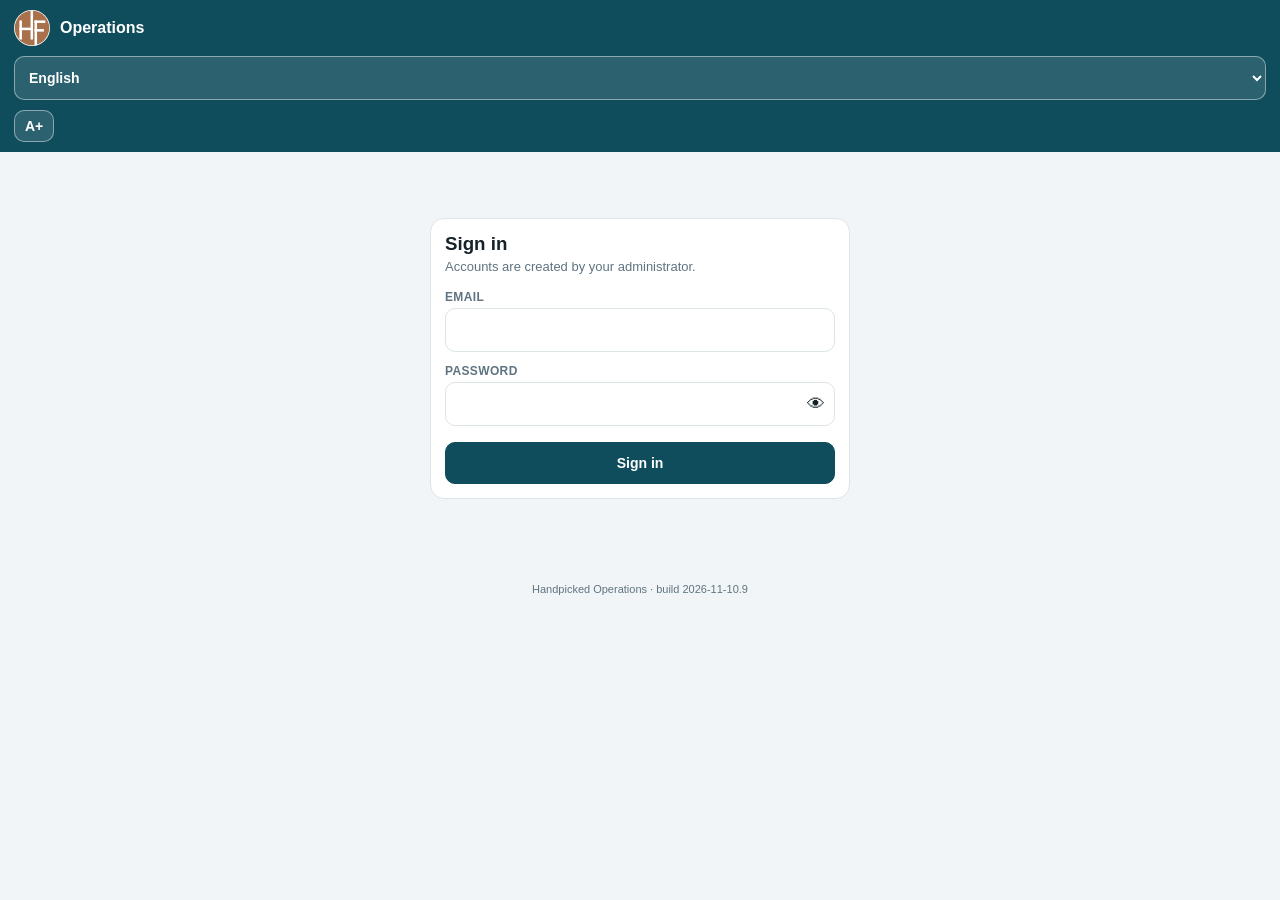
==== index.html @ 8a119082 "Reviews module: 5-star reviews from the WhatsApp group Fixer, per day and per person; build 2026-11-" ====
<!doctype html>
<html lang="en">
<head>
  <meta charset="utf-8">
  <meta name="viewport" content="width=device-width,initial-scale=1,viewport-fit=cover">
  <meta name="theme-color" content="#0f4c5c">
  <meta name="color-scheme" content="light">
  <title>Handpicked Operations</title>
  <link rel="stylesheet" href="./css/app.css?v=2026-11-10.9">
  <link rel="stylesheet" href="./css/stepper.css?v=2026-11-10.9">
  <link rel="stylesheet" href="./css/stepper-live.css?v=2026-11-10.9">
</head>
<body>

<header id="hdr"></header>
<nav class="tabs" id="tabs"></nav>

<main id="main"></main>

<div id="loading"><div class="spinner"></div><div id="loadmsg">Loading…</div></div>

<footer style="text-align:center;padding:18px;font-size:11px;color:#5f7480">
  Handpicked Operations · build <span id="build"></span>
</footer>

<!-- Native ES modules: no npm, no bundler, no transpiler. Served fine by GitHub Pages and by
     `python -m http.server`, but they DO NOT work over file:// - open the preview URL, never the
     file directly.

     The import map is what makes a deploy actually take effect. Putting ?v= only on app.js below
     versioned ONE file: every `import "./ui.js"` inside it resolved to an unversioned URL and came
     straight back out of the browser cache, so a redeploy served new HTML around old modules and
     the app half-updated. Mapping each module to a versioned URL here means bumping the version in
     this file (and BUILD in js/config.js, which is only the label in the footer) re-fetches all of
     them. Keep this list in step with the contents of js/.

     The ?v= on the <script> tag below is NOT redundant with the map. An import map only governs
     module SPECIFIER resolution - import statements and import() - so a script element's src is
     parsed as an ordinary URL and never consulted against it. Drop the query there and app.js
     becomes the one file the map cannot reach: it would come back from cache on the next deploy
     while everything it imports updated around it. -->
<script type="importmap">
{
  "imports": {
    "./js/api.js": "./js/api.js?v=2026-11-10.9",
    "./js/app.js": "./js/app.js?v=2026-11-10.9",
    "./js/auth.js": "./js/auth.js?v=2026-11-10.9",
    "./js/board.js": "./js/board.js?v=2026-11-10.9",
    "./js/brand.js": "./js/brand.js?v=2026-11-10.9",
    "./js/charts.js": "./js/charts.js?v=2026-11-10.9",
    "./js/config.js": "./js/config.js?v=2026-11-10.9",
    "./js/express.js": "./js/express.js?v=2026-11-10.9",
    "./js/docs.js": "./js/docs.js?v=2026-11-10.9",
    "./js/drawer.js": "./js/drawer.js?v=2026-11-10.9",
    "./js/filters.js": "./js/filters.js?v=2026-11-10.9",
    "./js/i18n.js": "./js/i18n.js?v=2026-11-10.9",
    "./js/links.js": "./js/links.js?v=2026-11-10.9",
    "./js/mod-audit.js": "./js/mod-audit.js?v=2026-11-10.9",
    "./js/mod-comments.js": "./js/mod-comments.js?v=2026-11-10.9",
    "./js/mod-dashboard.js": "./js/mod-dashboard.js?v=2026-11-10.9",
    "./js/mod-finance.js": "./js/mod-finance.js?v=2026-11-10.9",
    "./js/mod-home.js": "./js/mod-home.js?v=2026-11-10.9",
    "./js/mod-chotu.js": "./js/mod-chotu.js?v=2026-11-10.9",
    "./js/mod-inventory.js": "./js/mod-inventory.js?v=2026-11-10.9",
    "./js/mod-production.js": "./js/mod-production.js?v=2026-11-10.9",
    "./js/mod-menu.js": "./js/mod-menu.js?v=2026-11-10.9",
    "./js/mod-prep.js": "./js/mod-prep.js?v=2026-11-10.9",
    "./js/mod-reports.js": "./js/mod-reports.js?v=2026-11-10.9",
    "./js/mod-roles.js": "./js/mod-roles.js?v=2026-11-10.9",
    "./js/mod-expenses.js": "./js/mod-expenses.js?v=2026-11-10.9",
    "./js/mod-schedule.js": "./js/mod-schedule.js?v=2026-11-10.9",
    "./js/mod-stepper.js": "./js/mod-stepper.js?v=2026-11-10.9",
    "./js/mod-stepper-live.js": "./js/mod-stepper-live.js?v=2026-11-10.9",
    "./js/mod-status.js": "./js/mod-status.js?v=2026-11-10.9",
    "./js/mod-transfer.js": "./js/mod-transfer.js?v=2026-11-10.9",
    "./js/stepper-facts.js": "./js/stepper-facts.js?v=2026-11-10.9",
    "./js/stepper-sync.js": "./js/stepper-sync.js?v=2026-11-10.9",
    "./js/mod-isr.js": "./js/mod-isr.js?v=2026-11-10.9",
    "./js/mod-tailors.js": "./js/mod-tailors.js?v=2026-11-10.9",
    "./js/mod-reviews.js": "./js/mod-reviews.js?v=2026-11-10.9",
    "./js/receive-nopo.js": "./js/receive-nopo.js?v=2026-11-10.9",
    "./js/photos.js": "./js/photos.js?v=2026-11-10.9",
    "./js/sync.js": "./js/sync.js?v=2026-11-10.9",
    "./js/ui.js": "./js/ui.js?v=2026-11-10.9",
    "./js/voice.js": "./js/voice.js?v=2026-11-10.9"
  }
}
</script>
<script type="module" src="./js/app.js?v=2026-11-10.9"></script>

</body>
</html>
---- css/app.css ----
/* Handpicked Operations Management.
 *
 * Light theme only, deliberately: Context_overview.docx says "Avoid dark mode for interfaces".
 * color-scheme is pinned to light and prefers-color-scheme is never consulted, so a phone in dark
 * mode still renders the intended palette.
 *
 * Palette is copied from pfc-order-app so the two apps read as one system.
 * Mobile-first; the dense table layout starts at 1024px.
 */
:root{
  --brand:#0f4c5c; --brand-dark:#0a3540; --accent:#e36414; --ok:#1a7f37;
  --bg:#f2f5f7; --card:#ffffff; --line:#dde4e8; --txt:#16232a; --muted:#5f7480;
  --danger:#c0392b; --warn:#9a5b00; --warn-bg:#fff4e0; --radius:14px;
  --ok-bg:#eef7ef; --bad-bg:#fdecea; --info-bg:#e8f0f3; --mute-bg:#f2f5f7;
  color-scheme: light;
}
*{box-sizing:border-box;-webkit-tap-highlight-color:transparent;}
html,body{margin:0;padding:0;background:var(--bg);color:var(--txt);
  font-family:-apple-system,BlinkMacSystemFont,"Segoe UI",Roboto,
    "Noto Sans Devanagari","Noto Sans Bengali",Arial,sans-serif;font-size:16px;}
/* Devanagari and Bengali need more vertical room than Latin */
html[lang="hi"] body,html[lang="bn"] body{line-height:1.5;}
h1,h2,h3,h4{margin:0;}
.hidden{display:none !important;}
button{font-family:inherit;}

/* Large-text mode for the production floor */
body.big{font-size:18px;}
body.big button,body.big .btn{min-height:56px;}
body.big .cell-actions button{min-height:48px;}

/* ---------------------------------------------------------------- header */
header{background:var(--brand);color:#fff;padding:10px 14px;position:sticky;top:0;z-index:60;
  display:flex;align-items:center;gap:10px;flex-wrap:wrap;}
header .logo{width:36px;height:36px;flex:none;display:flex;align-items:center;justify-content:center;}
header .logo svg{display:block;border-radius:50%;background:#fff;}
header .titles{flex:1;min-width:120px;}
header .t1{font-size:16px;font-weight:700;line-height:1.1;}
header .t2{font-size:12px;opacity:.85;}
header select,header .hbtn{padding:7px 10px;font-size:14px;font-weight:700;
  border:1.5px solid rgba(255,255,255,.45);border-radius:10px;background:rgba(255,255,255,.12);
  color:#fff;cursor:pointer;}
header select option{color:var(--txt);}
.qbadge{background:var(--accent);color:#fff;border-radius:999px;padding:3px 9px;font-size:12px;
  font-weight:700;}
.qbadge.fail{background:var(--danger);}
/* the failed badge is a button - it opens the tray of writes that never landed */
button.qbadge{border:0;font-family:inherit;cursor:pointer;font-weight:700;}
button.qbadge.fail:hover{filter:brightness(1.15);}
.failedlist{display:grid;gap:6px;max-height:46vh;overflow-y:auto;}
.failedlist .tline{align-items:flex-start;}
.failedlist .err{font-size:12px;overflow-wrap:anywhere;}

nav.tabs{display:flex;gap:2px;background:var(--brand-dark);position:sticky;top:56px;z-index:55;
  overflow-x:auto;}
nav.tabs a{flex:1;min-width:110px;text-align:center;padding:11px 8px;color:#cfe0e6;
  text-decoration:none;font-size:14px;font-weight:600;white-space:nowrap;
  border-bottom:3px solid transparent;}
nav.tabs a.active{color:#fff;border-bottom-color:var(--accent);background:rgba(255,255,255,.06);}

main{padding:12px;max-width:1600px;margin:0 auto;}

/* ---------------------------------------------------------------- generic bits */
.card{background:var(--card);border:1px solid var(--line);border-radius:var(--radius);
  padding:14px;margin-bottom:12px;}
.btn{border:1.5px solid var(--line);background:var(--card);color:var(--txt);border-radius:10px;
  padding:9px 13px;font-size:14px;font-weight:600;cursor:pointer;min-height:42px;}
.btn:hover{border-color:var(--brand);}
.btn.primary{background:var(--brand);color:#fff;border-color:var(--brand);}
.btn.accent{background:var(--accent);color:#fff;border-color:var(--accent);}
.btn.ghost{background:transparent;}
.btn.sm{padding:5px 9px;font-size:13px;min-height:34px;}
.btn:disabled{opacity:.5;cursor:not-allowed;}
.row{display:flex;gap:8px;flex-wrap:wrap;align-items:center;}
.spread{display:flex;justify-content:space-between;align-items:center;gap:8px;flex-wrap:wrap;}
label.f{display:block;font-size:12px;font-weight:700;color:var(--muted);margin:0 0 4px;
  text-transform:uppercase;letter-spacing:.03em;}
input[type=text],input[type=date],input[type=time],input[type=number],
input[type=email],input[type=password],select,textarea{
  width:100%;padding:10px 11px;border:1.5px solid var(--line);border-radius:10px;
  font-size:15px;font-family:inherit;background:var(--card);color:var(--txt);min-height:44px;}
textarea{min-height:74px;resize:vertical;}
input:focus,select:focus,textarea:focus{outline:2px solid var(--brand);outline-offset:-1px;}
.muted{color:var(--muted);font-size:13px;}
.err{color:var(--danger);font-size:14px;font-weight:600;}
.grid2{display:grid;grid-template-columns:1fr;gap:10px;}
@media(min-width:700px){.grid2{grid-template-columns:1fr 1fr;}}
.grid3{display:grid;grid-template-columns:1fr;gap:10px;}
@media(min-width:700px){.grid3{grid-template-columns:repeat(3,1fr);}}

/* Chips. Never colour-only: every chip carries text, and status chips carry a glyph too, because a
   red/green-only signal fails on a sunlit phone and for colour-blind installers. */
.chip{display:inline-flex;align-items:center;gap:4px;border-radius:999px;padding:2px 9px;
  font-size:12px;font-weight:700;border:1px solid transparent;white-space:nowrap;}
.chip.ok{background:var(--ok-bg);color:var(--ok);border-color:#bfe0c8;}
.chip.warn{background:var(--warn-bg);color:var(--warn);border-color:#f0d9ac;}
.chip.bad{background:var(--bad-bg);color:var(--danger);border-color:#f2c3bd;}
.chip.info{background:var(--info-bg);color:var(--brand);border-color:#c5d8de;}
.chip.mute{background:var(--mute-bg);color:var(--muted);border-color:var(--line);}
.chip.wait{background:var(--mute-bg);color:var(--muted);border-color:var(--line);}

/* ---------------------------------------------------------------- filter bar
   Deliberately loud. Filters drive every screen in this app, and a white-on-white bar was being
   missed entirely - people scrolled a 600-row table instead of narrowing it. The summary strip wears
   the brand teal so it reads as a control, not a heading. */
.filterbar{background:var(--card);border:1px solid #f0d9ac;border-radius:var(--radius);
  margin-bottom:12px;overflow:hidden;box-shadow:0 1px 4px rgba(227,100,20,.22);}
.filterbar .fsummary{display:flex;justify-content:space-between;align-items:center;gap:8px;
  padding:13px 15px;cursor:pointer;font-weight:800;font-size:14px;
  background:var(--accent);color:#fff;letter-spacing:.01em;}
.filterbar .fsummary:hover{background:#c85610;}
.filterbar .fsummary .muted{color:rgba(255,255,255,.9);}
.filterbar.collapsed .fsummary{border-radius:0;}
/* a warm tint below, so the open panel still reads as one control with the orange strip */
.filterbar .fbody{padding:0 14px 14px;border-top:1px solid #f0d9ac;background:#fdf4ec;}
.filterbar .fbody label.f{color:#8a4a10;}
.filterbar.collapsed .fbody{display:none;}
.fgrid{display:grid;grid-template-columns:1fr;gap:10px;margin:12px 0;}
@media(min-width:640px){.fgrid{grid-template-columns:1fr 1fr;}}
@media(min-width:1024px){.fgrid{grid-template-columns:repeat(4,1fr);}}
.bucketrow{display:flex;gap:6px;flex-wrap:wrap;margin-bottom:10px;}
.bucketrow button{border:1.5px solid var(--line);background:var(--card);border-radius:10px;
  padding:7px 11px;font-size:13px;font-weight:700;cursor:pointer;color:var(--txt);}
.bucketrow button.on{border-color:var(--brand);background:var(--info-bg);}
/* The date buckets keep their chip shape but are real checkboxes now, so more than one bucket can
   be on at a time - "today and tomorrow" is one list, not two visits to the filter. */
.bucketrow label{display:inline-flex;gap:6px;align-items:center;border:1.5px solid var(--line);
  background:var(--card);border-radius:10px;padding:6px 11px;font-size:13px;font-weight:700;
  cursor:pointer;color:var(--txt);}
.bucketrow label.on{border-color:var(--brand);background:var(--info-bg);}
.bucketrow input{width:16px;height:16px;flex:none;accent-color:var(--brand);cursor:pointer;}

/* ---------------------------------------------------------------- checkbox filter lists
   Every value filter is a list of checkboxes rather than a dropdown, so a coordinator can say
   "Dubai and Abu Dhabi" in one pass. Long lists scroll inside a fixed box and get their own search
   field: window ref has ~2,500 distinct values, and 2,500 rows of DOM rebuilt on every render is
   not a filter, it is a stall. */
/* Each filter is a button that opens its list. Eleven lists sitting open pushed the orders
   themselves off the bottom of the screen; folded away they cost about what the old dropdowns did,
   and multi-select survives. */
.fchips{display:flex;gap:7px;flex-wrap:wrap;margin:10px 0;}
.cbf{position:relative;}
.cbbtn{display:inline-flex;align-items:center;gap:6px;border:1.5px solid var(--line);
  background:var(--card);color:var(--txt);border-radius:10px;padding:8px 11px;font-size:13px;
  font-weight:600;cursor:pointer;font-family:inherit;min-height:38px;}
.cbbtn:hover{border-color:var(--brand);}
.cbbtn[aria-expanded="true"]{border-color:var(--brand);background:var(--info-bg);}
.cbcaret{font-size:10px;color:var(--muted);}
/* the count is what tells you a folded-away filter is doing something */
.cbn:not(:empty){background:var(--brand);color:#fff;border-radius:999px;padding:1px 7px;
  font-size:11px;font-weight:700;}
/* FIXED, not absolute, and deliberately so.
   .filterbar carries overflow:hidden (it is what rounds the orange strip's corners). An absolutely
   positioned panel inside it is a descendant of that box, so the bar CLIPPED it - and the two fields
   drawn last, Marks and Procurement requirement, open lowest and lost the most: their lists were cut
   off entirely. Sizing the list against the window, which place() already did, could never help,
   because the clip is upstream of the height. Out of flow entirely, no ancestor can clip it.
   The cost is that a fixed panel does not follow the page, so filters.js closes any open one on
   scroll. Every offset is written by place(); there is nothing to set here. */
.cbpop{position:fixed;z-index:140;min-width:240px;max-width:320px;
  border:1.5px solid var(--brand);border-radius:10px;background:var(--card);overflow:hidden;
  box-shadow:0 8px 24px rgba(10,30,40,.18);}
.cbpop[hidden]{display:none;}
.cbpop .cbsearch{width:100%;border:0;border-bottom:1px solid var(--line);border-radius:0;
  min-height:38px;padding:7px 10px;font-size:13px;}
/* The cap here is only a starting point - place() in filters.js overrides it per open with the room
   actually available, so a short list never scrolls and a long one never runs off the screen. */
.cbopts{max-height:204px;overflow-y:auto;padding:3px;}
.cbopts label{display:flex;gap:8px;align-items:center;padding:5px 7px;border-radius:7px;
  font-size:13px;line-height:1.3;cursor:pointer;overflow-wrap:anywhere;}
.cbopts label:hover{background:var(--info-bg);}
.cbopts input{width:17px;height:17px;flex:none;accent-color:var(--brand);cursor:pointer;}
.cbnone,.cbmore{font-size:11px;color:var(--muted);padding:6px 9px;}
.cbmore{border-top:1px solid var(--line);background:var(--mute-bg);}
body.big .cbopts label{font-size:15px;padding:8px;}
body.big .cbopts input{width:21px;height:21px;}
body.big .cbopts{max-height:276px;}

/* ---------------------------------------------------------------- line review (Comments)
   4,409 lines that coordinators have to read every one of. Everything here is in service of not
   losing your place: the order block you are in, the lines you have already done, and the handful
   that procurement has to act on before anything can be made. */
.revwrap{overflow-x:auto;}
table.rev{width:100%;border-collapse:collapse;font-size:12px;}
table.rev th{position:sticky;top:var(--stickytop,0px);background:var(--info-bg);text-align:left;
  padding:7px 8px;font-size:10px;text-transform:uppercase;letter-spacing:.03em;color:var(--brand);
  border-bottom:2px solid var(--line);white-space:nowrap;z-index:5;}
table.rev td{padding:6px 8px;border-bottom:1px solid var(--line);vertical-align:top;
  max-width:230px;overflow-wrap:anywhere;}
/* Banded BY ORDER, not by row: an order is the thing you read as one block, and a 12-window order
   striped row by row reads as twelve unrelated things. */
table.rev tr.ordA td{background:var(--card);}
table.rev tr.ordB td{background:#f4f8fa;}
table.rev tr.isread td{opacity:.62;}
table.rev tr:hover td{background:#eef6f9;}
table.rev tr.firstofblock td{border-top:2px solid var(--line);}
/* Bright, and never colour alone - the cell carries the requirement as a chip too. */
td.procreq{background:#fff3c4 !important;box-shadow:inset 3px 0 0 var(--accent);}
tr.isread td.procreq{background:#fdf6dd !important;}
.revmarks{display:flex;gap:4px;flex-wrap:wrap;align-items:center;}
.revmarks button{border:1.5px solid var(--line);background:var(--card);border-radius:999px;
  padding:3px 9px;font-size:11px;font-weight:700;cursor:pointer;color:var(--muted);
  font-family:inherit;white-space:nowrap;}
.revmarks button.on{border-color:var(--brand);background:var(--info-bg);color:var(--brand);}
.revmarks button.on.done{border-color:var(--ok);background:var(--ok-bg,#e7f6ec);color:var(--ok);}
.revmarks button:disabled{opacity:.5;cursor:not-allowed;}
.revprogress{display:flex;align-items:center;gap:9px;font-size:13px;font-weight:700;}
.revprogress .bar{width:120px;height:9px;}
body.big table.rev{font-size:14px;}
body.big .revmarks button{font-size:13px;padding:6px 12px;}

/* ---------------------------------------------------------------- order list
   Cards on mobile, a dense sticky-header table from 1024px. */
.olist{display:grid;gap:10px;}
.ocard{background:var(--card);border:1px solid var(--line);border-radius:var(--radius);
  overflow:hidden;border-left:5px solid var(--line);}
.ocard.b-overdue{border-left-color:var(--danger);}
.ocard.b-today{border-left-color:var(--accent);}
.ocard.b-tomorrow{border-left-color:#d98324;}
.ocard.b-day_after{border-left-color:#7fa6b3;}
.ocard.b-this_week{border-left-color:var(--brand);}
.ocard.b-done{border-left-color:var(--ok);}
.ocard.b-later,.ocard.b-nodate{border-left-color:var(--line);}
.ohead{padding:11px 13px;display:flex;gap:10px;align-items:flex-start;cursor:pointer;}
.ohead:hover{background:#fafcfd;}
.oid{font-weight:800;font-size:16px;}
.ometa{flex:1;min-width:0;}
.oname{font-weight:600;font-size:14px;overflow:hidden;text-overflow:ellipsis;white-space:nowrap;}
.osub{font-size:12px;color:var(--muted);margin-top:2px;}
.ochips{display:flex;gap:5px;flex-wrap:wrap;margin-top:7px;}
.ocaret{color:var(--muted);font-size:18px;flex:none;padding-top:2px;}

.progress{display:inline-flex;align-items:center;gap:5px;font-size:12px;font-weight:700;}
.bar{width:52px;height:7px;border-radius:4px;background:var(--line);overflow:hidden;flex:none;}
.bar > i{display:block;height:100%;background:var(--ok);}
.bar.part > i{background:var(--accent);}

table.dense{width:100%;border-collapse:collapse;font-size:13px;}
/* --stickytop is set by the module when a bar pins above the table (see bulkBar); 0 everywhere else */
table.dense th{position:sticky;top:var(--stickytop,0px);background:var(--info-bg);text-align:left;padding:8px 9px;
  font-size:11px;text-transform:uppercase;letter-spacing:.03em;color:var(--brand);
  border-bottom:2px solid var(--line);cursor:default;white-space:nowrap;z-index:5;}
/* Only the columns that actually sort look clickable. The blanket cursor:pointer this replaces
   promised a sort on Actions and the tick box that was never coming. */
table.dense th[data-sort]{cursor:pointer;user-select:none;}
table.dense th[data-sort]:hover{background:#d6e8ef;}
table.dense th[data-sort]:focus-visible{outline:2px solid var(--brand);outline-offset:-2px;}
/* The arrow is faint until the column is the one being sorted on - never colour alone, it is a
   different glyph (↕ / ▲ / ▼) as well as a different weight. */
.sarrow{font-size:9px;margin-left:3px;opacity:.35;}
th[aria-sort="ascending"] .sarrow,th[aria-sort="descending"] .sarrow{opacity:1;}
table.dense td{padding:8px 9px;border-bottom:1px solid var(--line);vertical-align:top;}
table.dense tr:hover td{background:#fafcfd;}
.scrollx{overflow-x:auto;-webkit-overflow-scrolling:touch;}

/* ---------------------------------------------------------------- fit-to-width table
   Production's list divides the container up by percentage instead of sizing to its content, so
   every column is on screen at once. Content wraps inside its cell rather than widening it. */
table.dense.fit{table-layout:fixed;width:100%;}
table.dense.fit th,table.dense.fit td{padding:7px 6px;white-space:normal;overflow-wrap:anywhere;}
table.dense.fit th{font-size:10px;letter-spacing:0;}
/* chips are nowrap everywhere else; in here a long one has to be able to break, or its intrinsic
   width pushes past the column and bleeds over the neighbouring cell */
table.dense.fit .chip{max-width:100%;white-space:normal;font-size:11px;padding:2px 7px;}
table.dense.fit th.selcol,table.dense.fit td.selcol{padding-left:4px;padding-right:2px;}
/* the two receiving bars share one column, each still labelled - never colour alone */
table.dense.fit .recvline{display:flex;align-items:center;gap:4px;font-size:11px;color:var(--muted);}
table.dense.fit .recvline + .recvline{margin-top:3px;}
table.dense.fit .bar{width:30px;}
table.dense.fit .progress{font-size:11px;gap:3px;}
/* stacked via block children, NOT display:flex on the td - that drops it out of the table
   formatting context and the colgroup widths stop applying */
table.dense.fit .actcell .btn{display:block;width:100%;text-align:center;}
table.dense.fit .actcell .btn + .btn{margin-top:4px;}
table.dense.fit .dispcell{font-size:11px;}

/* ---------------------------------------------------------------- bulk selection */
th.selcol,td.selcol{width:34px;cursor:default;padding-left:11px;}
.selcol input,.oselect{width:18px;height:18px;accent-color:var(--brand);cursor:pointer;}
.oselect{flex:none;margin-top:3px;}
table.dense tr.selected td{background:var(--info-bg);}
.ocard.selected{box-shadow:inset 0 0 0 2px var(--brand);}
/* sticky so the actions stay reachable after scrolling a long list to tick the last order */
.selbar{position:sticky;top:0;z-index:20;display:flex;gap:8px;align-items:center;flex-wrap:wrap;
  background:var(--brand);color:#fff;border-radius:var(--radius);padding:9px 12px;margin-bottom:10px;}
/* display:flex above beats the UA's [hidden]{display:none}, so restate it - without this the bar
   sits there reading "0 selected" with nothing ticked */
.selbar[hidden]{display:none;}
.selbar .selcount{margin-right:auto;font-size:14px;}
/* the bar is brand-coloured, so .btn.primary's own white text would land on white - restate the
   colour here rather than only the background */
.selbar .btn{background:#fff;border-color:#fff;color:var(--brand);}
.selbar .btn.primary{background:var(--accent);border-color:var(--accent);color:#fff;}
.selbar .btn.ghost{background:transparent;border-color:rgba(255,255,255,.6);color:#fff;}

/* ---------------------------------------------------------------- drawer */
.drawer{border-top:1px solid var(--line);background:#fbfdfe;padding:12px 13px;}
.dsec{margin-bottom:14px;}
.dsec > h4{font-size:12px;text-transform:uppercase;letter-spacing:.04em;color:var(--brand);
  margin-bottom:6px;display:flex;align-items:center;gap:6px;}
.dsec ul{margin:0;padding-left:18px;font-size:13px;}
.dsec li{margin-bottom:3px;}
.dnone{color:var(--muted);font-size:13px;font-style:italic;}
.subtabs{display:flex;gap:4px;flex-wrap:wrap;margin-bottom:10px;}
.subtabs button{border:1.5px solid var(--line);background:var(--card);border-radius:999px;
  padding:6px 12px;font-size:13px;font-weight:700;cursor:pointer;color:var(--muted);}
.subtabs button.on{background:var(--brand);border-color:var(--brand);color:#fff;}

.unit{display:flex;gap:8px;align-items:center;padding:8px;border:1px solid var(--line);
  border-radius:10px;background:var(--card);margin-bottom:6px;flex-wrap:wrap;}
.unit .uname{font-weight:700;font-size:13px;flex:1;min-width:110px;}
.unit .usub{font-size:12px;color:var(--muted);}
/* an add-on line (tie back, velcro with stitching, lining) made into this window's curtain */
.unit .uaddon{font-size:12px;font-weight:700;color:var(--warn);margin-top:3px;}
.addonlist{margin:6px 0 0;padding-left:18px;font-weight:500;}

/* ---------------------------------------------------------------- preparation (mod-prep.js)
   Rows you TICK rather than rows you read, so the whole row is the target - a workshop tap lands
   somewhere near the label, not on a 17px box. */
/* ---- the order panel's status row and split alteration counts */
.statusrow{display:flex;gap:8px;align-items:center;}
.statusrow select{flex:1;min-width:0;}

.altsplit{display:grid;grid-template-columns:1fr 1fr;gap:10px;margin-top:12px;}
@media(max-width:640px){.altsplit{grid-template-columns:1fr;}}
.altgrp{border:1px solid var(--line);border-radius:9px;padding:9px 10px;background:var(--bg);}
.altgrph{display:flex;align-items:center;gap:7px;margin-bottom:7px;font-size:12.5px;}
.altgrph .chip{margin-left:auto;}

/* ---- the visit calculator
   Every line shows its own working - count, rate, and what the two make - because a total nobody
   can check is a total nobody argues with, and these are the numbers a client queries. */
.calcbox{margin-top:14px;border:1px solid var(--brand);border-radius:11px;padding:11px 12px;
  background:var(--card);}
.calcbox > h4{font-size:12px;text-transform:uppercase;letter-spacing:.04em;color:var(--brand);
  margin:0 0 9px;}
.calcrow{display:grid;grid-template-columns:1fr 78px auto 92px;gap:8px;align-items:center;
  padding:5px 0;border-bottom:1px solid var(--line);}
.calcrow .f{margin:0;}
.calcrow > b{text-align:right;font-variant-numeric:tabular-nums;}
.calcrow .muted{font-size:11.5px;white-space:nowrap;}

.calcsec{padding:7px 0;border-bottom:1px solid var(--line);}
.calcsech{display:flex;align-items:center;font-size:11px;text-transform:uppercase;
  letter-spacing:.03em;color:var(--muted);margin-bottom:5px;}
.calcsech > b{margin-left:auto;font-variant-numeric:tabular-nums;color:var(--fg);
  text-transform:none;letter-spacing:0;font-size:12.5px;}
.rwrow{display:grid;grid-template-columns:1fr 96px 54px 74px 92px;gap:6px;align-items:center;
  padding:4px 5px;border-radius:7px;font-size:12.5px;}
.rwrow.on{background:var(--info-bg);}
.rwrow > b{text-align:right;font-variant-numeric:tabular-nums;}
.rwname{display:flex;gap:6px;align-items:center;min-width:0;cursor:pointer;}
.rwname > span{overflow:hidden;text-overflow:ellipsis;white-space:nowrap;}
@media(max-width:640px){
  .calcrow{grid-template-columns:1fr 66px 84px;}
  .calcrow .muted{grid-column:2/4;font-size:11px;}
  .rwrow{grid-template-columns:1fr 84px;row-gap:4px;}
  .rwrow > b{grid-column:2;}
}

.calctotal{display:flex;gap:8px;align-items:center;padding-top:10px;flex-wrap:wrap;}
.calctotal .f{margin:0;font-size:13px;color:var(--fg);font-weight:700;}
.calctotal input{width:120px;font-weight:700;font-variant-numeric:tabular-nums;}
.summarybox{font-family:ui-monospace,SFMono-Regular,Menlo,monospace;font-size:12px;
  white-space:pre;overflow-wrap:normal;overflow-x:auto;}

/* The two switches on the visit-or-charge sheet. They read as section headings rather than as
   ordinary tick boxes, because that is what they are - each one decides whether a whole block of
   the form gets written at all. Big hit area: this is tapped on a phone with one thumb. */
.wtoggle{display:flex;align-items:center;gap:9px;margin-top:14px;padding:10px 11px;
  border:1px solid var(--line);border-radius:9px;background:var(--bg);cursor:pointer;
  font-size:13px;}
.wtoggle:has(input:checked){border-color:var(--brand);background:var(--info-bg);}
.wtoggle:has(input:disabled){opacity:.6;cursor:default;}
.wtoggle input{width:17px;height:17px;flex:none;}
.wtoggle .muted{margin-left:auto;font-size:12px;}

.unitpick{display:grid;gap:5px;margin-bottom:11px;}
.unitrow{display:flex;gap:9px;align-items:center;padding:9px 10px;border:1px solid var(--line);
  border-radius:10px;background:var(--card);cursor:pointer;min-height:46px;}
.unitrow:hover{border-color:var(--brand);}
.unitrow input{width:20px;height:20px;flex:none;accent-color:var(--brand);cursor:pointer;}
.unitrow .uname{font-weight:700;font-size:13px;flex:1;min-width:110px;
  display:flex;flex-direction:column;gap:1px;}
.unitrow .usub{font-size:12px;color:var(--muted);font-weight:500;}
/* already placed, or already received - faded back so what is LEFT is what stands out */
.unitrow.placed{background:var(--ok-bg);border-color:var(--ok);}
.unitrow.on{border-color:var(--brand);background:var(--info-bg);box-shadow:inset 3px 0 0 var(--brand);}
.stackform{border:1px dashed var(--brand);border-radius:11px;padding:11px;background:var(--card);}

/* ---------------------------------------------------------------- Chotu (mod-chotu.js)
   One big target in the middle, because the whole point is that it is usable by somebody holding a
   folded curtain in the other hand. Answers appear on screen as well as being spoken - a workshop is
   loud, and a spoken-only answer is no answer at all. */
.visually-hidden{position:absolute;width:1px;height:1px;padding:0;margin:-1px;overflow:hidden;
  clip:rect(0 0 0 0);white-space:nowrap;border:0;}

.chotu{display:flex;flex-direction:column;gap:12px;}
.chotuhead{display:flex;justify-content:space-between;align-items:flex-start;gap:10px;
  flex-wrap:wrap;}
.chotuhead b{font-size:17px;}
.chotulog{display:grid;gap:7px;max-height:34vh;overflow-y:auto;padding:2px;}
.chotulog:empty{display:none;}
.chotumsg{border-radius:13px;padding:9px 12px;font-size:14px;line-height:1.45;max-width:88%;}
.chotumsg.me{background:var(--brand);color:#fff;justify-self:end;font-weight:600;}
.chotumsg.it{background:var(--card);border:1px solid var(--line);justify-self:start;}

.chotumid{display:flex;justify-content:center;padding:6px 0 2px;}
.chotucircle{width:172px;height:172px;border-radius:50%;border:3px solid var(--brand);
  background:var(--card);color:var(--brand);cursor:pointer;font-family:inherit;
  display:flex;flex-direction:column;align-items:center;justify-content:center;gap:7px;
  box-shadow:0 3px 16px rgba(15,76,92,.16);transition:transform .12s ease,background .12s ease;}
.chotucircle:hover{transform:scale(1.02);}
.chotucircle:disabled{opacity:.5;cursor:not-allowed;}
.chotuicon{font-size:47px;line-height:1;}
.chotustate{font-size:13px;font-weight:700;padding:0 12px;text-align:center;}
/* listening: the ring pulses, so it is obvious across a workshop that the mic is live */
.chotucircle.on{background:var(--accent);border-color:var(--accent);color:#fff;
  animation:chotupulse 1.3s ease-in-out infinite;}
.chotucircle.busy{background:var(--info-bg);}
@keyframes chotupulse{
  0%,100%{box-shadow:0 0 0 0 rgba(227,100,20,.45);}
  50%    {box-shadow:0 0 0 17px rgba(227,100,20,0);}
}
@media(prefers-reduced-motion:reduce){.chotucircle.on{animation:none;}}

.chotutype{display:flex;gap:8px;}
.chotutype input{flex:1;}
.card.chotucard.blocked{border-color:var(--accent);}
table.chotufields{width:100%;border-collapse:collapse;font-size:14px;}
table.chotufields th{text-align:left;vertical-align:top;color:var(--muted);font-weight:600;
  padding:5px 10px 5px 0;white-space:nowrap;width:1%;}
table.chotufields td{padding:5px 0;font-weight:700;overflow-wrap:anywhere;}

/* ---------------------------------------------------------------- voice */
.mic{border:1.5px solid var(--line);background:var(--card);border-radius:10px;width:44px;
  height:44px;font-size:18px;cursor:pointer;flex:none;color:var(--brand);}
.mic.on{background:var(--accent);border-color:var(--accent);color:#fff;}
.mic:disabled{opacity:.4;cursor:not-allowed;}
.withmic{display:flex;gap:8px;align-items:flex-start;}
.withmic > :first-child{flex:1;}

/* ---------------------------------------------------------------- dashboard */
/* auto-fit rather than a fixed count, so adding a date bucket never silently breaks the row */
.tiles{display:grid;grid-template-columns:repeat(2,1fr);gap:8px;margin-bottom:12px;}
@media(min-width:700px){.tiles{grid-template-columns:repeat(4,1fr);}}
@media(min-width:1024px){.tiles{grid-template-columns:repeat(8,1fr);}}
.tile{background:var(--card);border:1px solid var(--line);border-radius:var(--radius);padding:11px;
  cursor:pointer;text-align:left;border-top:4px solid var(--line);}
.tile.on{outline:2px solid var(--brand);}
.tile .tn{font-size:24px;font-weight:800;line-height:1;}
.tile .tl{font-size:12px;color:var(--muted);margin-top:4px;font-weight:600;}
.tile.b-overdue{border-top-color:var(--danger);background:var(--bad-bg);}
.tile.b-today{border-top-color:var(--accent);background:var(--warn-bg);}
.tile.b-tomorrow{border-top-color:#d98324;background:var(--warn-bg);}
.tile.b-day_after{border-top-color:#7fa6b3;background:var(--info-bg);}
.tile.b-this_week{border-top-color:var(--brand);background:var(--info-bg);}
.tile.b-done{border-top-color:var(--ok);background:var(--ok-bg);}

/* ---------------------------------------------------------------- charts
   Inline SVG, no library. Bars carry a text label and a value, so the chart is readable without
   relying on colour alone. */
.chartwrap{display:grid;grid-template-columns:1fr;gap:12px;}
@media(min-width:900px){.chartwrap{grid-template-columns:1fr 1fr;}}
.chart{width:100%;height:auto;overflow:visible;}
.chart .track{fill:var(--mute-bg);}
.chart .lbl{font-size:11px;fill:var(--muted);}
.chart .val{font-size:11px;font-weight:700;fill:var(--txt);}
.stat{display:flex;flex-direction:column;gap:2px;}
.stat .sn{font-size:20px;font-weight:800;}
.stat .sl{font-size:11px;color:var(--muted);text-transform:uppercase;letter-spacing:.03em;}
.statrow{display:grid;grid-template-columns:repeat(2,1fr);gap:10px;}
@media(min-width:700px){.statrow{grid-template-columns:repeat(5,1fr);}}

/* ---------------------------------------------------------------- overlays */
#loading{position:fixed;inset:0;background:rgba(255,255,255,.85);display:none;
  align-items:center;justify-content:center;z-index:200;flex-direction:column;gap:10px;
  font-weight:700;color:var(--brand);}
.toast{position:fixed;left:50%;transform:translateX(-50%);bottom:22px;background:var(--txt);
  color:#fff;padding:11px 17px;border-radius:11px;font-size:14px;z-index:300;max-width:90vw;
  box-shadow:0 6px 20px rgba(0,0,0,.25);}
.toast.ok{background:var(--ok);}
.toast.bad{background:var(--danger);}
.modal{position:fixed;inset:0;background:rgba(10,30,40,.45);display:flex;align-items:flex-end;
  justify-content:center;z-index:250;}
@media(min-width:700px){.modal{align-items:center;}}
.modal .sheet{background:var(--card);border-radius:16px 16px 0 0;padding:16px;width:100%;
  max-width:620px;max-height:92vh;overflow-y:auto;}
@media(min-width:700px){.modal .sheet{border-radius:16px;}}

.banner{border-radius:10px;padding:9px 12px;font-size:13px;font-weight:600;margin-bottom:10px;}
.banner.warn{background:var(--warn-bg);color:var(--warn);border:1px solid #f0d9ac;}
.banner.bad{background:var(--bad-bg);color:var(--danger);border:1px solid #f2c3bd;}
.banner.info{background:var(--info-bg);color:var(--brand);border:1px solid #c5d8de;}

/* ---------------------------------------------------------------- photos */
.photostrip{margin-top:8px;}
.photostrip label.btn{display:inline-flex;align-items:center;gap:6px;cursor:pointer;}
.thumbs{display:flex;gap:6px;flex-wrap:wrap;margin-top:8px;}
.thumb{width:52px;height:52px;border:1.5px solid var(--line);border-radius:9px;background:var(--mute-bg);
  font-size:20px;cursor:pointer;display:flex;align-items:center;justify-content:center;padding:0;
  overflow:hidden;}
.thumb img{width:100%;height:100%;object-fit:cover;display:block;}
.thumb:hover{border-color:var(--brand);}
.thumb.gone{opacity:.45;border-style:dashed;}

/* ---------------------------------------------------------------- inventory item picture
   The tile on each stock row: the picture when there is one, the way to add one when there is not. */
.itemthumb{position:relative;flex:none;width:64px;height:64px;border-radius:10px;overflow:hidden;
  border:1.5px solid var(--line);background:var(--mute-bg);cursor:pointer;display:flex;
  align-items:center;justify-content:center;}
.itemthumb img{width:100%;height:100%;object-fit:cover;display:block;}
.itemthumb .ph{font-size:24px;color:var(--muted);}
.itemthumb.empty{border-style:dashed;}
.itemthumb:hover{border-color:var(--brand);}
.itemthumb.busy{opacity:.5;pointer-events:none;}
.itemthumb .badge{position:absolute;right:2px;bottom:2px;width:19px;height:19px;border-radius:50%;
  background:var(--brand);color:#fff;font-size:12px;font-weight:700;line-height:19px;
  text-align:center;border:1.5px solid var(--card);}
body.big .itemthumb{width:84px;height:84px;}
.lightbox img{width:100%;height:auto;border-radius:11px;background:var(--mute-bg);}
.mono{font-family:ui-monospace,SFMono-Regular,Menlo,Consolas,monospace;font-size:11px;}

.pgrid{display:grid;grid-template-columns:repeat(2,1fr);gap:10px;}
@media(min-width:700px){.pgrid{grid-template-columns:repeat(4,1fr);}}
@media(min-width:1200px){.pgrid{grid-template-columns:repeat(6,1fr);}}
.pcard{background:var(--card);border:1px solid var(--line);border-radius:11px;overflow:hidden;
  cursor:pointer;text-align:left;padding:0;}
.pcard .pimg{width:100%;aspect-ratio:4/3;background:var(--mute-bg);display:flex;
  align-items:center;justify-content:center;font-size:26px;color:var(--muted);}
.pcard .pmeta{padding:7px 9px;font-size:11px;line-height:1.35;}
.pcard.gone{opacity:.55;border-style:dashed;}

/* ---------------------------------------------------------------- transfers / inventory */
.tline{display:grid;grid-template-columns:1fr auto auto auto;gap:8px;align-items:center;
  padding:8px;border:1px solid var(--line);border-radius:10px;margin-bottom:6px;background:var(--card);}
@media(max-width:640px){.tline{grid-template-columns:1fr 1fr;}}
.qty{width:82px;text-align:right;}
.memgrid{display:grid;grid-template-columns:repeat(2,1fr);gap:6px;}
@media(min-width:700px){.memgrid{grid-template-columns:repeat(3,1fr);}}
.statebtns{display:flex;gap:4px;flex-wrap:wrap;}

/* A failed quality check after stitching. Red, but never red ALONE - every one of these also carries
   a "Quality check failed" chip and the stated reason, so it reads on a sunlit phone and for a
   colour-blind coordinator. */
.qcfail{background:var(--bad-bg) !important;}
.ocard.qcfail{border-left-color:var(--danger) !important;
  box-shadow:inset 0 0 0 1px rgba(192,57,43,.35);}
tr.qcfail td{background:var(--bad-bg);}
tr.qcfail:hover td{background:#fbdfdb;}
.unit.qcfail{border-color:var(--danger);}

/* ---------------------------------------------------------------- home */
.hero{display:flex;justify-content:space-between;align-items:flex-start;gap:12px;
  flex-wrap:wrap;margin-bottom:12px;}
.hero h2{font-size:20px;}
.tilegrid{display:grid;grid-template-columns:1fr;gap:8px;}
@media(min-width:640px){.tilegrid{grid-template-columns:1fr 1fr;}}
@media(min-width:1024px){.tilegrid{grid-template-columns:repeat(3,1fr);}}
.ltile{display:flex;gap:10px;align-items:center;padding:11px 12px;border:1px solid var(--line);
  border-radius:11px;background:var(--card);text-decoration:none;color:var(--txt);}
.ltile:hover{border-color:var(--brand);background:var(--info-bg);}
.ltile.dead{opacity:.5;border-style:dashed;cursor:default;}
.ltile.dead:hover{border-color:var(--line);background:var(--card);}
.lico{font-size:19px;flex:none;width:24px;text-align:center;}
.ltxt{display:flex;flex-direction:column;gap:1px;min-width:0;font-size:14px;}
.ltxt .muted{font-size:12px;}
/* ---------------------------------------------------------------- launcher (mod-menu.js)
   The first screen after signing in, and the only one deliberately built for a glance and a thumb:
   two columns at most, so a target is never smaller than a workshop glove, and numbered so the
   docked keyboard on the workshop tablet can pick one without aiming. */
.menugrid{display:grid;grid-template-columns:1fr;gap:10px;}
@media(min-width:700px){.menugrid{grid-template-columns:1fr 1fr;}}
.mtile{display:flex;gap:13px;align-items:center;padding:17px 16px;border:1.5px solid var(--line);
  border-radius:14px;background:var(--card);text-decoration:none;color:var(--txt);min-height:74px;
  box-shadow:0 1px 3px rgba(10,30,40,.07);}
.mtile:hover,.mtile:focus-visible{border-color:var(--brand);background:var(--info-bg);}
.mnum{flex:none;width:26px;height:26px;border-radius:999px;background:var(--mute-bg);
  color:var(--muted);font-size:12px;font-weight:800;display:flex;align-items:center;
  justify-content:center;}
.mico{font-size:27px;flex:none;width:34px;text-align:center;}
.mtxt{display:flex;flex-direction:column;gap:2px;min-width:0;font-size:17px;font-weight:700;}
.mtxt .muted{font-size:12.5px;font-weight:500;line-height:1.35;}

.attn{display:inline-flex;gap:6px;align-items:baseline;padding:7px 12px;border-radius:999px;
  text-decoration:none;font-size:13px;font-weight:700;border:1px solid transparent;}
.attn b{font-size:16px;}
.attn.bad{background:var(--bad-bg);color:var(--danger);border-color:#f2c3bd;}
.attn.warn{background:var(--warn-bg);color:var(--warn);border-color:#f0d9ac;}

/* ---------------------------------------------------------------- sync stamp */
.syncstamp{display:inline-flex;align-items:center;gap:5px;font-size:11px;font-weight:700;
  padding:3px 9px;border-radius:999px;white-space:nowrap;}
.syncstamp.ok{background:var(--ok-bg);color:var(--ok);}
.syncstamp.warn{background:var(--warn-bg);color:var(--warn);}
.syncstamp.bad{background:var(--bad-bg);color:var(--danger);}
.sectionbar{display:flex;justify-content:space-between;align-items:center;gap:10px;
  flex-wrap:wrap;margin-bottom:10px;}

/* ---------------------------------------------------------------- schedule question box
   A transcript rather than a single answer field, because the useful pattern is a follow-up:
   "what is wrong" then "why is 70890 there". Answers are left-aligned and plain - they are facts
   read out of the run, and dressing them up as a chat personality would oversell them. */
.askbox{margin-top:10px;}
.asklog{display:grid;gap:7px;max-height:260px;overflow-y:auto;margin-bottom:9px;}
.asklog:empty{display:none;}
.askmsg{border-radius:10px;padding:8px 11px;font-size:13px;line-height:1.45;}
.askmsg.me{background:var(--brand);color:#fff;justify-self:end;max-width:85%;font-weight:600;}
.askmsg.bot{background:var(--info-bg);border:1px solid var(--line);}
.askmsg.bot b{display:block;margin-bottom:3px;color:var(--brand);}
.askmsg.bot div{overflow-wrap:anywhere;}
.askquick{gap:6px;flex-wrap:wrap;margin-top:8px;}
/* .withmic makes its own first child flex:1, but is itself a content-sized item of the row around
   it - so the question field came out 197px inside a 657px card. min-width:0 lets it shrink below
   the input's intrinsic width instead of forcing the Ask button off the end on a phone. */
.askbox .withmic{flex:1;min-width:0;}
.askbox .withmic > :first-child{width:100%;}
body.big .askmsg{font-size:15px;}

/* ---------------------------------------------------------------- kit to order ahead
   Bend rail, motors and scaffolding, with the order numbers rather than just a count - the only
   question anyone asks of these is "which ones do I go and check". */
.kitbar{display:grid;gap:7px;padding:10px 12px;border-left:4px solid var(--accent);}
.kitrow{display:flex;gap:9px;align-items:baseline;flex-wrap:wrap;}
.kitname{flex:none;}
.kitids{display:flex;gap:7px;flex-wrap:wrap;font-size:12px;}
.kitids a{color:var(--brand);font-weight:700;text-decoration:none;}
.kitids a:hover{text-decoration:underline;}
.ochips.kitline{gap:5px;}

/* ---------------------------------------------------------------- totals strip */
.totalsbar{display:flex;gap:6px;flex-wrap:wrap;padding:10px 12px;}
.tot{display:flex;flex-direction:column;align-items:center;min-width:74px;flex:1;
  padding:6px 8px;border-radius:9px;background:var(--info-bg);}
.tot b{font-size:17px;line-height:1.1;}
.tot span{font-size:10px;color:var(--muted);text-transform:uppercase;letter-spacing:.02em;
  text-align:center;margin-top:2px;}
.dispstate{margin-top:3px;}
/* tailor name with its state written underneath, in the production table's dispatch column */
.dispcell{padding:3px 0;line-height:1.35;}
.dispcell + .dispcell{border-top:1px dashed var(--line);margin-top:3px;}
.dispcell b{font-size:12px;text-transform:capitalize;}

/* ---------------------------------------------------------------- documents */
.docs{display:flex;flex-direction:column;gap:6px;}
.docrow{display:flex;align-items:center;gap:10px;padding:8px 10px;border:1px solid var(--line);
  border-radius:10px;background:var(--card);}
.docrow .dico{font-size:18px;flex:none;}
.docrow .dmeta{flex:1;display:flex;flex-direction:column;gap:1px;min-width:0;font-size:13px;}
.docrow .dmeta .muted{font-size:11px;}
table.dense th.wide, table.dense td.wide{max-width:260px;white-space:normal;}
table.dense tfoot th{position:sticky;bottom:0;background:var(--info-bg);border-top:2px solid var(--line);
  font-size:12px;color:var(--brand);}

/* a cell whose write has not been acknowledged yet */
.pending{position:relative;}
.pending::after{content:"";position:absolute;top:2px;right:2px;width:7px;height:7px;
  border-radius:50%;background:var(--accent);}

/* ---------------------------------------------------------------- schedule
 * The board scrolls horizontally, one column per team. Cards are tinted by the TEAM's utilisation
 * band, not by anything about the order itself, so a coordinator can see an overloaded column at a
 * glance without reading a number. Emaar orders override that tint - a wrongly crewed Emaar job is
 * a bigger problem than an unevenly loaded day.
 *
 * Never colour-only: every tint is paired with a percentage, a chip or a glyph, per the rule the
 * rest of this stylesheet follows. */
.schhead{display:flex;align-items:center;justify-content:space-between;gap:12px;flex-wrap:wrap;}
.schdate{display:flex;align-items:center;gap:10px;}
.schdateinner{text-align:center;}
.schdatelabel{font-size:11px;color:var(--muted);text-transform:uppercase;letter-spacing:.5px;}
.schdatebig{font-size:24px;font-weight:700;color:var(--brand);line-height:1.15;}
.schdateinner input[type=date]{margin-top:4px;font-size:12px;padding:3px 6px;}
.schver{display:flex;align-items:center;gap:8px;}

.schbtns{flex-wrap:wrap;gap:8px;align-items:center;}
.spacer{flex:1;}
.btn.schbig{font-size:16px;padding:12px 22px;min-height:48px;font-weight:700;
  box-shadow:0 2px 0 var(--brand-dark);}
.schinstr{margin-top:10px;}
.schinstr textarea{width:100%;}
.sm{font-size:11px;}
.warnbit{color:var(--warn);}
.schsuggest{background:var(--info-bg);border-left:3px solid var(--brand);padding:8px 10px;
  border-radius:6px;margin:6px 0 12px;}
.rchk{display:flex;justify-content:center;}

.schfloatcard{margin-top:12px;}
.schfloat{display:flex;gap:8px;overflow-x:auto;padding:8px 2px 2px;min-height:56px;align-items:flex-start;}
.schfloat .schcard{flex:0 0 200px;}

.schboard{display:flex;gap:12px;overflow-x:auto;padding:12px 2px 8px;align-items:flex-start;}
.schcol{flex:0 0 250px;background:var(--card);border:1px solid var(--line);border-radius:var(--radius);
  display:flex;flex-direction:column;overflow:hidden;}
.schcolhead{padding:10px;border-bottom:1px solid var(--line);background:var(--mute-bg);}
.schcolmeta{margin-top:6px;}
.schmembers{display:flex;flex-wrap:wrap;gap:4px;margin-top:6px;min-height:26px;}
/* Where this team's day actually is. Directly under the names, because "who" and "where" are read
   together when a van is being loaded. */
.schcity{margin-top:5px;}
.schcitytag{display:inline-block;font-size:12px;font-weight:800;letter-spacing:.01em;
  background:var(--info-bg);color:var(--brand);border:1px solid #c5d8de;border-radius:999px;
  padding:2px 9px;}
/* both emirates in one day is a 90-minute drive somebody should see before the van leaves */
.schcitytag.split{background:var(--bad-bg);color:var(--danger);border-color:#f3c2bc;}

/* ---------------------------------------------------------------- schedule summary
   What the run contains and why it came out this way. An optimiser nobody can interrogate is one
   nobody trusts - the reaction to a board that looks wrong is to drag things about instead of
   asking what it was solving for. */
.schsummary .sumgrid{display:grid;gap:8px;grid-template-columns:repeat(3,1fr);}
@media(min-width:640px){.schsummary .sumgrid{grid-template-columns:repeat(5,1fr);}}
@media(min-width:1024px){.schsummary .sumgrid{grid-template-columns:repeat(9,1fr);}}
.schsummary .sumgrid > div{display:flex;flex-direction:column;gap:1px;padding:7px 9px;
  background:var(--mute-bg);border-radius:9px;}
.schsummary .sumgrid b{font-size:17px;line-height:1.15;}
.schsummary .sumgrid span{font-size:11px;color:var(--muted);}
.schsummary .sumwhy{margin-top:10px;padding:9px 11px;border-left:3px solid var(--brand);
  background:var(--info-bg);border-radius:0 9px 9px 0;font-size:13px;line-height:1.5;}
.schsummary .sumwhy b{display:block;margin-bottom:2px;color:var(--brand);}
.schmem{display:inline-flex;align-items:center;gap:3px;font-size:12px;background:var(--card);
  border:1px solid var(--line);border-radius:12px;padding:2px 8px 2px 4px;}
.schstops{padding:8px;display:flex;flex-direction:column;gap:2px;min-height:70px;}

.grip{cursor:grab;color:var(--muted);font-style:normal;font-size:13px;line-height:1;
  padding:2px 3px;touch-action:none;flex:none;}
.grip:active{cursor:grabbing;}

.schcard{border:1px solid var(--line);border-left:4px solid var(--muted);border-radius:10px;
  background:var(--card);padding:7px 8px;font-size:12px;}
.schcardtop{display:flex;align-items:center;gap:5px;}
.schtime{font-weight:700;font-size:13px;color:var(--brand);}
.schlate{font-size:11px;font-weight:700;color:var(--danger);}
.schtag{margin-left:auto;}
.schmenu{border:0;background:none;cursor:pointer;font-size:15px;line-height:1;color:var(--muted);
  padding:0 2px;min-height:24px;}
.schoid{font-weight:600;margin-top:2px;word-break:break-word;}
.schsub{font-size:11px;}
.schbits{display:flex;flex-wrap:wrap;gap:5px;margin-top:4px;font-size:11px;color:var(--txt);}
.schfoot{display:flex;align-items:center;gap:5px;margin-top:5px;flex-wrap:wrap;}
.schetabtn{border:1px solid var(--line);background:var(--mute-bg);border-radius:8px;cursor:pointer;
  font-size:11px;padding:2px 6px;min-height:26px;}
.schtravel{font-size:10px;color:var(--muted);text-align:center;padding:2px 0;}

/* team utilisation -> card tint. Paired with the % chip in the column head. */
.schcol.b-under     .schcard{background:#dff0e2;border-left-color:#1a7f37;}
.schcol.b-optimum   .schcard{background:#f2faf3;border-left-color:#5cb85c;}
.schcol.b-stretched .schcard{background:#fdeef0;border-left-color:#e08a97;}
.schcol.b-over      .schcard{background:#fbdbdb;border-left-color:var(--danger);}
/* Emaar must beat the band tint above, which is `.schcol.b-x .schcard` at 0-3-0. A bare
 * `.schcard.emaar` is 0-2-0 and silently loses, painting Emaar jobs the same green as the rest. */
.schboard .schcard.emaar, .schfloat .schcard.emaar{background:#fff4e0;border-left-color:var(--accent);}
.schcard.late-warn{box-shadow:inset 0 0 0 1px var(--warn);}
.schcard.late-bad{box-shadow:inset 0 0 0 2px var(--danger);}

/* drag feedback */
.dragghost{position:fixed;z-index:80;pointer-events:none;opacity:.92;
  box-shadow:0 8px 20px rgba(0,0,0,.22);transform:rotate(1.5deg);}
.dragsrc{opacity:.35;}
.dropline{height:3px;border-radius:2px;background:var(--accent);margin:2px 0;}

@media (max-width:700px){
  .schcol{flex:0 0 82vw;}
  .schfloat .schcard{flex:0 0 74vw;}
  .schdatebig{font-size:20px;}
}

/* ---------------------------------------------------------------- finance (mod-finance.js)
   A wide grid on a desktop, which is where the accounts team actually sit - so this is the one
   screen in the app that scrolls sideways rather than reflowing to a phone. The alternative was
   hiding columns, and a finance grid that hides a column is a finance grid nobody trusts. */
.finfilters .fgrid{display:grid;gap:9px;grid-template-columns:repeat(auto-fit,minmax(150px,1fr));}
.finactions{display:flex;justify-content:space-between;align-items:center;gap:10px;flex-wrap:wrap;}
.fintotals{display:flex;gap:6px;flex-wrap:wrap;}

.fintablewrap{overflow-x:auto;border:1px solid var(--line);border-radius:11px;background:var(--card);}
.fintable{border-collapse:collapse;width:100%;font-size:12.5px;white-space:nowrap;}
.fintable th,.fintable td{padding:6px 8px;border-bottom:1px solid var(--line);text-align:left;
  vertical-align:middle;}
.fintable thead th{position:sticky;top:0;z-index:2;background:var(--card);font-size:11px;
  text-transform:uppercase;letter-spacing:.03em;color:var(--muted);border-bottom:2px solid var(--line);}
.fintable th.sortable{cursor:pointer;user-select:none;}
.fintable th.sortable:hover{color:var(--brand);}
.fintable td.tick,.fintable th.tick{width:28px;}
.fintable td.oid{font-weight:700;font-variant-numeric:tabular-nums;}
.fintable td.ro{font-variant-numeric:tabular-nums;color:var(--muted);}
.fintable td.wide{white-space:normal;max-width:300px;min-width:180px;}
.fintable td.rv{white-space:normal;max-width:260px;}

/* The amount cell carries three things now - the editable figure, where it came from, and what the
   rate card would say - so it is the one cell allowed to be two lines tall. min-width stops the
   System calculated chip from squeezing the input down to nothing. */
.fintable td.amt{white-space:normal;min-width:132px;}
.fintable td.amt .chip{margin-top:3px;}
.amthint{font-size:11px;margin-top:2px;}

/* Never-credit lines are faded rather than hidden: the accountant still has to see that the tie-back
   is on the order, they just must never bill for it. */
.finrow.nocredit{opacity:.55;background:var(--line);}
.finrow.nocredit td.oid{opacity:.8;}

/* Bright, deliberately. A review flag that blends in is a review flag nobody actions - and every
   one of these is a line where the money is probably wrong. */
.finrow.review{background:#fff4d6;box-shadow:inset 4px 0 0 var(--danger);}
.finrow.review.nocredit{background:#f2ece0;}

.fincell{width:100%;min-width:74px;padding:3px 5px;font-size:12.5px;border:1px solid transparent;
  border-radius:5px;background:transparent;color:inherit;font-family:inherit;}
.fincell:hover:not(:disabled){border-color:var(--line);}
.fincell:focus{border-color:var(--brand);background:var(--card);outline:none;}
.fincell:disabled{color:var(--muted);}
.fincell.saved{border-color:var(--ok);}
.fincell.bad{border-color:var(--danger);}

.linkish{border:none;background:none;color:var(--brand);cursor:pointer;font-size:13px;padding:0 2px;}

/* The full 93-column PO row, only for the line somebody opened. */
.finpo > td{background:var(--info-bg);white-space:normal;}
.pogrid{display:grid;gap:4px 14px;grid-template-columns:repeat(auto-fit,minmax(210px,1fr));
  padding:4px 2px;}
.pokv{display:flex;gap:6px;font-size:12px;}
.pokv b{color:var(--muted);font-weight:600;flex:none;}
.pokv span{word-break:break-word;}

/* The alteration pair inside the calculator: two small counts that make one curtain total, kept on
   one line so the "1 layer / 2 layer" relationship is visible rather than implied. */
.calcalt{grid-template-columns:1fr auto auto 92px;}
.altpair{display:flex;gap:8px;}
.altpair label{display:flex;align-items:center;gap:5px;font-size:11.5px;color:var(--muted);}
.altpair input{width:54px;}
@media(max-width:640px){.calcalt{grid-template-columns:1fr auto;}
  .altpair{grid-column:1/3;}}

/* A window with no priceable line on the order is still offered - it can still have been reworked -
   but it starts with no width and says why, so a zero amount is explained rather than mysterious. */
.rwrow.nowidth > b{color:var(--muted);}
.rwname i{font-size:10.5px;font-style:normal;white-space:nowrap;}

/* The one comment box: built from the calculation, edited or dictated, copied, saved, and used as
   the charge's reason. It sits directly under the calculator because that is where it comes from. */
.commentbox{margin-top:14px;}
.commentbox .spread{margin-bottom:5px;}

/* The cause on an adjustment: a dropdown in the grid, because the person on site picks it in the
   moment and finance is the one who later has to explain the bill. */
.fintable td.rsn{white-space:normal;min-width:150px;}
.fintable td.rsn select.fincell{min-height:30px;}
.fintable td.rsn .chip{margin-top:3px;}

/* ---- the charge tick boxes in the calculator
   Same row shape as the rework list so the two read as one kind of thing. The quantity box is
   hidden until the row is ticked: a flat charge never needs one, and an always-visible box on ten
   rows is ten invitations to type a number that changes nothing. */
.chrow{display:grid;grid-template-columns:1fr auto 76px 92px;gap:6px;align-items:center;
  padding:4px 5px;border-radius:7px;font-size:12.5px;}
.chrow.on{background:var(--info-bg);}
.chrow > b{text-align:right;font-variant-numeric:tabular-nums;}
.chname{display:flex;gap:6px;align-items:center;min-width:0;cursor:pointer;}
.chname > span{overflow:hidden;text-overflow:ellipsis;white-space:nowrap;}
.chhint{font-size:11px;white-space:nowrap;}
@media(max-width:640px){
  .chrow{grid-template-columns:1fr 76px 84px;}
  .chhint{grid-column:1/4;}
}

/* ---- why, several at once */
.rsnbox{margin-top:14px;}
.rsngrid{display:grid;grid-template-columns:repeat(auto-fit,minmax(190px,1fr));gap:2px 10px;}
.rsnpick{display:flex;gap:7px;align-items:center;padding:5px 4px;font-size:13px;cursor:pointer;}
.rsnpick input{width:16px;height:16px;flex:none;}

/* the Finance cell: what is picked, and a click to change it */
.rsnbtn{border:1px solid transparent;background:none;padding:3px 4px;border-radius:6px;
  cursor:pointer;text-align:left;font:inherit;display:flex;gap:3px;flex-wrap:wrap;width:100%;}
.rsnbtn:hover:not(:disabled){border-color:var(--line);}
.rsnbtn:disabled{cursor:default;}

/* ---------------------------------------------------------------- reports (18 Sep 2026)
   Numeric columns right-align so the heat-shaded figures line up; the shading itself is inline
   (see heatStyle in mod-reports.js) because it depends on the column's maximum in the filtered set.
   Sub-rows are the per-city split under a date; the group rows in the order-value table are
   headings, not data. */
table.dense.report th.num,table.dense.report td.num{text-align:right;font-variant-numeric:tabular-nums;white-space:nowrap;}
table.dense.report tfoot th{position:static;background:var(--mute-bg);color:var(--ink);text-transform:none;
  font-size:12px;border-top:2px solid var(--line);}
table.dense.report tr.sub td{padding-top:3px;padding-bottom:3px;font-size:12px;border-bottom:1px dashed var(--line);}
table.dense.report tr.grp td{background:var(--info-bg);color:var(--brand);font-size:11px;text-transform:uppercase;
  letter-spacing:.03em;font-weight:700;padding:5px 9px;}
table.dense.report tr.today td{background:var(--warn-bg);}
.cardhead{display:flex;flex-wrap:wrap;gap:4px 12px;align-items:baseline;padding:12px 12px 8px;border-bottom:1px solid var(--line);}
.cardhead h3{margin:0;}
.cardhead .muted{font-size:12px;}
.wapreview{display:grid;gap:10px;margin-top:10px;grid-template-columns:repeat(auto-fit,minmax(280px,1fr));}
pre.wa{white-space:pre-wrap;font:13px/1.4 -apple-system,"Segoe UI",Roboto,sans-serif;background:#e7f6ec;
  border-radius:12px;padding:10px 12px;margin:0;overflow-wrap:anywhere;}

/* WhatsApp senders on the Roles screen */
.waline.revoked > div:first-child{opacity:.55;}
.wacaps{display:flex;flex-wrap:wrap;gap:4px 10px;}
.wacap{display:inline-flex;align-items:center;gap:4px;font-size:12px;white-space:nowrap;}

/* Planning's stage tick boxes: empty = to be marked by hand on the printed sheet, ticked = the
   database already knows (fabric all in, preparation started, packed). The glyph carries the state;
   the green is a courtesy. */
table.dense th.tickcol,table.dense td.tickcol{text-align:center;padding-left:3px;padding-right:3px;}
.tick{display:inline-block;width:18px;height:18px;border:1.5px solid var(--muted);border-radius:4px;
  font-size:13px;line-height:16px;text-align:center;color:var(--ok);font-weight:700;vertical-align:middle;}
.tick.on{border-color:var(--ok);background:var(--ok-bg);}

/* Planning: fixed column widths (style="width" on the header) with wrapping in the cells that give
   room to the stage boxes - the dense table otherwise sizes every column to its longest value. */
table.dense.report th.wrap,table.dense.report td.wrap{white-space:normal;overflow-wrap:anywhere;}

/* Planning, live: a tick is a button; one the app's records set is locked (padlock tint, no hand
   cursor); the comment box is a plain input that fits the cell. */
button.tick{cursor:pointer;padding:0;background:var(--card);}
button.tick:hover{border-color:var(--brand);}
.tick.sys{background:var(--info-bg);border-color:#c5d8de;color:var(--brand);cursor:default;}
textarea.plancmt{display:block;width:100%;min-height:38px;font:inherit;font-size:11.5px;line-height:1.3;
  padding:3px 5px;border:1px solid var(--line);border-radius:6px;background:#fff;resize:vertical;
  overflow:hidden;field-sizing:content;}
textarea.plancmt:focus{border-color:var(--brand);outline:none;}

/* Planning on screen (25 Sep 2026): one view, no sideways scroll. The table is laid out fixed at
   100%, so the `w` on each header is a proportion of the width there is; the type steps down a
   size, the cells tighten, and a header wraps onto at most two short lines instead of standing
   tall. Below 960px (a phone) it keeps that width and scrolls sideways rather than squash. */
table.dense.report.plan{table-layout:fixed;width:100%;min-width:960px;font-size:11.5px;}
table.dense.report.plan th{padding:4px 4px;font-size:10px;letter-spacing:0;line-height:1.15;text-transform:none;
  white-space:normal;overflow-wrap:normal;word-break:normal;vertical-align:bottom;}
table.dense.report.plan td{padding:4px 4px;overflow-wrap:anywhere;}
table.dense.report.plan td.num{white-space:nowrap;}
table.dense.report.plan .chip{font-size:10px;padding:1px 5px;max-width:100%;white-space:normal;}
table.dense.report.plan .sarrow{margin-left:2px;}
table.dense.report.plan .tick{width:17px;height:17px;line-height:15px;font-size:12px;}
table.dense.report.plan tfoot th{font-size:11px;}

/* Planning's priority mark (22 Sep 2026): High / Medium / Low, asked for as a colour and given no
   column - the letter sits in the order cell and the colour runs down the row's left edge. Dashed
   and grey = no priority yet, which is most rows. Green is not one of the three: on this sheet
   green means a stage is DONE. */
.prio{display:inline-block;width:17px;height:17px;border:1.5px dashed var(--line);border-radius:4px;
  font-size:11px;line-height:14px;text-align:center;font-weight:800;color:var(--muted);
  background:var(--card);vertical-align:middle;padding:0;}
button.prio{cursor:pointer;}
button.prio:hover{border-color:var(--brand);}
.prio.bad{border:1.5px solid var(--danger);background:var(--bad-bg);color:var(--danger);}
.prio.warn{border:1.5px solid var(--warn);background:var(--warn-bg);color:var(--warn);}
.prio.info{border:1.5px solid var(--brand);background:var(--info-bg);color:var(--brand);}
table.dense.report tr.prio-bad td:first-child,
table.dense.report tr.prio-warn td:first-child,
table.dense.report tr.prio-info td:first-child{padding-left:12px;}
table.dense.report tr.prio-bad  td:first-child{box-shadow:inset 5px 0 0 var(--danger);}
table.dense.report tr.prio-warn td:first-child{box-shadow:inset 5px 0 0 var(--warn);}
table.dense.report tr.prio-info td:first-child{box-shadow:inset 5px 0 0 var(--brand);}

/* Planning, one day at a time (19 Sep 2026): the day strip above the filter bar. The big date and
   its arrows borrow the Schedule board's dress (.schdate); the week ahead is a row of chips in the
   bucket row's shape, the day on screen filled in. Every control here switches the sheet at once. */
.plandate{display:flex;align-items:center;justify-content:space-between;gap:10px 16px;flex-wrap:wrap;padding:10px 14px;margin-bottom:10px;}
.daychips{display:flex;gap:6px;flex-wrap:wrap;}
.daychips button{border:1.5px solid var(--line);background:var(--card);border-radius:10px;
  padding:7px 11px;font-size:13px;font-weight:700;cursor:pointer;color:var(--txt);white-space:nowrap;min-height:34px;}
.daychips button:hover{border-color:var(--brand);}
.daychips button.on{background:var(--brand);border-color:var(--brand);color:#fff;}
/* the server could not be reached and the sheet on screen is the device's copy - said in words */
.plannote{background:var(--warn-bg);border:1px solid #f0d9ac;border-radius:var(--radius);padding:8px 12px;
  font-size:13px;margin-bottom:10px;}

/* Planning (24 Sep 2026): the sheet scrolls inside its own box so the column titles stay put at the
   top of it and the three city subtotals at the bottom (fitPlan in mod-reports.js sizes the box to
   the window). Each foot row's cells stick at their own `bottom`, set by fitPlan from the heights of
   the rows under it - three rows all at bottom:0 would stack on one another, and a sticky <tfoot>
   leaves gaps between its rows that the body shows through. */
.planscroll{overflow:auto;-webkit-overflow-scrolling:touch;}
.planscroll table.dense thead th{top:0;}
.planscroll table.dense.report tfoot th{position:sticky;top:auto;z-index:6;border-top:1px solid var(--line);}
.planscroll table.dense tfoot tr:first-child th{border-top:2px solid var(--line);}
.planscroll table.dense tfoot tr.grand th{background:#d6e8ef;font-size:13px;}
table.dense tfoot th.footlabel{text-align:left;white-space:nowrap;}
table.dense tfoot .footnote{font-weight:400;font-size:11px;color:var(--muted);text-transform:none;letter-spacing:0;}
/* tick to add up: a plain checkbox, and the bar above the sheet that carries the sum */
table.dense th.selcol,table.dense td.selcol{text-align:center;padding-left:4px;padding-right:4px;}
input.pickbox{width:17px;height:17px;margin:0;cursor:pointer;accent-color:var(--brand);vertical-align:middle;}
.planpick{gap:14px;}
.planpick .picksum{font-size:14px;white-space:nowrap;}
.planpick .picksum b{font-size:16px;}

/* Reports > Materials (24 Oct 2026): the date / city / type / "only orders with" strip, the day header
   rows, and the blinds count in a large figure - the number the van is loaded by. */
.matstrip{display:flex;flex-direction:column;gap:8px;padding:10px 14px;margin-bottom:10px;}
.matrow{display:flex;align-items:center;gap:8px 14px;flex-wrap:wrap;}
.matrow .f{margin:0;font-size:12px;font-weight:700;color:var(--muted);display:flex;align-items:center;gap:6px;}
.matrow input[type=date]{width:auto;min-height:34px;}
.seg{display:inline-flex;flex-wrap:wrap;gap:6px;}
.seg button{border:1.5px solid var(--line);background:var(--card);border-radius:10px;padding:6px 11px;font-size:13px;
  font-weight:700;cursor:pointer;color:var(--txt);white-space:nowrap;min-height:34px;}
.seg button:hover{border-color:var(--brand);}
.seg button.on{background:var(--brand);border-color:var(--brand);color:#fff;}
table.dense.report tr.grp td{background:#dfe8f2;font-weight:700;border-top:2px solid var(--line);}
.bigfig{font-size:20px;font-weight:800;color:#a03a00;line-height:1;}
table.dense.report td.num .bigfig{display:inline-block;}

/* "Express" pill beside an order number - added by js/express.js */
.xtag{display:inline-block;margin-left:6px;padding:1px 7px;border-radius:999px;background:#c2410c;color:#fff;
  font:800 10px/1.5 system-ui,sans-serif;letter-spacing:.04em;text-transform:uppercase;vertical-align:middle;white-space:nowrap;}
/* "Repeat" pill: the same customer (name + address) has another order */
.xtag.rtag{background:#6d28d9;cursor:help;}

/* PO module: expandable orders, remarks column */
table.rev tr.collapsed{display:none;}
.revtoggle{border:0;background:none;cursor:pointer;font-size:13px;padding:0 4px 0 0;color:var(--brand);}
table.rev td.remarkcell{min-width:170px;}
table.rev td.remarkcell textarea{width:100%;min-height:34px;font:inherit;font-size:12px;resize:vertical;box-sizing:border-box;}

/* Expense tracking */
.expgrid{display:grid;grid-template-columns:repeat(auto-fit,minmax(135px,1fr));gap:8px;margin-bottom:10px;}
table.dense tr.exp-out td{background:var(--bad-bg);}
table.dense tr.exp-watch td{background:var(--warn-bg);}

.tablewrap{overflow-x:auto;}
.exp-line{padding:9px 0;border-bottom:1px solid var(--line);}
.exp-line:last-child{border-bottom:0;}

/* Planning: optional end day of a range (10 Nov 2026) */
.planuntil{display:flex;flex-direction:column;align-items:flex-start;gap:2px;margin-left:8px}
.planuntil .btn{padding:0 6px}
---- css/stepper.css ----
/* Step-by-step Scheduler (#/stepper). Generated from the prototype's stylesheet with every rule
 * scoped under .stp, so nothing here can restyle the rest of the app. */
.stp{--bg:#f5f6f8;--card:#fff;--ink:#1c2430;--mute:#667385;--line:#dfe3e9;--accent:#1f6fb4;--good:#1f8a4c;--warn:#b7791f;--bad:#d4262d;--emaar:#8a6500;--emaarbg:#fff4b8;--emaarln:#d9b92e;--f:system-ui,-apple-system,"Segoe UI",Roboto,sans-serif}
.stp *{box-sizing:border-box}
.stp{margin:0;background:var(--bg);color:var(--ink);font:14px/1.45 var(--f)}
.stp .stp-hdr{background:#14202e;color:#fff;padding:10px 16px;display:flex;flex-wrap:wrap;gap:12px;align-items:center}
.stp .stp-hdr h1{font-size:17px;margin:0 8px 0 0;font-weight:650}
.stp .stp-hdr .sub{color:#aebccd;font-size:12.5px}
.stp .steps{display:flex;gap:6px;margin-left:auto}
.stp .steps button{background:#243449;color:#cfd9e6;border:1px solid #33475f;border-radius:20px;padding:6px 14px;font:inherit;cursor:pointer}
.stp .steps button.on{background:#fff;color:#14202e;font-weight:650;border-color:#fff}
.stp .steps button .n{display:inline-block;width:18px;height:18px;border-radius:50%;background:#33475f;color:#fff;text-align:center;font-size:11px;line-height:18px;margin-right:6px}
.stp .steps button.on .n{background:var(--accent)}
.stp .stp-main{padding:12px 16px 40px}
.stp .s1,.stp .s2,.stp .s3{display:none}
.stp[data-stage="1"] .s1,.stp[data-stage="2"] .s2,.stp[data-stage="3"] .s3{display:block}
.stp[data-stage="1"] .stage1grid{display:grid}
.stp .stage1grid{grid-template-columns:minmax(0,1.15fr) minmax(0,1fr);gap:12px;align-items:start}
.stp .panel{background:var(--card);border:1px solid var(--line);border-radius:10px;padding:12px 14px}
.stp .panel h2{margin:0 0 8px;font-size:15px}
.stp #stp-mapwrap{position:relative}
.stp #stp-map{height:560px;border-radius:10px;border:1px solid var(--line)}
.stp[data-stage="2"] #stp-map{height:calc(100vh - 90px);min-height:640px}
.stp[data-stage="3"] #stp-mapwrap{display:none}
.stp .mapbar{display:flex;flex-wrap:wrap;gap:12px;align-items:center;margin:8px 0;font-size:13px;color:var(--mute)}
.stp .mapbar label{display:flex;align-items:center;gap:5px;cursor:pointer}
.stp button,.stp select,.stp input{font:inherit}
.stp .btn{border:1px solid var(--line);background:#fff;border-radius:8px;padding:6px 12px;cursor:pointer;color:var(--ink)}
.stp .btn:hover{border-color:var(--accent)}
.stp .btn.primary{background:var(--accent);border-color:var(--accent);color:#fff;font-weight:600}
.stp .btn.small{padding:3px 9px;font-size:12.5px}
.stp .btn.danger{background:var(--bad);border-color:var(--bad);color:#fff;font-weight:700}
.stp .btn:disabled{opacity:.45;cursor:not-allowed}
.stp .muted{color:var(--mute)}
.stp .chip{display:inline-block;border:1px solid var(--line);background:#f2f4f7;border-radius:12px;padding:1px 8px;font-size:12px;margin:2px 4px 2px 0}
.stp .chip.emaar{background:var(--emaarbg);color:var(--emaar);border-color:var(--emaarln);font-weight:700}
.stp .chip.hot{background:#fff4e1;border-color:#f0d29a;color:#8a5a0a}
.stp .chip.bad{background:#fde9ea;border-color:#f3b9bc;color:var(--bad);font-weight:600}
.stp .chip.good{background:#e6f5ec;border-color:#b6dfc6;color:var(--good)}
.stp .chip.warn{background:#fff4e1;border-color:#f0d29a;color:var(--warn)}
.stp .progress{height:8px;background:#e8ebf0;border-radius:5px;overflow:hidden;margin:6px 0 10px}
.stp .progress i{display:block;height:100%;background:var(--accent)}
.stp .cur{border:2px solid #14202e;border-radius:10px;padding:10px 12px;background:#fffdf3}
.stp .cur .big{font-size:20px;font-weight:700}
.stp .cur .slot{float:right;text-align:right;font-size:12px;color:var(--mute)}
.stp .cur .slot b{display:block;font-size:22px;color:var(--ink)}
.stp table{border-collapse:collapse;width:100%}
.stp th,.stp td{padding:6px 7px;border-bottom:1px solid var(--line);text-align:left;vertical-align:top;font-size:13px}
.stp th{font-size:11.5px;text-transform:uppercase;letter-spacing:.03em;color:var(--mute);font-weight:600}
.stp td.num,.stp th.num{text-align:right;font-variant-numeric:tabular-nums}
.stp tr.cand:hover{background:#f3f8fd}
.stp tr.cand.best{background:#eaf7ef}
.stp tr.cand.bad{opacity:.82}
.stp .sw{display:inline-block;width:12px;height:12px;border-radius:50%;vertical-align:-1px;margin-right:5px}
.stp .rank{display:inline-block;min-width:20px;text-align:center;border-radius:10px;background:#e8ebf0;font-size:11.5px;font-weight:700;padding:0 5px}
.stp tr.best .rank{background:var(--good);color:#fff}
.stp .why{font-size:12px;color:var(--mute);margin-top:2px}
.stp .queue{display:flex;flex-direction:column;gap:4px;max-height:210px;overflow:auto}
.stp .queue button{display:flex;gap:8px;align-items:center;text-align:left;border:1px solid var(--line);background:#fff;border-radius:8px;padding:5px 8px;cursor:pointer}
.stp .queue button:hover{border-color:var(--accent)}
.stp .queue .t{font-weight:700;min-width:44px;font-variant-numeric:tabular-nums}
.stp[data-stage="1"] .stp-main{display:grid;grid-template-columns:minmax(260px,var(--mapw,42%)) 10px minmax(0,1fr);gap:6px;align-items:start}
.stp[data-stage="1"] #stp-mapwrap{position:sticky;top:8px}
.stp[data-stage="1"] #stp-map{height:calc(100vh - 130px);min-height:420px}
.stp .strip{display:flex;flex-wrap:wrap;gap:6px 12px;align-items:center;padding:8px 12px;font-size:13px}
.stp .strip .progress{width:120px;margin:0;display:inline-block}
.stp .strip label{display:flex;gap:4px;align-items:center;font-size:12.5px}
.stp .focus{margin-top:8px;font-size:13px}
.stp .alts{margin-top:6px;display:flex;flex-wrap:wrap;gap:6px}
.stp #stp-tw{max-height:calc(100vh - 290px);overflow:auto}
.stp #stp-tw thead th{position:sticky;top:0;background:#fff;z-index:2}
.stp tr.orow{cursor:pointer}
.stp tr.orow.emaar{background:var(--emaarbg)}
.stp tr.orow.emaar:hover{background:#ffec99}
.stp tr.orow.focused:not(.emaar){background:#fffdf3;outline:2px solid #14202e;outline-offset:-2px}
.stp tr.orow input[type=time]{width:92px;padding:3px;border:1px solid var(--line);border-radius:6px}
.stp tr.orow select{max-width:230px;padding:3px;border:1px solid var(--line);border-radius:6px;font-size:12.5px}
.stp .wins{display:flex;gap:6px;align-items:center}
.stp .wins b{font-size:15px;min-width:16px}
.stp .wgs{display:flex;flex-wrap:wrap;gap:2px;max-width:84px}
.stp .wg{display:inline-block;width:9px;height:11px;border-radius:2px;background:#3b5b7a}
.stp .wg.bl{background:#fff;border:1.5px solid #3b5b7a}
.stp .trk{position:relative;width:190px;height:14px;border-radius:4px;background:repeating-linear-gradient(90deg,#eef1f5 0,#eef1f5 calc(100%/13 - 1px),#d9dee6 calc(100%/13 - 1px),#d9dee6 calc(100%/13))}
.stp .seg{position:absolute;top:2px;bottom:2px;border-radius:3px}
.stp .seg.drv{background:#aab4c2}
.stp .seg.wait{background:repeating-linear-gradient(45deg,#f1c94f,#f1c94f 3px,#fff 3px,#fff 6px)}
.stp .seg.work{background:#3b5b7a}
.stp .seg.ghost{background:transparent;border:1.5px dashed #7d8da1}
.stp .appt{position:absolute;top:-2px;bottom:-2px;width:2px;background:#14202e;border-radius:1px}
.stp .etalab{font-size:11.5px;color:var(--mute);margin-top:2px;white-space:nowrap}
.stp .lnk{border:0;background:none;color:var(--accent);cursor:pointer;padding:0;font-size:11.5px;text-decoration:underline}
.stp .hsel{background:#243449;color:#fff;border:1px solid #33475f;border-radius:8px;padding:6px 8px;font:inherit}
.stp .cityseg{display:flex;border:1px solid #33475f;border-radius:20px;overflow:hidden}
.stp .cityseg button{background:#243449;color:#cfd9e6;border:0;padding:6px 16px;font:inherit;cursor:pointer}
.stp .cityseg button.on{background:#fff;color:#14202e;font-weight:700}
.stp .cityseg .n2{opacity:.65;font-weight:500;margin-left:4px}
.stp #stp-split{display:none;cursor:col-resize;width:10px;align-self:stretch;position:relative;border-radius:5px}
.stp #stp-split::after{content:"";position:absolute;left:3px;top:50%;height:48px;width:4px;margin-top:-24px;border-radius:2px;background:#aab4c2}
.stp #stp-split:hover,.stp #stp-split:focus{background:#dbe6f3;outline:none}
.stp[data-stage="1"] #stp-split{display:block}
.stp .smodal{position:fixed;inset:0;background:rgba(20,32,46,.45);z-index:2000;display:flex;align-items:flex-start;justify-content:center;padding:40px 12px;overflow:auto}
.stp .smodal[hidden]{display:none}
.stp .modalbox{background:#fff;border-radius:12px;padding:16px 18px;width:min(640px,100%);box-shadow:0 8px 30px rgba(0,0,0,.35)}
.stp .modalbox h3{font-size:13px;text-transform:uppercase;letter-spacing:.04em;color:var(--mute);margin:12px 0 6px}
.stp .heldrow{display:flex;justify-content:space-between;gap:10px;align-items:center;border:1px solid var(--line);border-radius:8px;padding:6px 8px;margin:4px 0}
.stp .formgrid{display:grid;grid-template-columns:1fr 1fr;gap:8px 10px;margin-bottom:6px}
.stp .formgrid label{display:flex;flex-direction:column;font-size:12px;color:var(--mute);gap:2px}
.stp .formgrid label.wide{grid-column:1/-1}
.stp .formgrid label.chk{flex-direction:row;align-items:center;gap:6px;margin-top:16px}
.stp .formgrid input{padding:5px 7px;border:1px solid var(--line);border-radius:6px;font:inherit;color:var(--ink)}
.stp .playctl{display:inline-flex;gap:6px;align-items:center;padding-left:8px;border-left:1px solid var(--line)}
.stp .playctl select{font-size:12.5px}
.stp .caption{margin-top:8px;font-size:14px;line-height:1.5;border-left:5px solid var(--accent)}
.stp .caption.live{background:#eef6ff}
.stp .caption .cl{display:inline-block;font-size:11px;font-weight:700;text-transform:uppercase;color:var(--accent);margin-right:6px}
.stp .top2{display:flex;gap:10px;align-items:flex-start}
.stp .sheett{min-width:46px;text-align:center;border:1px solid var(--line);border-radius:6px;padding:1px 3px;background:#f7f9fb}
.stp .sheett span{display:block;font-size:8.5px;text-transform:uppercase;letter-spacing:.04em;color:var(--mute)}
.stp .sheett b{display:block;font-size:17px;line-height:1.1;font-variant-numeric:tabular-nums}
.stp .sheett em{display:block;font-style:normal;font-size:9.5px;color:var(--bad);font-weight:700}
.stp .plan{flex:1;min-width:0}
.stp .plan .pt{font-size:12.5px;color:var(--mute)}
.stp .plan .pt b{color:var(--ink)}
.stp .specs{margin-top:2px;display:flex;flex-wrap:wrap;gap:2px;align-items:center}
.stp .spec{display:flex;gap:6px;align-items:baseline;flex-wrap:wrap}
.stp .spec .sd{font-size:12px;color:var(--mute)}
.stp ul.cm{margin:4px 0;padding-left:18px;font-size:12px;color:var(--mute)}
.stp .notecard{border:1px solid var(--line);border-left:5px solid var(--tc);border-radius:8px;padding:8px 10px;margin:8px 0}
.stp .notecard textarea{width:100%;border:1px solid var(--line);border-radius:6px;padding:6px;font:inherit;margin:4px 0}
.stp .onote{display:flex;gap:8px;align-items:center;flex-wrap:wrap;margin:4px 0}
.stp .onote .ot{min-width:230px;font-size:13px}
.stp .onote input{flex:1;min-width:180px;border:1px solid var(--line);border-radius:6px;padding:4px 6px;font:inherit}
.stp pre.wa{white-space:pre-wrap;background:#f0f7ee;border:1px solid #cfe6c8;border-radius:8px;padding:8px 10px;font:12.5px/1.45 ui-monospace,Consolas,monospace}
.stp .timealert{border:2px solid var(--good)}
.stp .timealert.on{border-color:var(--bad);background:#fff4f4}
.stp .iablock{margin-top:4px;background:#fff8e6;border:1px solid #f0d29a;border-radius:6px;padding:4px 8px;font-size:12.5px}
.stp .iablock ul,.stp details.ia ul{margin:2px 0;padding-left:18px}
.stp details.ia{font-size:12.5px}
.stp details.ia summary{cursor:pointer;color:var(--warn);font-weight:600}
.stp .s3bar{display:flex;flex-wrap:wrap;gap:6px 10px;align-items:center;padding:8px 12px;position:sticky;top:0;z-index:5}
.stp .s3bar .acts{display:inline-flex;flex-wrap:wrap;gap:4px}
.stp .s3bar .act{display:inline-flex;align-items:center;gap:4px;border:1px solid var(--line);border-radius:14px;padding:2px 9px;font-size:12.5px;cursor:pointer;background:#fff}
.stp .s3bar .act.off{opacity:.45;cursor:not-allowed}
.stp .s3teams{display:grid;grid-template-columns:repeat(auto-fill,minmax(205px,1fr));gap:8px;margin-top:8px}
.stp [hidden]{display:none !important}
.stp .tcard{background:var(--card);border:1px solid var(--line);border-top:4px solid var(--tc);border-radius:8px;padding:6px 8px;font-size:12.5px}
.stp .tcard .th{display:flex;flex-wrap:wrap;gap:2px 6px;align-items:baseline}
.stp .tcard .th .lv{margin-left:auto;color:var(--mute);font-size:11.5px;white-space:nowrap}
.stp .tcard .tnote{width:100%;border:1px solid var(--line);border-radius:5px;padding:3px 6px;font:inherit;font-size:12px;margin:4px 0}
.stp .tjobs{list-style:none;margin:0;padding:0}
.stp .tjobs li{display:flex;flex-wrap:wrap;gap:2px 6px;align-items:center;padding:2px 0;border-top:1px dashed var(--line)}
.stp .tjobs li.emaar{background:var(--emaarbg)}
.stp .tjobs .tt{font-weight:700;font-variant-numeric:tabular-nums;min-width:40px}
.stp .tjobs .tt.ed{color:var(--bad)}
.stp .tjobs .tj{flex:1;min-width:0;white-space:nowrap;overflow:hidden;text-overflow:ellipsis}
.stp .tjobs .chip{margin:0;padding:0 5px;font-size:11px}
.stp .tjobs .jd{flex-basis:100%;padding-left:46px;line-height:1.3}
.stp .tjobs .ja{font-size:11.5px;color:var(--mute)}
.stp .tjobs .jw{font-size:11.5px;color:var(--ink)}
.stp .tjobs .onote{flex-basis:100%;border:1px solid var(--line);border-radius:5px;padding:2px 6px;font:inherit;font-size:12px}
.stp .tcard details summary{cursor:pointer;color:var(--accent);font-size:12px;margin-top:4px}
.stp .tcard pre.wa{font-size:11.5px;max-height:260px;overflow:auto}
.stp .timealert b{display:block;margin-bottom:4px}
.stp .top2{gap:6px}
.stp .plan .pt{font-size:10.5px}
.stp .jw2{font-size:11px;margin-top:2px}
.stp .team .chip{font-size:10px;padding:0 5px;margin:1px 2px 1px 0}
.stp .specs details{flex-basis:100%;font-size:10.5px}
.stp .specs details summary{cursor:pointer;color:var(--accent)}
.stp ul.cm{font-size:10.5px;margin:2px 0}
.stp[data-stage="2"] .stp-main{display:flex;flex-direction:column}
.stp[data-stage="2"] #stp-mapwrap{order:3;margin-top:8px}
.stp[data-stage="2"] .s2{order:1}
.stp[data-stage="2"] .s2 > .panel{padding:5px 10px;margin-top:4px !important}
.stp[data-stage="2"] .s2 > .panel h2{font-size:12.5px;margin:0 0 2px}
.stp[data-stage="2"] ul.checks{font-size:11.5px;columns:2;column-gap:24px}
.stp[data-stage="2"] .tray .chip{padding:1px 8px;font-size:11px}
.stp .stop .l1{display:flex;align-items:baseline;gap:5px;min-width:0}
.stp .stop .sheett{display:inline-flex;align-items:baseline;gap:2px;min-width:0;border:0;padding:0;background:none;text-align:left}
.stp .stop .sheett span{display:inline;font-size:8.5px}
.stp .stop .sheett b{display:inline;font-size:16px;line-height:1.1}
.stp .stop .youset{font-style:normal;font-size:10px;color:var(--bad);font-weight:700;white-space:nowrap}
.stp .stop .who{flex:1;min-width:0;white-space:nowrap;overflow:hidden;text-overflow:ellipsis}
.stp .stop .ad{white-space:nowrap;overflow:hidden;text-overflow:ellipsis}
.stp .stop .pt{font-size:10.5px;color:var(--mute)}
.stp .stop .pt b{color:var(--ink)}
.stp[data-stage="2"] #stp-tray{display:block;min-width:0}
.stp .specs .spl{font-size:10.5px;color:var(--warn);line-height:1.3}
.stp .specs .sp{cursor:help}
.stp .specs .sp.bad{color:var(--bad);font-weight:700}
.stp .specs .sp.emaar{color:var(--emaar);font-weight:700}
.stp[data-stage="2"] .s2{display:grid !important;grid-template-columns:minmax(0,1fr) minmax(0,1fr);gap:0 8px;align-items:stretch}
.stp[data-stage="2"] .s2 > .teams{grid-column:1/-1}
.stp[data-stage="2"] ul.checks{font-size:11px;margin:0;padding-left:16px}
.stp[data-stage="2"] ul.checks li{margin:0}
.stp[data-stage="2"] #stp-tray .muted{font-size:11.5px}
.stp .specs details{flex-basis:auto !important}
.stp .stop .l1{line-height:1.15}
.stp .mapbar .allteams{padding-right:10px;margin-right:2px;border-right:1px solid var(--line)}
.stp[data-stage="2"] .team{border-top:1px solid var(--line)}
.stp[data-stage="2"] .stop{border-left:1px solid var(--line)}
.stp .kit{display:inline-block;border-radius:4px;padding:0 4px;font-weight:700;font-size:10.5px;line-height:1.45;border:1px solid}
.stp .kit.motor{background:#efe7fb;color:#5b2ea6;border-color:#c9b5ee}
.stp .kit.pelmet{background:#fff0dc;color:#9a4d00;border-color:#f2c48a}
.stp .kit.bend{background:#dff4f1;color:#0b6b66;border-color:#9fd8d0}
.stp .kit.scaf{background:#fde4e4;color:#b42020;border-color:#f3a9a9}
.stp .legend{display:flex;gap:4px;flex-wrap:wrap;margin:2px 0}
.stp[data-stage="2"] .team .chip:not(.emaar),.stp[data-stage="2"] .stop .chip:not(.emaar){background:#f2f4f7;color:var(--ink);border-color:var(--line);font-weight:500}
.stp[data-stage="2"] .specs .spl,.stp[data-stage="2"] .specs .sp{color:var(--mute) !important;font-weight:400 !important}
.stp[data-stage="2"] .stop .youset{color:var(--ink)}
.stp[data-stage="2"] .specs details summary{color:var(--mute)}
.stp[data-stage="2"] ul.checks li.bad,.stp[data-stage="2"] ul.checks li.soft,.stp[data-stage="2"] ul.checks li.ok{color:var(--ink)}
.stp[data-stage="2"] ul.checks li.bad{font-weight:600}
.stp .etog{display:inline-flex;align-items:center;gap:3px;cursor:pointer;color:var(--mute)}
.stp .etog input{margin:0;width:13px;height:13px}
.stp .etog.on{color:var(--emaar);font-weight:700}
.stp .stop .rmx{margin-left:auto;color:var(--mute);text-decoration:none;font-size:11px;padding:0 2px}
.stp .stop .rmx:hover{color:var(--bad)}
.stp .ribbon{display:flex;flex-wrap:wrap;gap:4px 8px;align-items:center;background:#fff8e6;border-bottom:1px solid #f0d29a;padding:6px 16px;font-size:12px}
.stp .ribbon .rbt{font-weight:700;color:#7a5200}
.stp .ribbon .rbi{display:inline-flex;gap:5px;align-items:center;background:#fff;border:1px solid #f0d29a;border-radius:14px;padding:1px 4px 1px 9px}
.stp .ribbon .btn.small{padding:1px 8px;font-size:11.5px}
.stp .stop .onote2{width:100%;margin-top:3px;border:1px dashed var(--line);border-radius:4px;padding:2px 5px;font:inherit;font-size:11px;background:#fbfcfd}
.stp .stop .onote2:focus{outline:none;border-style:solid;border-color:var(--accent);background:#fff}
.stp #stp-tray .trh{display:flex;justify-content:space-between;align-items:center;gap:4px 10px;flex-wrap:wrap}
.stp #stp-tray .trh h2{margin:0}
.stp #stp-tray .trb{display:inline-flex;gap:6px;align-items:center;flex-wrap:wrap}
.stp #stp-tray label{display:inline-flex;align-items:center;gap:4px;margin:0}
.stp #stp-tray select{width:auto}
.stp #stp-tray .trr{display:flex;justify-content:space-between;align-items:flex-start;gap:4px 10px;flex-wrap:wrap;margin-top:3px}
.stp #stp-tray .trr .tray{flex:1 1 260px;min-width:0;margin:0;gap:4px;align-items:center}
.stp #stp-tray .legend{margin:0}
.stp #stp-tray.waiting{background:#fff4f2;border-color:#f3b4ab}
.stp .qcard{display:inline-block;max-width:100%;overflow:hidden;text-overflow:ellipsis;white-space:nowrap;cursor:grab;background:#fff;border:1px solid #9aa5b3;border-radius:6px;padding:2px 8px;font-size:11.5px}
.stp .qcard.emaar{background:var(--emaarbg);border-color:var(--emaarln)}
.stp .qcard.dragging{opacity:.4}
.stp .team .th{display:flex;align-items:center;gap:2px}
.stp .team .th .nm{flex:1;min-width:0}
.stp .team .tdel{color:var(--mute);text-decoration:none;font-size:11px;padding:0 3px;white-space:nowrap}
.stp .team .tdel:hover{color:var(--bad)}
.stp .team .tdel.armed{color:#fff;background:var(--bad);border-radius:4px;font-weight:700;padding:1px 5px}
.stp /* map pins */
.pin{position:relative;width:30px;height:30px;border-radius:50%;color:#fff;font-weight:700;font-size:13px;text-align:center;line-height:26px;border:3px solid #fff;box-shadow:0 1px 5px rgba(0,0,0,.45)}
.stp .pin.emaar{box-shadow:0 0 0 4px #ffe066,0 1px 5px rgba(0,0,0,.45)}
.stp .pin.emaar .lab{background:var(--emaarbg);border-color:var(--emaarln)}
.stp .pin .lab small{display:block;font-weight:500;color:var(--mute);font-size:10.5px;line-height:12px}
.stp .pin.cur .lab{top:40px}
.stp .pin.hot{transform:scale(1.25);z-index:9}
.stp .pin .lab{position:absolute;top:30px;left:50%;transform:translateX(-50%);white-space:nowrap;background:#fff;color:var(--ink);border:1px solid var(--line);border-radius:6px;font-size:11px;line-height:15px;padding:0 5px;font-weight:600;text-align:center}
.stp .pin.cur{background:#14202e;width:38px;height:38px;line-height:32px;font-size:18px;animation:pulse 1.4s infinite}
@keyframes pulse{0%{box-shadow:0 0 0 0 rgba(20,32,46,.55)}70%{box-shadow:0 0 0 14px rgba(20,32,46,0)}100%{box-shadow:0 0 0 0 rgba(20,32,46,0)}}
.stp .pin.grey{background:#9aa5b3}
.stp .leg-label{background:#fff;border:2px solid;border-radius:8px;font-size:11px;font-weight:700;padding:0 5px;white-space:nowrap;transform:translate(-50%,-50%)}
.stp .leaflet-popup-content{margin:10px 12px;font:13px/1.4 var(--f)}
.stp /* stage 2 */
.teams{display:grid;grid-template-columns:repeat(auto-fill,minmax(200px,1fr));gap:6px;margin-top:6px}
.stp .team{background:var(--card);border:1px solid var(--line);border-top:4px solid var(--tc);border-radius:8px;padding:4px 6px;min-height:80px;font-size:11.5px;line-height:1.3}
.stp .team.drop{outline:3px dashed var(--accent);background:#f2f8fe}
.stp .team .nm{width:100%;font-size:12.5px;font-weight:650;border:1px solid transparent;border-bottom-color:var(--line);padding:3px 2px;background:transparent}
.stp .team .nm:focus,.stp .team .mem:focus{outline:none;border-color:var(--accent);background:#fff}
.stp .team .mem{width:100%;border:1px solid transparent;border-bottom-color:var(--line);padding:1px 2px;background:transparent;font-size:11px;color:var(--mute)}
.stp .metrics{display:flex;flex-wrap:wrap;gap:2px 8px;font-size:11px;color:var(--mute);margin:3px 0}
.stp .metrics b{color:var(--ink)}
.stp .stop{border:1px solid var(--line);border-left:4px solid var(--tc);border-radius:6px;padding:3px 5px;margin:2px 0;background:#fff;cursor:grab}
.stp .stop.emaar{background:var(--emaarbg)}
.stp .stop.dragging{opacity:.4}
.stp .stop .top{display:flex;gap:8px;align-items:baseline}
.stp .stop .tm{font-weight:700;font-variant-numeric:tabular-nums;min-width:92px}
.stp .stop .oid{font-weight:700}
.stp .stop .ad{font-size:10.5px;color:var(--mute);line-height:1.2}
.stp .stop .ctl{display:flex;gap:6px;margin-top:4px;align-items:center}
.stp .stop select{max-width:170px;font-size:12px}
.stp .drv{font-size:10px;color:var(--mute);text-align:center;margin:0;line-height:1.3}
.stp .tray{display:flex;flex-wrap:wrap;gap:6px;margin-top:6px}
.stp .tray .chip{cursor:grab;background:#fff;border-color:#9aa5b3;padding:3px 10px}
.stp ul.checks{margin:0;padding-left:18px}
.stp ul.checks li{margin:2px 0}
.stp ul.checks li.bad{color:var(--bad);font-weight:600}
.stp ul.checks li.ok{color:var(--good);font-weight:600}
.stp ul.checks li.soft{color:var(--warn)}
.stp /* stage 3 */
.actions label{display:flex;gap:10px;align-items:flex-start;padding:10px;border:1px solid var(--line);border-radius:8px;background:#fff;margin:6px 0;cursor:pointer}
.stp .actions label.off{opacity:.5;cursor:not-allowed}
.stp .actions input{width:18px;height:18px;margin-top:2px}
.stp .actions .t{font-weight:650}
.stp .log{background:#101923;color:#d6e2f0;border-radius:10px;padding:12px 14px;font:12.5px/1.5 ui-monospace,Consolas,monospace;white-space:pre-wrap;max-height:420px;overflow:auto}
.stp .note{background:#fff8e1;border:1px solid #f0d29a;border-radius:8px;padding:8px 12px;font-size:13px}
.stp .empty{padding:14px;text-align:center;color:var(--mute)}
@media (max-width:1000px){.stp[data-stage="2"] .s2{display:block !important}
.stp[data-stage="2"] ul.checks{columns:1}
.stp[data-stage="1"] .stp-main{display:block}
.stp[data-stage="1"] #stp-mapwrap{position:static}
.stp[data-stage="1"] #stp-map{height:380px}
.stp #stp-tw{max-height:none}
.stp .steps{margin-left:0}
}

.stp{margin:-8px -8px 0;min-height:70vh}
.stp .stp-hdr{border-radius:10px 10px 0 0}
.stp .datebox{display:inline-flex;align-items:center;gap:4px}
.stp .dbtn{background:#243449;color:#fff;border:1px solid #33475f;border-radius:8px;padding:5px 9px;cursor:pointer;font:inherit}
.stp .btn{min-height:0}
.stp .chip{display:inline-block}

/* 28 Oct 2026: ISR = dotted border everywhere an order is drawn; tall ladder (>3.5 m) is loud */
.stp tr.orow.isr td{border-top:2px dotted var(--ink);border-bottom:2px dotted var(--ink)}
.stp .stop.isr{border:2px dotted var(--ink) !important}
.stp .qcard.isr{border:2px dotted var(--ink)}
.stp .tjobs li.isr{border:2px dotted var(--ink);padding:2px 4px}
.stp .chip.ladder,.stp[data-stage] .stop .chip.ladder{background:#ffedd5;color:#9a3412;border:1px solid #fb923c;font-weight:800}
.stp .kit.ladder{background:#ffedd5;color:#9a3412;border-color:#fb923c}
.stp .kit.isrkey{background:#fff;color:var(--ink);border:2px dotted var(--ink)}
.stp-hdr #stp-b-xlsx{margin-left:auto}

.stp input.tin{width:88px;padding:0 2px;border:1px solid var(--line);border-radius:5px;font:inherit;font-size:11px;font-weight:700}
.stp .tjobs .tt{flex:0 0 auto;min-width:0}
.stp .tjobs .tj{flex:1 1 100%;min-width:0;white-space:normal;overflow:visible;text-overflow:clip;font-weight:700}
.stp .tjobs .tt input.tin{width:92px}
.stp .isrtog{font-size:11px;font-weight:700;white-space:nowrap;cursor:pointer}
.stp .isrtog input{margin:0 2px 0 0}
/* 28 Oct 2026: the window count is what the crew plans the day around - make it stand out on every card */
.stp .nwin{display:inline-block;background:#ffe14d;color:#0b2a6f;font-weight:800;border-radius:4px;padding:0 5px;line-height:1.35;box-shadow:0 0 0 1px #e0b800}
.stp b.nwin{font-size:1.15em}
.stp[data-stage="2"] .stop .nwin,.stp[data-stage="2"] .team .nwin{background:#ffe14d;color:#0b2a6f}

/* potential Emaar (address only might be Emaar): light blue instead of yellow */
.stp .chip.emaar.maybe{background:#dff1ff;color:#1b5e8c;border-color:#8cc6ee}
.stp tr.orow.emaar.maybe,.stp .tjobs li.emaar.maybe,.stp .stop.emaar.maybe{background:#e3f3ff}
.stp tr.orow.emaar.maybe:hover{background:#cde9fb}
.stp .qcard.emaar.maybe{background:#e3f3ff;border-color:#8cc6ee}
.stp .pin.emaar.maybe{box-shadow:0 0 0 4px #8cc6ee,0 1px 5px rgba(0,0,0,.45)}
.stp .pin.emaar.maybe .lab{background:#e3f3ff;border-color:#8cc6ee}

/* 10 Nov 2026: shared plan, location picking, 3D sheet check, ISR cards */
.stp .stpsync{display:inline-flex;gap:4px;align-items:center;flex-wrap:wrap}
.stp .stpsync .btn.small{padding:1px 8px;font-size:11.5px}
.stp .chip.good{background:#e3f4ea;color:var(--good);border-color:#b9e0c8}
.stp .chip.hot{background:#eaf2fb;color:var(--accent);border-color:#c4d9ef}
.stp .locchip{font-size:10.5px;padding:0 5px}
.stp .pickpin{font-size:11px;white-space:nowrap}
.stp .stop .locl{font-size:10.5px;line-height:1.3}
.stp .stop .locl:empty{display:none}
.stp #stp-map.picking,.stp #stp-map.picking .leaflet-interactive{cursor:crosshair!important}
.stp .pickbar{color:var(--bad)}
.stp .diffp{margin:8px 16px 0;border-left:4px solid var(--accent)}
.stp .diffp h4{margin:8px 0 3px;font-size:13px;display:flex;gap:8px;align-items:center}
.stp .diffp .good{color:var(--good);font-weight:600}
.stp .dfr{display:flex;flex-wrap:wrap;justify-content:space-between;gap:4px 10px;padding:3px 0;border-bottom:1px dashed var(--line);font-size:12.5px}
.stp .dfr .dfb{display:inline-flex;gap:4px;flex-wrap:wrap}
.stp .isrtray .trh{display:flex;justify-content:space-between;align-items:center;gap:8px;flex-wrap:wrap}
.stp .isrtray h2{margin:0;font-size:15px}
.stp .isrcards{display:flex;flex-wrap:wrap;gap:6px;margin-top:6px}
.stp .isrcard{flex:1 1 240px;max-width:360px;border:1px dashed #8a4fc7;border-radius:6px;padding:4px 7px;background:#faf6ff;font-size:12px;cursor:grab}
.stp .isrcard.onplan{opacity:.6;cursor:default;border-style:solid}
.stp .isrcard .isrissue{margin:2px 0;color:var(--ink)}
.stp .isrcard.dragging{opacity:.4}
.stphist table.stpvt{width:100%;border-collapse:collapse}
.stphist table.stpvt td{border-bottom:1px solid #e5e8ec;padding:4px 2px;vertical-align:middle}
.stphist .stplog{max-height:45vh;overflow:auto;font-size:12.5px;line-height:1.5;border:1px solid #e5e8ec;border-radius:6px;padding:6px}
.modal .sheet.wide{max-width:760px;width:96vw}
/* Stage 2 order (10 Nov 2026): every block full width, stacked tray -> teams -> ISR -> Checks */
.stp[data-stage="2"] .s2 > #stp-tray,.stp[data-stage="2"] .s2 > .isrtray,.stp[data-stage="2"] .s2 > .checkspanel{grid-column:1/-1}
---- css/stepper-live.css ----
/* Stage 4 of the Step scheduler (#/stepper): the live day. Scoped under .stp like stepper.css. */
.stp .s4{display:none}
.stp[data-stage="4"] .s4{display:block}
.stp[data-stage="4"] #stp-mapwrap,.stp[data-stage="4"] #stp-split{display:none}
.stp[data-stage="4"] .stp-main{display:block}
.stp .lbar{display:flex;flex-wrap:wrap;gap:6px 10px;align-items:center;padding:8px 12px}
.stp .lbar .lspacer{flex:1}
.stp .lteams{display:grid;grid-template-columns:repeat(auto-fill,minmax(310px,1fr));gap:10px;margin-top:8px;align-items:start}
.stp .lcard{padding:8px 10px;font-size:13px}
.stp .ljobs{list-style:none;margin:6px 0 0;padding:0}
.stp .lo{border:1px solid var(--line);border-left:5px solid #b9c2cf;border-radius:8px;padding:6px 8px;margin-bottom:7px;background:#fff}
.stp .lo.st-in_progress{border-left-color:#e0a21c;background:#fffaf0}
.stp .lo.st-completed{border-left-color:var(--good);background:#f3faf6}
.stp .lo.st-partial{border-left-color:#e0a21c;background:#fff8ea}
.stp .lo.st-failed,.stp .lo.st-rescheduled{border-left-color:var(--bad);background:#fff4f4}
.stp .lo.st-removed{opacity:.6}
.stp .lo-top{display:flex;flex-wrap:wrap;gap:2px 6px;align-items:baseline}
.stp .lo .lt{font-weight:700;font-variant-numeric:tabular-nums;min-width:90px}
.stp .lo .lj{flex:1 1 140px}
.stp .lo .ja{font-size:12px;color:var(--mute);margin-top:1px}
.stp .lo .jw{font-size:12px;margin-top:1px}
.stp .lo .lreason{font-size:12px;margin-top:3px;color:#8a2a2a}
.stp .lo .ladj{margin-top:4px;font-size:12px;border-top:1px dashed var(--line);padding-top:3px}
.stp .lo .lnote input{width:100%;border:1px solid var(--line);border-radius:5px;padding:3px 6px;font-size:12px;margin-top:4px}
.stp .lo .lacts{display:flex;flex-wrap:wrap;gap:4px;margin-top:5px;align-items:center}
.stp .lo .lacts .sep{flex:1}
.stp .lo .lacts .btn.okb{border-color:var(--good);color:var(--good);font-weight:600}
.stp .llog{margin-top:8px;max-height:220px;overflow:auto;font-size:12.5px}
.stp .llog ul{margin:4px 0 0;padding-left:16px}
.stp .lf{display:block;margin:8px 0;font-size:13px}
.stp .lf input,.stp .lf select{display:block;width:100%;margin-top:3px;padding:6px 8px;border:1px solid var(--line);border-radius:6px}
.stp .lchk{display:flex;gap:6px;align-items:center;margin:8px 0;font-size:13px}
.stp .lbtns{display:flex;gap:8px;align-items:center;margin-top:10px}
.stp .lquick{display:flex;gap:6px;flex-wrap:wrap;margin:8px 0}
.stp .lnk{background:none;border:0;color:var(--accent);cursor:pointer;padding:0;font:inherit}
@media (max-width:640px){
  .stp .lteams{grid-template-columns:1fr}
  .stp .lo .lacts .btn{padding:7px 10px}
}
.stp[data-stage="4"] #stp-ribbon{display:none}

/* 10 Nov 2026: plan note vs today's note, invoicing confirmation */
.stp .lplannote{font-size:12px;margin:3px 0;color:var(--ink)}
.stp .linv{display:flex;flex-wrap:wrap;align-items:center;gap:3px 4px;margin:4px 0;font-size:11.5px}
.stp .linv .lil{color:var(--mute);margin:0 2px 0 6px}
.stp .linv .lil:first-child{margin-left:0}
.stp .lseg{border:1px solid var(--line);background:#fff;border-radius:12px;padding:1px 8px;font:inherit;cursor:pointer}
.stp .lseg.on.good{background:#e3f4ea;border-color:#7cc59a;color:var(--good);font-weight:700}
.stp .lseg.on.bad{background:#fde5e5;border-color:#e08b8b;color:var(--bad);font-weight:700}
.stp .lseg.on.warn{background:#fff3dc;border-color:#e3b25c;color:var(--warn);font-weight:700}
.stp .lseg:disabled{cursor:default;opacity:.7}
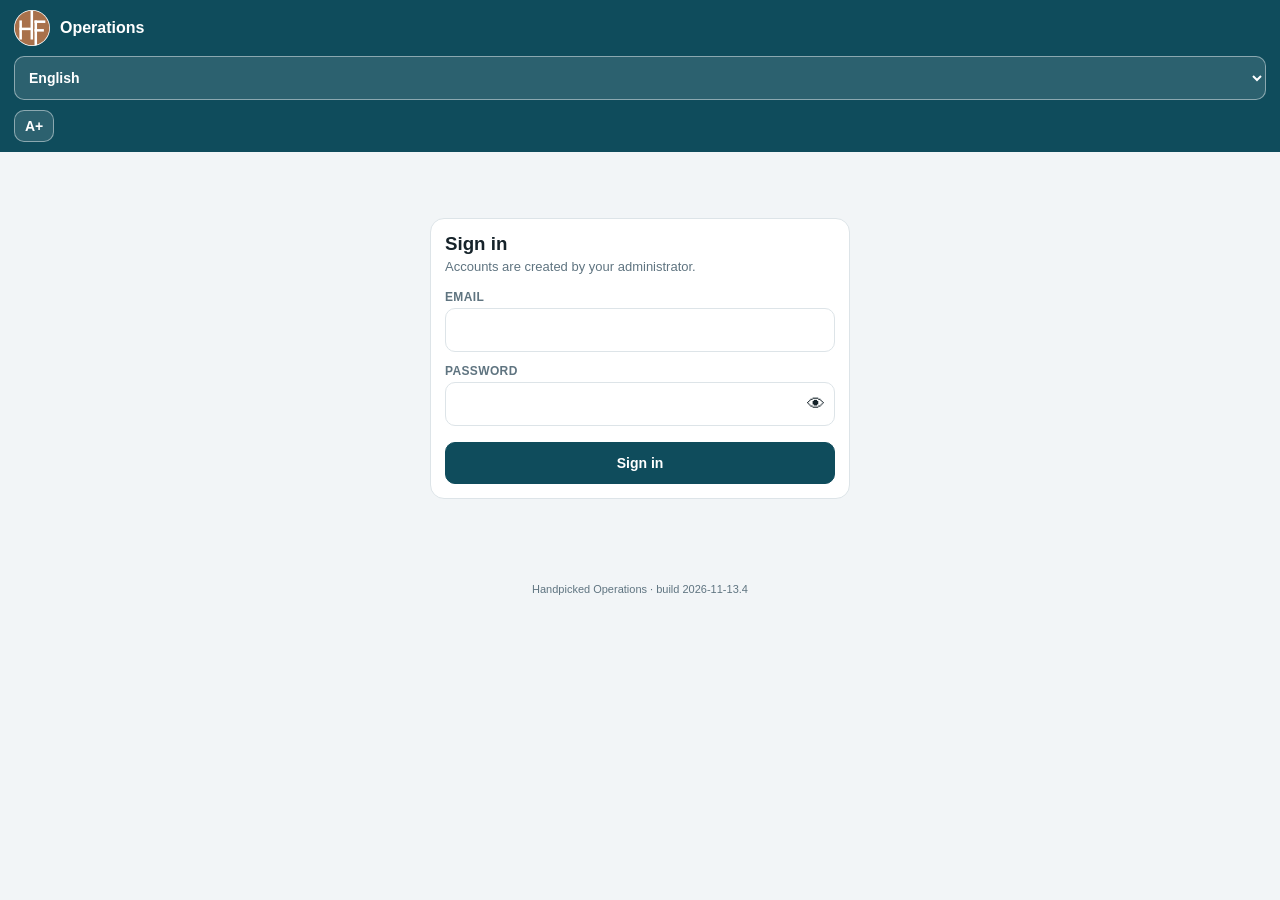
==== commit cdeae950: "ISR moves to Installation + Stage 4, Production fabric & ready view, Stage 2 scratch notes; step sch" ====
--- a/index.html
+++ b/index.html
@@ -6,9 +6,9 @@
   <meta name="theme-color" content="#0f4c5c">
   <meta name="color-scheme" content="light">
   <title>Handpicked Operations</title>
-  <link rel="stylesheet" href="./css/app.css?v=2026-11-10.9">
-  <link rel="stylesheet" href="./css/stepper.css?v=2026-11-10.9">
-  <link rel="stylesheet" href="./css/stepper-live.css?v=2026-11-10.9">
+  <link rel="stylesheet" href="./css/app.css?v=2026-11-13.4">
+  <link rel="stylesheet" href="./css/stepper.css?v=2026-11-13.4">
+  <link rel="stylesheet" href="./css/stepper-live.css?v=2026-11-13.4">
 </head>
 <body>
 
@@ -42,51 +42,51 @@
 <script type="importmap">
 {
   "imports": {
-    "./js/api.js": "./js/api.js?v=2026-11-10.9",
-    "./js/app.js": "./js/app.js?v=2026-11-10.9",
-    "./js/auth.js": "./js/auth.js?v=2026-11-10.9",
-    "./js/board.js": "./js/board.js?v=2026-11-10.9",
-    "./js/brand.js": "./js/brand.js?v=2026-11-10.9",
-    "./js/charts.js": "./js/charts.js?v=2026-11-10.9",
-    "./js/config.js": "./js/config.js?v=2026-11-10.9",
-    "./js/express.js": "./js/express.js?v=2026-11-10.9",
-    "./js/docs.js": "./js/docs.js?v=2026-11-10.9",
-    "./js/drawer.js": "./js/drawer.js?v=2026-11-10.9",
-    "./js/filters.js": "./js/filters.js?v=2026-11-10.9",
-    "./js/i18n.js": "./js/i18n.js?v=2026-11-10.9",
-    "./js/links.js": "./js/links.js?v=2026-11-10.9",
-    "./js/mod-audit.js": "./js/mod-audit.js?v=2026-11-10.9",
-    "./js/mod-comments.js": "./js/mod-comments.js?v=2026-11-10.9",
-    "./js/mod-dashboard.js": "./js/mod-dashboard.js?v=2026-11-10.9",
-    "./js/mod-finance.js": "./js/mod-finance.js?v=2026-11-10.9",
-    "./js/mod-home.js": "./js/mod-home.js?v=2026-11-10.9",
-    "./js/mod-chotu.js": "./js/mod-chotu.js?v=2026-11-10.9",
-    "./js/mod-inventory.js": "./js/mod-inventory.js?v=2026-11-10.9",
-    "./js/mod-production.js": "./js/mod-production.js?v=2026-11-10.9",
-    "./js/mod-menu.js": "./js/mod-menu.js?v=2026-11-10.9",
-    "./js/mod-prep.js": "./js/mod-prep.js?v=2026-11-10.9",
-    "./js/mod-reports.js": "./js/mod-reports.js?v=2026-11-10.9",
-    "./js/mod-roles.js": "./js/mod-roles.js?v=2026-11-10.9",
-    "./js/mod-expenses.js": "./js/mod-expenses.js?v=2026-11-10.9",
-    "./js/mod-schedule.js": "./js/mod-schedule.js?v=2026-11-10.9",
-    "./js/mod-stepper.js": "./js/mod-stepper.js?v=2026-11-10.9",
-    "./js/mod-stepper-live.js": "./js/mod-stepper-live.js?v=2026-11-10.9",
-    "./js/mod-status.js": "./js/mod-status.js?v=2026-11-10.9",
-    "./js/mod-transfer.js": "./js/mod-transfer.js?v=2026-11-10.9",
-    "./js/stepper-facts.js": "./js/stepper-facts.js?v=2026-11-10.9",
-    "./js/stepper-sync.js": "./js/stepper-sync.js?v=2026-11-10.9",
-    "./js/mod-isr.js": "./js/mod-isr.js?v=2026-11-10.9",
-    "./js/mod-tailors.js": "./js/mod-tailors.js?v=2026-11-10.9",
-    "./js/mod-reviews.js": "./js/mod-reviews.js?v=2026-11-10.9",
-    "./js/receive-nopo.js": "./js/receive-nopo.js?v=2026-11-10.9",
-    "./js/photos.js": "./js/photos.js?v=2026-11-10.9",
-    "./js/sync.js": "./js/sync.js?v=2026-11-10.9",
-    "./js/ui.js": "./js/ui.js?v=2026-11-10.9",
-    "./js/voice.js": "./js/voice.js?v=2026-11-10.9"
+    "./js/api.js": "./js/api.js?v=2026-11-13.4",
+    "./js/app.js": "./js/app.js?v=2026-11-13.4",
+    "./js/auth.js": "./js/auth.js?v=2026-11-13.4",
+    "./js/board.js": "./js/board.js?v=2026-11-13.4",
+    "./js/brand.js": "./js/brand.js?v=2026-11-13.4",
+    "./js/charts.js": "./js/charts.js?v=2026-11-13.4",
+    "./js/config.js": "./js/config.js?v=2026-11-13.4",
+    "./js/express.js": "./js/express.js?v=2026-11-13.4",
+    "./js/docs.js": "./js/docs.js?v=2026-11-13.4",
+    "./js/drawer.js": "./js/drawer.js?v=2026-11-13.4",
+    "./js/filters.js": "./js/filters.js?v=2026-11-13.4",
+    "./js/i18n.js": "./js/i18n.js?v=2026-11-13.4",
+    "./js/links.js": "./js/links.js?v=2026-11-13.4",
+    "./js/mod-audit.js": "./js/mod-audit.js?v=2026-11-13.4",
+    "./js/mod-comments.js": "./js/mod-comments.js?v=2026-11-13.4",
+    "./js/mod-dashboard.js": "./js/mod-dashboard.js?v=2026-11-13.4",
+    "./js/mod-finance.js": "./js/mod-finance.js?v=2026-11-13.4",
+    "./js/mod-home.js": "./js/mod-home.js?v=2026-11-13.4",
+    "./js/mod-chotu.js": "./js/mod-chotu.js?v=2026-11-13.4",
+    "./js/mod-inventory.js": "./js/mod-inventory.js?v=2026-11-13.4",
+    "./js/mod-production.js": "./js/mod-production.js?v=2026-11-13.4",
+    "./js/mod-menu.js": "./js/mod-menu.js?v=2026-11-13.4",
+    "./js/mod-prep.js": "./js/mod-prep.js?v=2026-11-13.4",
+    "./js/mod-reports.js": "./js/mod-reports.js?v=2026-11-13.4",
+    "./js/mod-roles.js": "./js/mod-roles.js?v=2026-11-13.4",
+    "./js/mod-expenses.js": "./js/mod-expenses.js?v=2026-11-13.4",
+    "./js/mod-schedule.js": "./js/mod-schedule.js?v=2026-11-13.4",
+    "./js/mod-stepper.js": "./js/mod-stepper.js?v=2026-11-13.4",
+    "./js/mod-stepper-live.js": "./js/mod-stepper-live.js?v=2026-11-13.4",
+    "./js/mod-status.js": "./js/mod-status.js?v=2026-11-13.4",
+    "./js/mod-transfer.js": "./js/mod-transfer.js?v=2026-11-13.4",
+    "./js/stepper-facts.js": "./js/stepper-facts.js?v=2026-11-13.4",
+    "./js/stepper-sync.js": "./js/stepper-sync.js?v=2026-11-13.4",
+    "./js/mod-isr.js": "./js/mod-isr.js?v=2026-11-13.4",
+    "./js/mod-tailors.js": "./js/mod-tailors.js?v=2026-11-13.4",
+    "./js/mod-reviews.js": "./js/mod-reviews.js?v=2026-11-13.4",
+    "./js/receive-nopo.js": "./js/receive-nopo.js?v=2026-11-13.4",
+    "./js/photos.js": "./js/photos.js?v=2026-11-13.4",
+    "./js/sync.js": "./js/sync.js?v=2026-11-13.4",
+    "./js/ui.js": "./js/ui.js?v=2026-11-13.4",
+    "./js/voice.js": "./js/voice.js?v=2026-11-13.4"
   }
 }
 </script>
-<script type="module" src="./js/app.js?v=2026-11-10.9"></script>
+<script type="module" src="./js/app.js?v=2026-11-13.4"></script>
 
 </body>
 </html>
--- a/css/app.css
+++ b/css/app.css
@@ -1025,3 +1025,16 @@
 /* Planning: optional end day of a range (10 Nov 2026) */
 .planuntil{display:flex;flex-direction:column;align-items:flex-start;gap:2px;margin-left:8px}
 .planuntil .btn{padding:0 6px}
+
+/* ---------------------------------------------------------------- ISR (13 Nov 2026)
+ * Production's simple view (#/production?view=isr): four numbered steps per card. */
+.btn.danger{background:var(--danger);color:#fff;border-color:var(--danger);}
+.isrpcard.isready{border-left:5px solid var(--ok);}
+.isrpq{display:flex;flex-direction:column;gap:8px;margin-top:10px;}
+.isrpstep{display:flex;align-items:center;gap:8px;flex-wrap:wrap;}
+.isrpn{display:inline-flex;align-items:center;justify-content:center;width:22px;height:22px;border-radius:50%;
+  background:var(--brand);color:#fff;font-size:12px;font-weight:700;flex:none;}
+.isrpl{font-weight:700;font-size:13px;min-width:120px;}
+.isrseg{display:flex;gap:4px;flex-wrap:wrap;}
+.isrprodline{margin-top:6px;font-size:13px;display:flex;gap:6px;align-items:center;flex-wrap:wrap;}
+.subtabs a.btn{border-radius:999px;}
--- a/css/stepper.css
+++ b/css/stepper.css
@@ -360,3 +360,26 @@
 .modal .sheet.wide{max-width:760px;width:96vw}
 /* Stage 2 order (10 Nov 2026): every block full width, stacked tray -> teams -> ISR -> Checks */
 .stp[data-stage="2"] .s2 > #stp-tray,.stp[data-stage="2"] .s2 > .isrtray,.stp[data-stage="2"] .s2 > .checkspanel{grid-column:1/-1}
+
+/* 13 Nov 2026 (user): Stage 2 internal scratch notes under the crew names; Production's ISR answer on the tray cards */
+.stp .team textarea.scratch{display:block;width:100%;box-sizing:border-box;margin:3px 0 4px;font:inherit;font-size:11.5px;
+  border:1px dashed #c9a93a;background:#fffbea;border-radius:5px;padding:3px 6px;resize:vertical;min-height:34px}
+.stp .team textarea.scratch:focus{outline:2px solid #e0c35a;background:#fff}
+.stp .isrcard .isrprod{margin:2px 0;font-size:11.5px}
+.stp .s4isr .isrboard{margin-top:4px}
+
+/* 13 Nov 2026 (user): next order for each team, and the optimiser's recommendation (Stage 1) */
+.stp .nextpanel,.stp .optpanel{margin-top:8px;padding:8px 10px}
+.stp .nph{display:flex;flex-wrap:wrap;gap:6px 10px;align-items:baseline;margin-bottom:4px}
+.stp .nprows{display:flex;flex-direction:column;gap:3px}
+.stp .nprow{font-size:12.5px;padding:3px 4px;border-radius:5px;line-height:1.8}
+.stp .nprow:hover{background:#f3f6fa}
+.stp .optpanel{border:1.5px solid #8a4fc7;background:#fbf8ff}
+.stp .optwarn{background:#fff4e1;border:1px solid #f0d29a;color:#7a4b00;border-radius:6px;padding:4px 8px;font-size:12px;margin:4px 0}
+.stp .optscroll{overflow-x:auto}
+.stp .opttab{border-collapse:collapse;font-size:12.5px;margin-top:4px;min-width:520px}
+.stp .opttab th,.stp .opttab td{padding:3px 10px;border-bottom:1px solid #e6e1ee;text-align:left;white-space:nowrap}
+.stp .opttab thead th{font-size:12px;color:#5b4b78}
+.stp .opttab td.good{color:var(--good);font-weight:600}
+.stp .optacts{display:flex;flex-wrap:wrap;gap:6px 18px;margin-top:6px;font-size:12.5px;align-items:center}
+.stp .optteams{margin-top:6px;font-size:12px;display:flex;flex-direction:column;gap:4px}
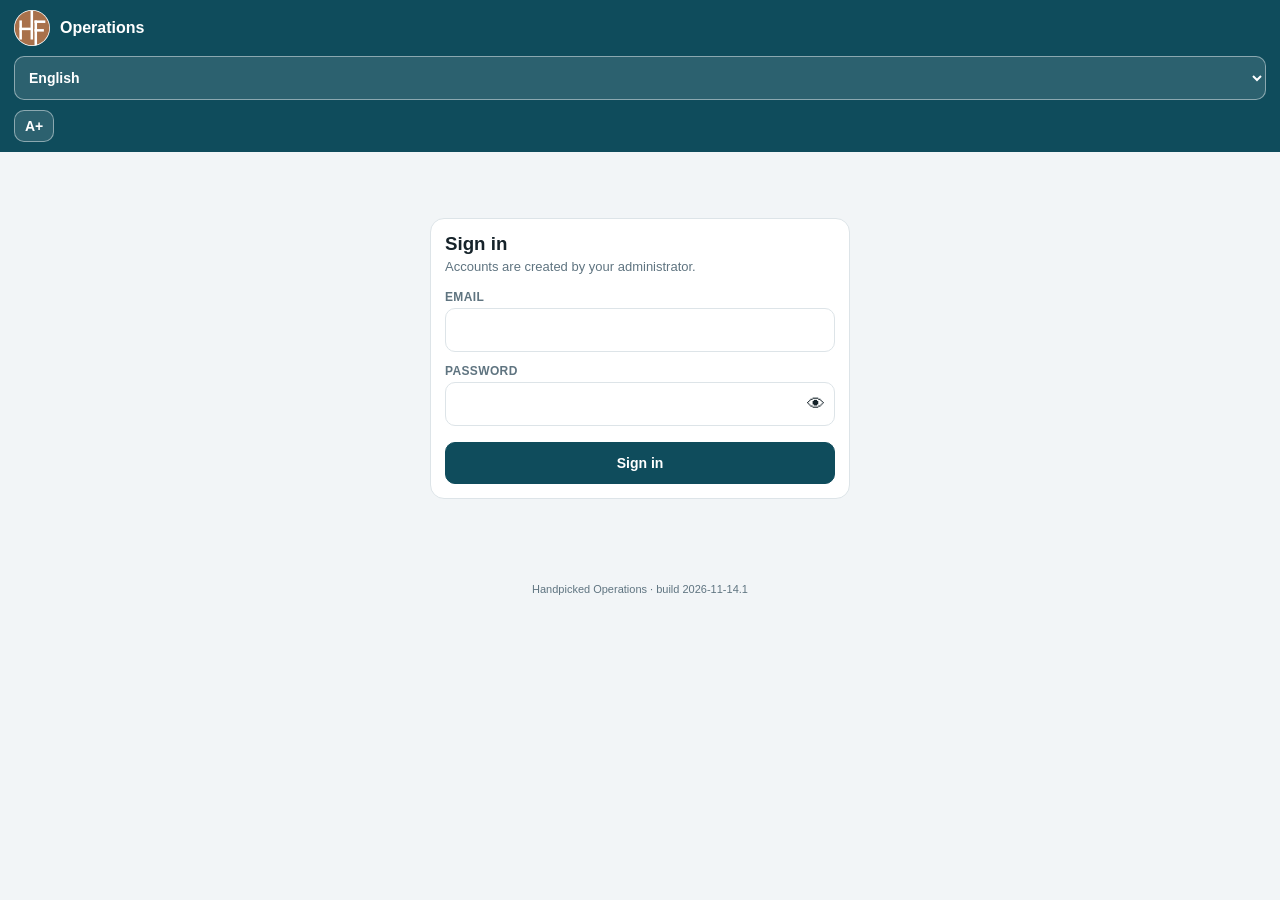
==== commit 428fb2d4: "Step scheduler one-pager: show 3D-sheet time (not plan ETA), end = start + estimate, ISR prefix; bui" ====
--- a/index.html
+++ b/index.html
@@ -6,9 +6,9 @@
   <meta name="theme-color" content="#0f4c5c">
   <meta name="color-scheme" content="light">
   <title>Handpicked Operations</title>
-  <link rel="stylesheet" href="./css/app.css?v=2026-11-13.4">
-  <link rel="stylesheet" href="./css/stepper.css?v=2026-11-13.4">
-  <link rel="stylesheet" href="./css/stepper-live.css?v=2026-11-13.4">
+  <link rel="stylesheet" href="./css/app.css?v=2026-11-14.1">
+  <link rel="stylesheet" href="./css/stepper.css?v=2026-11-14.1">
+  <link rel="stylesheet" href="./css/stepper-live.css?v=2026-11-14.1">
 </head>
 <body>
 
@@ -42,51 +42,51 @@
 <script type="importmap">
 {
   "imports": {
-    "./js/api.js": "./js/api.js?v=2026-11-13.4",
-    "./js/app.js": "./js/app.js?v=2026-11-13.4",
-    "./js/auth.js": "./js/auth.js?v=2026-11-13.4",
-    "./js/board.js": "./js/board.js?v=2026-11-13.4",
-    "./js/brand.js": "./js/brand.js?v=2026-11-13.4",
-    "./js/charts.js": "./js/charts.js?v=2026-11-13.4",
-    "./js/config.js": "./js/config.js?v=2026-11-13.4",
-    "./js/express.js": "./js/express.js?v=2026-11-13.4",
-    "./js/docs.js": "./js/docs.js?v=2026-11-13.4",
-    "./js/drawer.js": "./js/drawer.js?v=2026-11-13.4",
-    "./js/filters.js": "./js/filters.js?v=2026-11-13.4",
-    "./js/i18n.js": "./js/i18n.js?v=2026-11-13.4",
-    "./js/links.js": "./js/links.js?v=2026-11-13.4",
-    "./js/mod-audit.js": "./js/mod-audit.js?v=2026-11-13.4",
-    "./js/mod-comments.js": "./js/mod-comments.js?v=2026-11-13.4",
-    "./js/mod-dashboard.js": "./js/mod-dashboard.js?v=2026-11-13.4",
-    "./js/mod-finance.js": "./js/mod-finance.js?v=2026-11-13.4",
-    "./js/mod-home.js": "./js/mod-home.js?v=2026-11-13.4",
-    "./js/mod-chotu.js": "./js/mod-chotu.js?v=2026-11-13.4",
-    "./js/mod-inventory.js": "./js/mod-inventory.js?v=2026-11-13.4",
-    "./js/mod-production.js": "./js/mod-production.js?v=2026-11-13.4",
-    "./js/mod-menu.js": "./js/mod-menu.js?v=2026-11-13.4",
-    "./js/mod-prep.js": "./js/mod-prep.js?v=2026-11-13.4",
-    "./js/mod-reports.js": "./js/mod-reports.js?v=2026-11-13.4",
-    "./js/mod-roles.js": "./js/mod-roles.js?v=2026-11-13.4",
-    "./js/mod-expenses.js": "./js/mod-expenses.js?v=2026-11-13.4",
-    "./js/mod-schedule.js": "./js/mod-schedule.js?v=2026-11-13.4",
-    "./js/mod-stepper.js": "./js/mod-stepper.js?v=2026-11-13.4",
-    "./js/mod-stepper-live.js": "./js/mod-stepper-live.js?v=2026-11-13.4",
-    "./js/mod-status.js": "./js/mod-status.js?v=2026-11-13.4",
-    "./js/mod-transfer.js": "./js/mod-transfer.js?v=2026-11-13.4",
-    "./js/stepper-facts.js": "./js/stepper-facts.js?v=2026-11-13.4",
-    "./js/stepper-sync.js": "./js/stepper-sync.js?v=2026-11-13.4",
-    "./js/mod-isr.js": "./js/mod-isr.js?v=2026-11-13.4",
-    "./js/mod-tailors.js": "./js/mod-tailors.js?v=2026-11-13.4",
-    "./js/mod-reviews.js": "./js/mod-reviews.js?v=2026-11-13.4",
-    "./js/receive-nopo.js": "./js/receive-nopo.js?v=2026-11-13.4",
-    "./js/photos.js": "./js/photos.js?v=2026-11-13.4",
-    "./js/sync.js": "./js/sync.js?v=2026-11-13.4",
-    "./js/ui.js": "./js/ui.js?v=2026-11-13.4",
-    "./js/voice.js": "./js/voice.js?v=2026-11-13.4"
+    "./js/api.js": "./js/api.js?v=2026-11-14.1",
+    "./js/app.js": "./js/app.js?v=2026-11-14.1",
+    "./js/auth.js": "./js/auth.js?v=2026-11-14.1",
+    "./js/board.js": "./js/board.js?v=2026-11-14.1",
+    "./js/brand.js": "./js/brand.js?v=2026-11-14.1",
+    "./js/charts.js": "./js/charts.js?v=2026-11-14.1",
+    "./js/config.js": "./js/config.js?v=2026-11-14.1",
+    "./js/express.js": "./js/express.js?v=2026-11-14.1",
+    "./js/docs.js": "./js/docs.js?v=2026-11-14.1",
+    "./js/drawer.js": "./js/drawer.js?v=2026-11-14.1",
+    "./js/filters.js": "./js/filters.js?v=2026-11-14.1",
+    "./js/i18n.js": "./js/i18n.js?v=2026-11-14.1",
+    "./js/links.js": "./js/links.js?v=2026-11-14.1",
+    "./js/mod-audit.js": "./js/mod-audit.js?v=2026-11-14.1",
+    "./js/mod-comments.js": "./js/mod-comments.js?v=2026-11-14.1",
+    "./js/mod-dashboard.js": "./js/mod-dashboard.js?v=2026-11-14.1",
+    "./js/mod-finance.js": "./js/mod-finance.js?v=2026-11-14.1",
+    "./js/mod-home.js": "./js/mod-home.js?v=2026-11-14.1",
+    "./js/mod-chotu.js": "./js/mod-chotu.js?v=2026-11-14.1",
+    "./js/mod-inventory.js": "./js/mod-inventory.js?v=2026-11-14.1",
+    "./js/mod-production.js": "./js/mod-production.js?v=2026-11-14.1",
+    "./js/mod-menu.js": "./js/mod-menu.js?v=2026-11-14.1",
+    "./js/mod-prep.js": "./js/mod-prep.js?v=2026-11-14.1",
+    "./js/mod-reports.js": "./js/mod-reports.js?v=2026-11-14.1",
+    "./js/mod-roles.js": "./js/mod-roles.js?v=2026-11-14.1",
+    "./js/mod-expenses.js": "./js/mod-expenses.js?v=2026-11-14.1",
+    "./js/mod-schedule.js": "./js/mod-schedule.js?v=2026-11-14.1",
+    "./js/mod-stepper.js": "./js/mod-stepper.js?v=2026-11-14.1",
+    "./js/mod-stepper-live.js": "./js/mod-stepper-live.js?v=2026-11-14.1",
+    "./js/mod-status.js": "./js/mod-status.js?v=2026-11-14.1",
+    "./js/mod-transfer.js": "./js/mod-transfer.js?v=2026-11-14.1",
+    "./js/stepper-facts.js": "./js/stepper-facts.js?v=2026-11-14.1",
+    "./js/stepper-sync.js": "./js/stepper-sync.js?v=2026-11-14.1",
+    "./js/mod-isr.js": "./js/mod-isr.js?v=2026-11-14.1",
+    "./js/mod-tailors.js": "./js/mod-tailors.js?v=2026-11-14.1",
+    "./js/mod-reviews.js": "./js/mod-reviews.js?v=2026-11-14.1",
+    "./js/receive-nopo.js": "./js/receive-nopo.js?v=2026-11-14.1",
+    "./js/photos.js": "./js/photos.js?v=2026-11-14.1",
+    "./js/sync.js": "./js/sync.js?v=2026-11-14.1",
+    "./js/ui.js": "./js/ui.js?v=2026-11-14.1",
+    "./js/voice.js": "./js/voice.js?v=2026-11-14.1"
   }
 }
 </script>
-<script type="module" src="./js/app.js?v=2026-11-13.4"></script>
+<script type="module" src="./js/app.js?v=2026-11-14.1"></script>
 
 </body>
 </html>
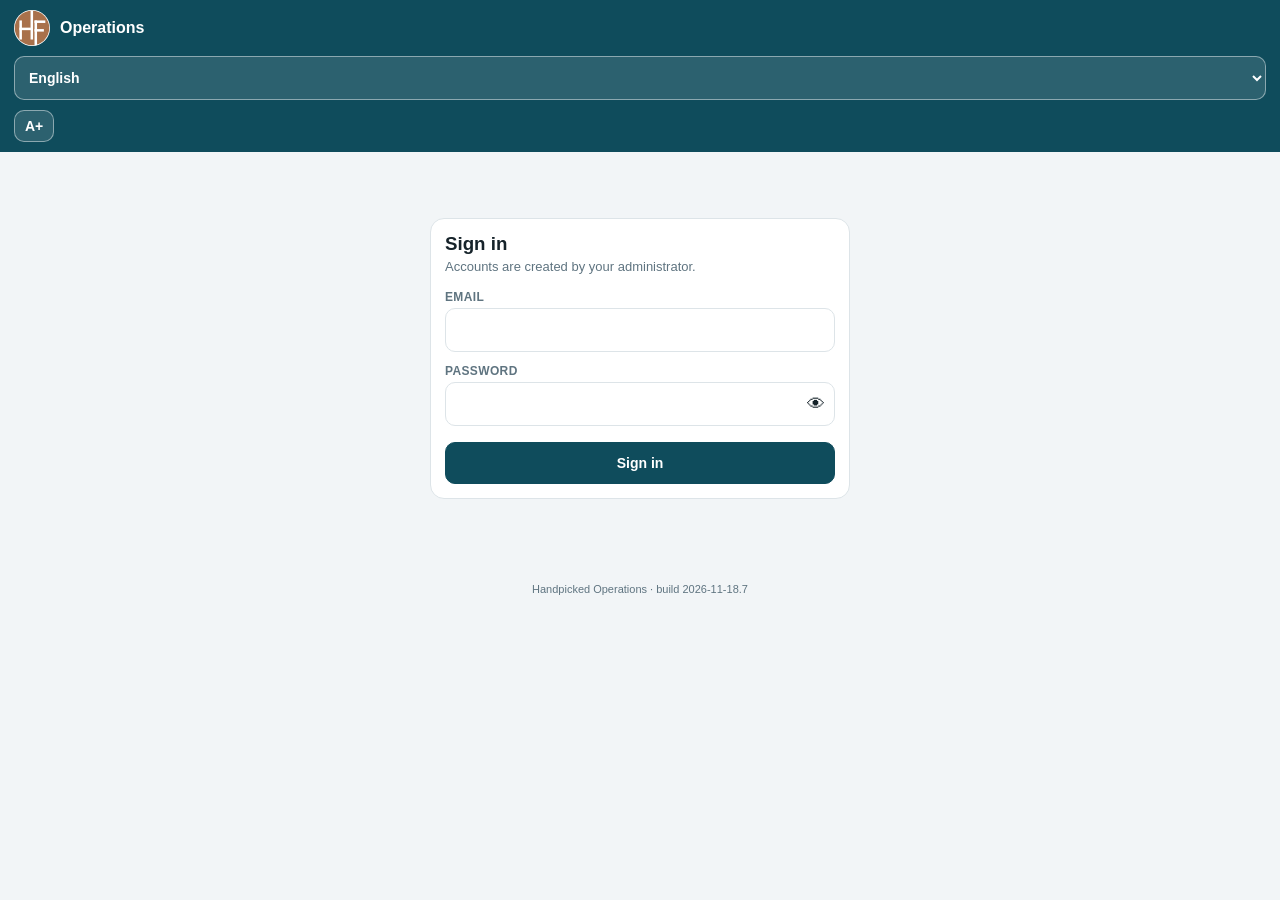
==== commit 3e864af5: "Punctuality module: Punctuality30/60, all orders vs first order of the day, by vertical / city / tea" ====
--- a/index.html
+++ b/index.html
@@ -6,9 +6,9 @@
   <meta name="theme-color" content="#0f4c5c">
   <meta name="color-scheme" content="light">
   <title>Handpicked Operations</title>
-  <link rel="stylesheet" href="./css/app.css?v=2026-11-14.1">
-  <link rel="stylesheet" href="./css/stepper.css?v=2026-11-14.1">
-  <link rel="stylesheet" href="./css/stepper-live.css?v=2026-11-14.1">
+  <link rel="stylesheet" href="./css/app.css?v=2026-11-18.7">
+  <link rel="stylesheet" href="./css/stepper.css?v=2026-11-18.7">
+  <link rel="stylesheet" href="./css/stepper-live.css?v=2026-11-18.7">
 </head>
 <body>
 
@@ -42,51 +42,52 @@
 <script type="importmap">
 {
   "imports": {
-    "./js/api.js": "./js/api.js?v=2026-11-14.1",
-    "./js/app.js": "./js/app.js?v=2026-11-14.1",
-    "./js/auth.js": "./js/auth.js?v=2026-11-14.1",
-    "./js/board.js": "./js/board.js?v=2026-11-14.1",
-    "./js/brand.js": "./js/brand.js?v=2026-11-14.1",
-    "./js/charts.js": "./js/charts.js?v=2026-11-14.1",
-    "./js/config.js": "./js/config.js?v=2026-11-14.1",
-    "./js/express.js": "./js/express.js?v=2026-11-14.1",
-    "./js/docs.js": "./js/docs.js?v=2026-11-14.1",
-    "./js/drawer.js": "./js/drawer.js?v=2026-11-14.1",
-    "./js/filters.js": "./js/filters.js?v=2026-11-14.1",
-    "./js/i18n.js": "./js/i18n.js?v=2026-11-14.1",
-    "./js/links.js": "./js/links.js?v=2026-11-14.1",
-    "./js/mod-audit.js": "./js/mod-audit.js?v=2026-11-14.1",
-    "./js/mod-comments.js": "./js/mod-comments.js?v=2026-11-14.1",
-    "./js/mod-dashboard.js": "./js/mod-dashboard.js?v=2026-11-14.1",
-    "./js/mod-finance.js": "./js/mod-finance.js?v=2026-11-14.1",
-    "./js/mod-home.js": "./js/mod-home.js?v=2026-11-14.1",
-    "./js/mod-chotu.js": "./js/mod-chotu.js?v=2026-11-14.1",
-    "./js/mod-inventory.js": "./js/mod-inventory.js?v=2026-11-14.1",
-    "./js/mod-production.js": "./js/mod-production.js?v=2026-11-14.1",
-    "./js/mod-menu.js": "./js/mod-menu.js?v=2026-11-14.1",
-    "./js/mod-prep.js": "./js/mod-prep.js?v=2026-11-14.1",
-    "./js/mod-reports.js": "./js/mod-reports.js?v=2026-11-14.1",
-    "./js/mod-roles.js": "./js/mod-roles.js?v=2026-11-14.1",
-    "./js/mod-expenses.js": "./js/mod-expenses.js?v=2026-11-14.1",
-    "./js/mod-schedule.js": "./js/mod-schedule.js?v=2026-11-14.1",
-    "./js/mod-stepper.js": "./js/mod-stepper.js?v=2026-11-14.1",
-    "./js/mod-stepper-live.js": "./js/mod-stepper-live.js?v=2026-11-14.1",
-    "./js/mod-status.js": "./js/mod-status.js?v=2026-11-14.1",
-    "./js/mod-transfer.js": "./js/mod-transfer.js?v=2026-11-14.1",
-    "./js/stepper-facts.js": "./js/stepper-facts.js?v=2026-11-14.1",
-    "./js/stepper-sync.js": "./js/stepper-sync.js?v=2026-11-14.1",
-    "./js/mod-isr.js": "./js/mod-isr.js?v=2026-11-14.1",
-    "./js/mod-tailors.js": "./js/mod-tailors.js?v=2026-11-14.1",
-    "./js/mod-reviews.js": "./js/mod-reviews.js?v=2026-11-14.1",
-    "./js/receive-nopo.js": "./js/receive-nopo.js?v=2026-11-14.1",
-    "./js/photos.js": "./js/photos.js?v=2026-11-14.1",
-    "./js/sync.js": "./js/sync.js?v=2026-11-14.1",
-    "./js/ui.js": "./js/ui.js?v=2026-11-14.1",
-    "./js/voice.js": "./js/voice.js?v=2026-11-14.1"
+    "./js/api.js": "./js/api.js?v=2026-11-18.7",
+    "./js/app.js": "./js/app.js?v=2026-11-18.7",
+    "./js/auth.js": "./js/auth.js?v=2026-11-18.7",
+    "./js/board.js": "./js/board.js?v=2026-11-18.7",
+    "./js/brand.js": "./js/brand.js?v=2026-11-18.7",
+    "./js/charts.js": "./js/charts.js?v=2026-11-18.7",
+    "./js/config.js": "./js/config.js?v=2026-11-18.7",
+    "./js/express.js": "./js/express.js?v=2026-11-18.7",
+    "./js/docs.js": "./js/docs.js?v=2026-11-18.7",
+    "./js/drawer.js": "./js/drawer.js?v=2026-11-18.7",
+    "./js/filters.js": "./js/filters.js?v=2026-11-18.7",
+    "./js/i18n.js": "./js/i18n.js?v=2026-11-18.7",
+    "./js/links.js": "./js/links.js?v=2026-11-18.7",
+    "./js/mod-audit.js": "./js/mod-audit.js?v=2026-11-18.7",
+    "./js/mod-comments.js": "./js/mod-comments.js?v=2026-11-18.7",
+    "./js/mod-dashboard.js": "./js/mod-dashboard.js?v=2026-11-18.7",
+    "./js/mod-finance.js": "./js/mod-finance.js?v=2026-11-18.7",
+    "./js/mod-home.js": "./js/mod-home.js?v=2026-11-18.7",
+    "./js/mod-chotu.js": "./js/mod-chotu.js?v=2026-11-18.7",
+    "./js/mod-inventory.js": "./js/mod-inventory.js?v=2026-11-18.7",
+    "./js/mod-production.js": "./js/mod-production.js?v=2026-11-18.7",
+    "./js/mod-menu.js": "./js/mod-menu.js?v=2026-11-18.7",
+    "./js/mod-prep.js": "./js/mod-prep.js?v=2026-11-18.7",
+    "./js/mod-reports.js": "./js/mod-reports.js?v=2026-11-18.7",
+    "./js/mod-roles.js": "./js/mod-roles.js?v=2026-11-18.7",
+    "./js/mod-expenses.js": "./js/mod-expenses.js?v=2026-11-18.7",
+    "./js/mod-schedule.js": "./js/mod-schedule.js?v=2026-11-18.7",
+    "./js/mod-stepper.js": "./js/mod-stepper.js?v=2026-11-18.7",
+    "./js/mod-stepper-live.js": "./js/mod-stepper-live.js?v=2026-11-18.7",
+    "./js/mod-status.js": "./js/mod-status.js?v=2026-11-18.7",
+    "./js/mod-transfer.js": "./js/mod-transfer.js?v=2026-11-18.7",
+    "./js/stepper-facts.js": "./js/stepper-facts.js?v=2026-11-18.7",
+    "./js/stepper-sync.js": "./js/stepper-sync.js?v=2026-11-18.7",
+    "./js/mod-isr.js": "./js/mod-isr.js?v=2026-11-18.7",
+    "./js/mod-tailors.js": "./js/mod-tailors.js?v=2026-11-18.7",
+    "./js/mod-reviews.js": "./js/mod-reviews.js?v=2026-11-18.7",
+    "./js/mod-punctuality.js": "./js/mod-punctuality.js?v=2026-11-18.7",
+    "./js/receive-nopo.js": "./js/receive-nopo.js?v=2026-11-18.7",
+    "./js/photos.js": "./js/photos.js?v=2026-11-18.7",
+    "./js/sync.js": "./js/sync.js?v=2026-11-18.7",
+    "./js/ui.js": "./js/ui.js?v=2026-11-18.7",
+    "./js/voice.js": "./js/voice.js?v=2026-11-18.7"
   }
 }
 </script>
-<script type="module" src="./js/app.js?v=2026-11-14.1"></script>
+<script type="module" src="./js/app.js?v=2026-11-18.7"></script>
 
 </body>
 </html>
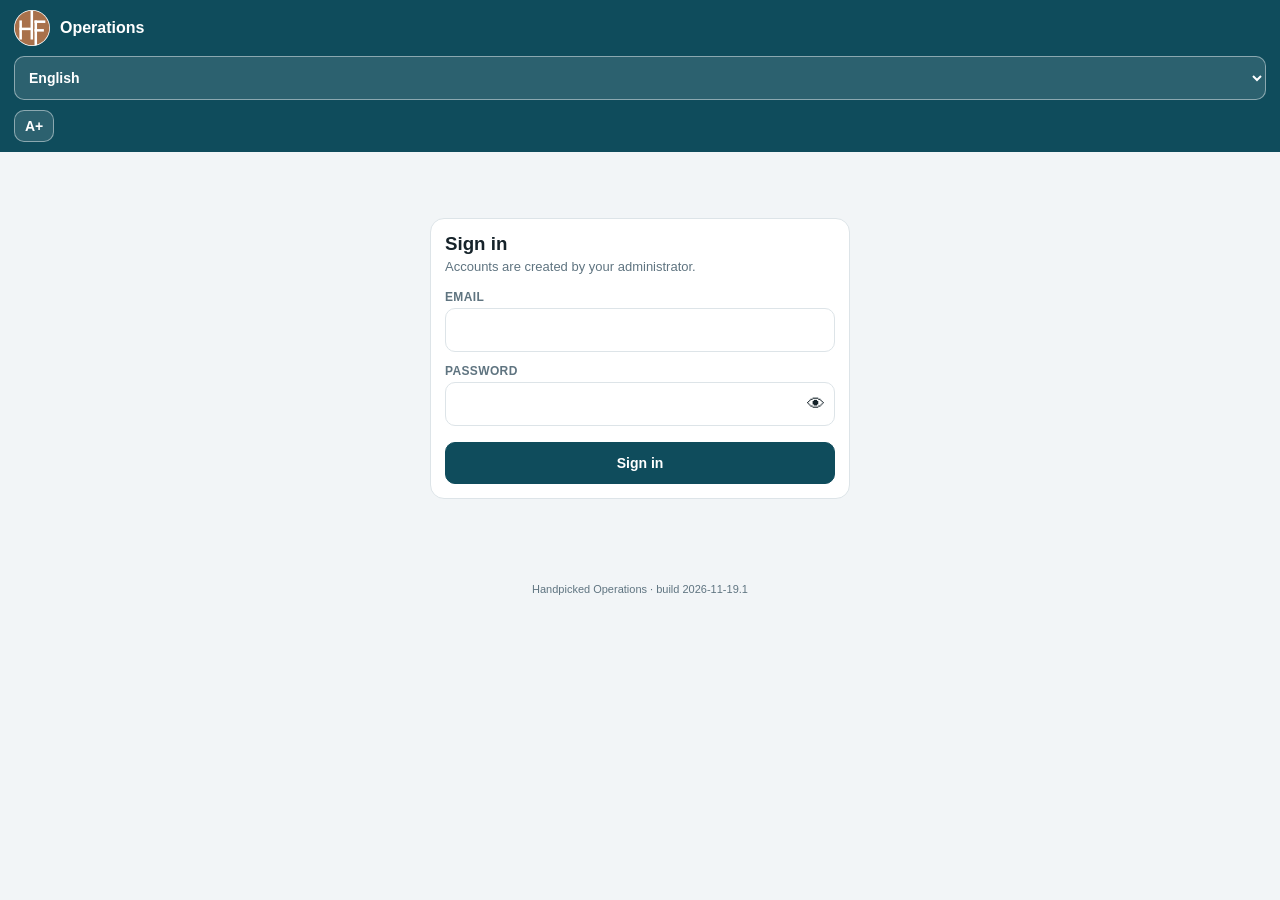
==== commit 59ec186c: "Punctuality: multi-select Outcome filter (Successful / Failed / Arrived); build 2026-11-19.1 Toggle " ====
--- a/index.html
+++ b/index.html
@@ -6,9 +6,9 @@
   <meta name="theme-color" content="#0f4c5c">
   <meta name="color-scheme" content="light">
   <title>Handpicked Operations</title>
-  <link rel="stylesheet" href="./css/app.css?v=2026-11-18.7">
-  <link rel="stylesheet" href="./css/stepper.css?v=2026-11-18.7">
-  <link rel="stylesheet" href="./css/stepper-live.css?v=2026-11-18.7">
+  <link rel="stylesheet" href="./css/app.css?v=2026-11-19.1">
+  <link rel="stylesheet" href="./css/stepper.css?v=2026-11-19.1">
+  <link rel="stylesheet" href="./css/stepper-live.css?v=2026-11-19.1">
 </head>
 <body>
 
@@ -42,52 +42,52 @@
 <script type="importmap">
 {
   "imports": {
-    "./js/api.js": "./js/api.js?v=2026-11-18.7",
-    "./js/app.js": "./js/app.js?v=2026-11-18.7",
-    "./js/auth.js": "./js/auth.js?v=2026-11-18.7",
-    "./js/board.js": "./js/board.js?v=2026-11-18.7",
-    "./js/brand.js": "./js/brand.js?v=2026-11-18.7",
-    "./js/charts.js": "./js/charts.js?v=2026-11-18.7",
-    "./js/config.js": "./js/config.js?v=2026-11-18.7",
-    "./js/express.js": "./js/express.js?v=2026-11-18.7",
-    "./js/docs.js": "./js/docs.js?v=2026-11-18.7",
-    "./js/drawer.js": "./js/drawer.js?v=2026-11-18.7",
-    "./js/filters.js": "./js/filters.js?v=2026-11-18.7",
-    "./js/i18n.js": "./js/i18n.js?v=2026-11-18.7",
-    "./js/links.js": "./js/links.js?v=2026-11-18.7",
-    "./js/mod-audit.js": "./js/mod-audit.js?v=2026-11-18.7",
-    "./js/mod-comments.js": "./js/mod-comments.js?v=2026-11-18.7",
-    "./js/mod-dashboard.js": "./js/mod-dashboard.js?v=2026-11-18.7",
-    "./js/mod-finance.js": "./js/mod-finance.js?v=2026-11-18.7",
-    "./js/mod-home.js": "./js/mod-home.js?v=2026-11-18.7",
-    "./js/mod-chotu.js": "./js/mod-chotu.js?v=2026-11-18.7",
-    "./js/mod-inventory.js": "./js/mod-inventory.js?v=2026-11-18.7",
-    "./js/mod-production.js": "./js/mod-production.js?v=2026-11-18.7",
-    "./js/mod-menu.js": "./js/mod-menu.js?v=2026-11-18.7",
-    "./js/mod-prep.js": "./js/mod-prep.js?v=2026-11-18.7",
-    "./js/mod-reports.js": "./js/mod-reports.js?v=2026-11-18.7",
-    "./js/mod-roles.js": "./js/mod-roles.js?v=2026-11-18.7",
-    "./js/mod-expenses.js": "./js/mod-expenses.js?v=2026-11-18.7",
-    "./js/mod-schedule.js": "./js/mod-schedule.js?v=2026-11-18.7",
-    "./js/mod-stepper.js": "./js/mod-stepper.js?v=2026-11-18.7",
-    "./js/mod-stepper-live.js": "./js/mod-stepper-live.js?v=2026-11-18.7",
-    "./js/mod-status.js": "./js/mod-status.js?v=2026-11-18.7",
-    "./js/mod-transfer.js": "./js/mod-transfer.js?v=2026-11-18.7",
-    "./js/stepper-facts.js": "./js/stepper-facts.js?v=2026-11-18.7",
-    "./js/stepper-sync.js": "./js/stepper-sync.js?v=2026-11-18.7",
-    "./js/mod-isr.js": "./js/mod-isr.js?v=2026-11-18.7",
-    "./js/mod-tailors.js": "./js/mod-tailors.js?v=2026-11-18.7",
-    "./js/mod-reviews.js": "./js/mod-reviews.js?v=2026-11-18.7",
-    "./js/mod-punctuality.js": "./js/mod-punctuality.js?v=2026-11-18.7",
-    "./js/receive-nopo.js": "./js/receive-nopo.js?v=2026-11-18.7",
-    "./js/photos.js": "./js/photos.js?v=2026-11-18.7",
-    "./js/sync.js": "./js/sync.js?v=2026-11-18.7",
-    "./js/ui.js": "./js/ui.js?v=2026-11-18.7",
-    "./js/voice.js": "./js/voice.js?v=2026-11-18.7"
+    "./js/api.js": "./js/api.js?v=2026-11-19.1",
+    "./js/app.js": "./js/app.js?v=2026-11-19.1",
+    "./js/auth.js": "./js/auth.js?v=2026-11-19.1",
+    "./js/board.js": "./js/board.js?v=2026-11-19.1",
+    "./js/brand.js": "./js/brand.js?v=2026-11-19.1",
+    "./js/charts.js": "./js/charts.js?v=2026-11-19.1",
+    "./js/config.js": "./js/config.js?v=2026-11-19.1",
+    "./js/express.js": "./js/express.js?v=2026-11-19.1",
+    "./js/docs.js": "./js/docs.js?v=2026-11-19.1",
+    "./js/drawer.js": "./js/drawer.js?v=2026-11-19.1",
+    "./js/filters.js": "./js/filters.js?v=2026-11-19.1",
+    "./js/i18n.js": "./js/i18n.js?v=2026-11-19.1",
+    "./js/links.js": "./js/links.js?v=2026-11-19.1",
+    "./js/mod-audit.js": "./js/mod-audit.js?v=2026-11-19.1",
+    "./js/mod-comments.js": "./js/mod-comments.js?v=2026-11-19.1",
+    "./js/mod-dashboard.js": "./js/mod-dashboard.js?v=2026-11-19.1",
+    "./js/mod-finance.js": "./js/mod-finance.js?v=2026-11-19.1",
+    "./js/mod-home.js": "./js/mod-home.js?v=2026-11-19.1",
+    "./js/mod-chotu.js": "./js/mod-chotu.js?v=2026-11-19.1",
+    "./js/mod-inventory.js": "./js/mod-inventory.js?v=2026-11-19.1",
+    "./js/mod-production.js": "./js/mod-production.js?v=2026-11-19.1",
+    "./js/mod-menu.js": "./js/mod-menu.js?v=2026-11-19.1",
+    "./js/mod-prep.js": "./js/mod-prep.js?v=2026-11-19.1",
+    "./js/mod-reports.js": "./js/mod-reports.js?v=2026-11-19.1",
+    "./js/mod-roles.js": "./js/mod-roles.js?v=2026-11-19.1",
+    "./js/mod-expenses.js": "./js/mod-expenses.js?v=2026-11-19.1",
+    "./js/mod-schedule.js": "./js/mod-schedule.js?v=2026-11-19.1",
+    "./js/mod-stepper.js": "./js/mod-stepper.js?v=2026-11-19.1",
+    "./js/mod-stepper-live.js": "./js/mod-stepper-live.js?v=2026-11-19.1",
+    "./js/mod-status.js": "./js/mod-status.js?v=2026-11-19.1",
+    "./js/mod-transfer.js": "./js/mod-transfer.js?v=2026-11-19.1",
+    "./js/stepper-facts.js": "./js/stepper-facts.js?v=2026-11-19.1",
+    "./js/stepper-sync.js": "./js/stepper-sync.js?v=2026-11-19.1",
+    "./js/mod-isr.js": "./js/mod-isr.js?v=2026-11-19.1",
+    "./js/mod-tailors.js": "./js/mod-tailors.js?v=2026-11-19.1",
+    "./js/mod-reviews.js": "./js/mod-reviews.js?v=2026-11-19.1",
+    "./js/mod-punctuality.js": "./js/mod-punctuality.js?v=2026-11-19.1",
+    "./js/receive-nopo.js": "./js/receive-nopo.js?v=2026-11-19.1",
+    "./js/photos.js": "./js/photos.js?v=2026-11-19.1",
+    "./js/sync.js": "./js/sync.js?v=2026-11-19.1",
+    "./js/ui.js": "./js/ui.js?v=2026-11-19.1",
+    "./js/voice.js": "./js/voice.js?v=2026-11-19.1"
   }
 }
 </script>
-<script type="module" src="./js/app.js?v=2026-11-18.7"></script>
+<script type="module" src="./js/app.js?v=2026-11-19.1"></script>
 
 </body>
 </html>
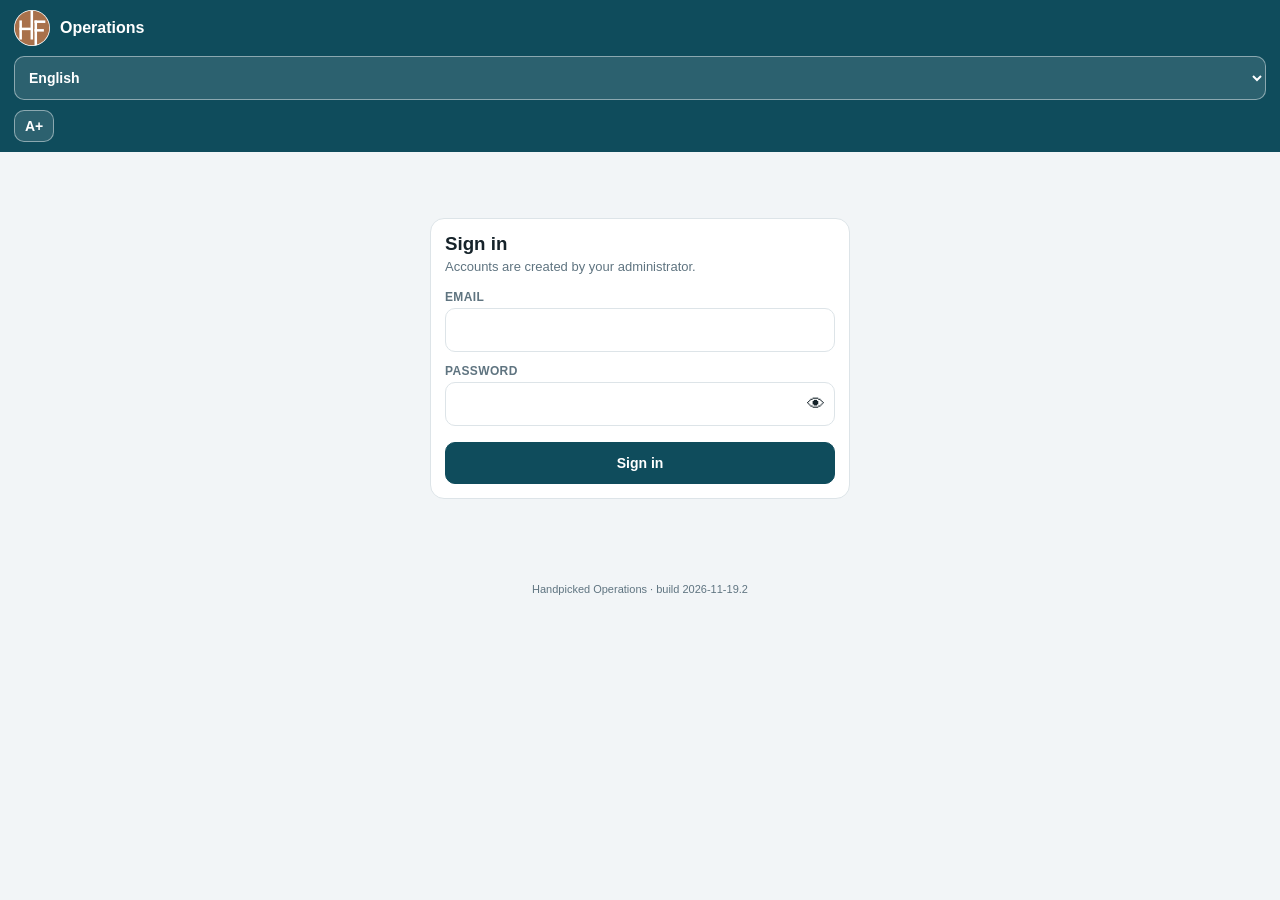
==== commit 743393e7: "Step scheduler one-pager: Coordinators PDF layout, scope as 2L/1L/blinds/scaffolding counts; build 2" ====
--- a/index.html
+++ b/index.html
@@ -6,9 +6,9 @@
   <meta name="theme-color" content="#0f4c5c">
   <meta name="color-scheme" content="light">
   <title>Handpicked Operations</title>
-  <link rel="stylesheet" href="./css/app.css?v=2026-11-19.1">
-  <link rel="stylesheet" href="./css/stepper.css?v=2026-11-19.1">
-  <link rel="stylesheet" href="./css/stepper-live.css?v=2026-11-19.1">
+  <link rel="stylesheet" href="./css/app.css?v=2026-11-19.2">
+  <link rel="stylesheet" href="./css/stepper.css?v=2026-11-19.2">
+  <link rel="stylesheet" href="./css/stepper-live.css?v=2026-11-19.2">
 </head>
 <body>
 
@@ -42,52 +42,52 @@
 <script type="importmap">
 {
   "imports": {
-    "./js/api.js": "./js/api.js?v=2026-11-19.1",
-    "./js/app.js": "./js/app.js?v=2026-11-19.1",
-    "./js/auth.js": "./js/auth.js?v=2026-11-19.1",
-    "./js/board.js": "./js/board.js?v=2026-11-19.1",
-    "./js/brand.js": "./js/brand.js?v=2026-11-19.1",
-    "./js/charts.js": "./js/charts.js?v=2026-11-19.1",
-    "./js/config.js": "./js/config.js?v=2026-11-19.1",
-    "./js/express.js": "./js/express.js?v=2026-11-19.1",
-    "./js/docs.js": "./js/docs.js?v=2026-11-19.1",
-    "./js/drawer.js": "./js/drawer.js?v=2026-11-19.1",
-    "./js/filters.js": "./js/filters.js?v=2026-11-19.1",
-    "./js/i18n.js": "./js/i18n.js?v=2026-11-19.1",
-    "./js/links.js": "./js/links.js?v=2026-11-19.1",
-    "./js/mod-audit.js": "./js/mod-audit.js?v=2026-11-19.1",
-    "./js/mod-comments.js": "./js/mod-comments.js?v=2026-11-19.1",
-    "./js/mod-dashboard.js": "./js/mod-dashboard.js?v=2026-11-19.1",
-    "./js/mod-finance.js": "./js/mod-finance.js?v=2026-11-19.1",
-    "./js/mod-home.js": "./js/mod-home.js?v=2026-11-19.1",
-    "./js/mod-chotu.js": "./js/mod-chotu.js?v=2026-11-19.1",
-    "./js/mod-inventory.js": "./js/mod-inventory.js?v=2026-11-19.1",
-    "./js/mod-production.js": "./js/mod-production.js?v=2026-11-19.1",
-    "./js/mod-menu.js": "./js/mod-menu.js?v=2026-11-19.1",
-    "./js/mod-prep.js": "./js/mod-prep.js?v=2026-11-19.1",
-    "./js/mod-reports.js": "./js/mod-reports.js?v=2026-11-19.1",
-    "./js/mod-roles.js": "./js/mod-roles.js?v=2026-11-19.1",
-    "./js/mod-expenses.js": "./js/mod-expenses.js?v=2026-11-19.1",
-    "./js/mod-schedule.js": "./js/mod-schedule.js?v=2026-11-19.1",
-    "./js/mod-stepper.js": "./js/mod-stepper.js?v=2026-11-19.1",
-    "./js/mod-stepper-live.js": "./js/mod-stepper-live.js?v=2026-11-19.1",
-    "./js/mod-status.js": "./js/mod-status.js?v=2026-11-19.1",
-    "./js/mod-transfer.js": "./js/mod-transfer.js?v=2026-11-19.1",
-    "./js/stepper-facts.js": "./js/stepper-facts.js?v=2026-11-19.1",
-    "./js/stepper-sync.js": "./js/stepper-sync.js?v=2026-11-19.1",
-    "./js/mod-isr.js": "./js/mod-isr.js?v=2026-11-19.1",
-    "./js/mod-tailors.js": "./js/mod-tailors.js?v=2026-11-19.1",
-    "./js/mod-reviews.js": "./js/mod-reviews.js?v=2026-11-19.1",
-    "./js/mod-punctuality.js": "./js/mod-punctuality.js?v=2026-11-19.1",
-    "./js/receive-nopo.js": "./js/receive-nopo.js?v=2026-11-19.1",
-    "./js/photos.js": "./js/photos.js?v=2026-11-19.1",
-    "./js/sync.js": "./js/sync.js?v=2026-11-19.1",
-    "./js/ui.js": "./js/ui.js?v=2026-11-19.1",
-    "./js/voice.js": "./js/voice.js?v=2026-11-19.1"
+    "./js/api.js": "./js/api.js?v=2026-11-19.2",
+    "./js/app.js": "./js/app.js?v=2026-11-19.2",
+    "./js/auth.js": "./js/auth.js?v=2026-11-19.2",
+    "./js/board.js": "./js/board.js?v=2026-11-19.2",
+    "./js/brand.js": "./js/brand.js?v=2026-11-19.2",
+    "./js/charts.js": "./js/charts.js?v=2026-11-19.2",
+    "./js/config.js": "./js/config.js?v=2026-11-19.2",
+    "./js/express.js": "./js/express.js?v=2026-11-19.2",
+    "./js/docs.js": "./js/docs.js?v=2026-11-19.2",
+    "./js/drawer.js": "./js/drawer.js?v=2026-11-19.2",
+    "./js/filters.js": "./js/filters.js?v=2026-11-19.2",
+    "./js/i18n.js": "./js/i18n.js?v=2026-11-19.2",
+    "./js/links.js": "./js/links.js?v=2026-11-19.2",
+    "./js/mod-audit.js": "./js/mod-audit.js?v=2026-11-19.2",
+    "./js/mod-comments.js": "./js/mod-comments.js?v=2026-11-19.2",
+    "./js/mod-dashboard.js": "./js/mod-dashboard.js?v=2026-11-19.2",
+    "./js/mod-finance.js": "./js/mod-finance.js?v=2026-11-19.2",
+    "./js/mod-home.js": "./js/mod-home.js?v=2026-11-19.2",
+    "./js/mod-chotu.js": "./js/mod-chotu.js?v=2026-11-19.2",
+    "./js/mod-inventory.js": "./js/mod-inventory.js?v=2026-11-19.2",
+    "./js/mod-production.js": "./js/mod-production.js?v=2026-11-19.2",
+    "./js/mod-menu.js": "./js/mod-menu.js?v=2026-11-19.2",
+    "./js/mod-prep.js": "./js/mod-prep.js?v=2026-11-19.2",
+    "./js/mod-reports.js": "./js/mod-reports.js?v=2026-11-19.2",
+    "./js/mod-roles.js": "./js/mod-roles.js?v=2026-11-19.2",
+    "./js/mod-expenses.js": "./js/mod-expenses.js?v=2026-11-19.2",
+    "./js/mod-schedule.js": "./js/mod-schedule.js?v=2026-11-19.2",
+    "./js/mod-stepper.js": "./js/mod-stepper.js?v=2026-11-19.2",
+    "./js/mod-stepper-live.js": "./js/mod-stepper-live.js?v=2026-11-19.2",
+    "./js/mod-status.js": "./js/mod-status.js?v=2026-11-19.2",
+    "./js/mod-transfer.js": "./js/mod-transfer.js?v=2026-11-19.2",
+    "./js/stepper-facts.js": "./js/stepper-facts.js?v=2026-11-19.2",
+    "./js/stepper-sync.js": "./js/stepper-sync.js?v=2026-11-19.2",
+    "./js/mod-isr.js": "./js/mod-isr.js?v=2026-11-19.2",
+    "./js/mod-tailors.js": "./js/mod-tailors.js?v=2026-11-19.2",
+    "./js/mod-reviews.js": "./js/mod-reviews.js?v=2026-11-19.2",
+    "./js/mod-punctuality.js": "./js/mod-punctuality.js?v=2026-11-19.2",
+    "./js/receive-nopo.js": "./js/receive-nopo.js?v=2026-11-19.2",
+    "./js/photos.js": "./js/photos.js?v=2026-11-19.2",
+    "./js/sync.js": "./js/sync.js?v=2026-11-19.2",
+    "./js/ui.js": "./js/ui.js?v=2026-11-19.2",
+    "./js/voice.js": "./js/voice.js?v=2026-11-19.2"
   }
 }
 </script>
-<script type="module" src="./js/app.js?v=2026-11-19.1"></script>
+<script type="module" src="./js/app.js?v=2026-11-19.2"></script>
 
 </body>
 </html>
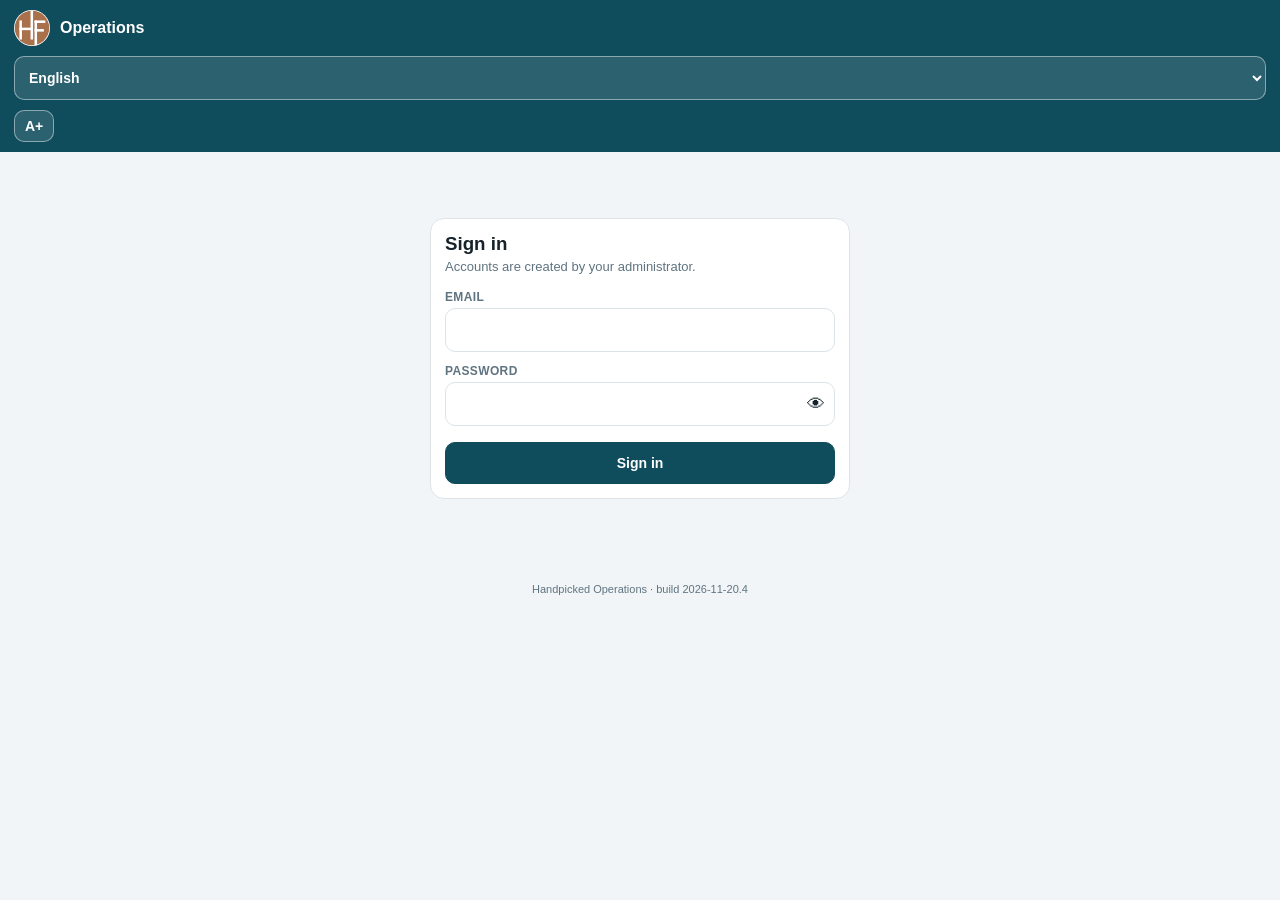
==== commit bdbec230: "Fabric calculation module + fabricCalculation rules shared with Chotu; Dragon Mart report labelled M" ====
--- a/index.html
+++ b/index.html
@@ -6,9 +6,9 @@
   <meta name="theme-color" content="#0f4c5c">
   <meta name="color-scheme" content="light">
   <title>Handpicked Operations</title>
-  <link rel="stylesheet" href="./css/app.css?v=2026-11-19.2">
-  <link rel="stylesheet" href="./css/stepper.css?v=2026-11-19.2">
-  <link rel="stylesheet" href="./css/stepper-live.css?v=2026-11-19.2">
+  <link rel="stylesheet" href="./css/app.css?v=2026-11-20.4">
+  <link rel="stylesheet" href="./css/stepper.css?v=2026-11-20.4">
+  <link rel="stylesheet" href="./css/stepper-live.css?v=2026-11-20.4">
 </head>
 <body>
 
@@ -42,52 +42,54 @@
 <script type="importmap">
 {
   "imports": {
-    "./js/api.js": "./js/api.js?v=2026-11-19.2",
-    "./js/app.js": "./js/app.js?v=2026-11-19.2",
-    "./js/auth.js": "./js/auth.js?v=2026-11-19.2",
-    "./js/board.js": "./js/board.js?v=2026-11-19.2",
-    "./js/brand.js": "./js/brand.js?v=2026-11-19.2",
-    "./js/charts.js": "./js/charts.js?v=2026-11-19.2",
-    "./js/config.js": "./js/config.js?v=2026-11-19.2",
-    "./js/express.js": "./js/express.js?v=2026-11-19.2",
-    "./js/docs.js": "./js/docs.js?v=2026-11-19.2",
-    "./js/drawer.js": "./js/drawer.js?v=2026-11-19.2",
-    "./js/filters.js": "./js/filters.js?v=2026-11-19.2",
-    "./js/i18n.js": "./js/i18n.js?v=2026-11-19.2",
-    "./js/links.js": "./js/links.js?v=2026-11-19.2",
-    "./js/mod-audit.js": "./js/mod-audit.js?v=2026-11-19.2",
-    "./js/mod-comments.js": "./js/mod-comments.js?v=2026-11-19.2",
-    "./js/mod-dashboard.js": "./js/mod-dashboard.js?v=2026-11-19.2",
-    "./js/mod-finance.js": "./js/mod-finance.js?v=2026-11-19.2",
-    "./js/mod-home.js": "./js/mod-home.js?v=2026-11-19.2",
-    "./js/mod-chotu.js": "./js/mod-chotu.js?v=2026-11-19.2",
-    "./js/mod-inventory.js": "./js/mod-inventory.js?v=2026-11-19.2",
-    "./js/mod-production.js": "./js/mod-production.js?v=2026-11-19.2",
-    "./js/mod-menu.js": "./js/mod-menu.js?v=2026-11-19.2",
-    "./js/mod-prep.js": "./js/mod-prep.js?v=2026-11-19.2",
-    "./js/mod-reports.js": "./js/mod-reports.js?v=2026-11-19.2",
-    "./js/mod-roles.js": "./js/mod-roles.js?v=2026-11-19.2",
-    "./js/mod-expenses.js": "./js/mod-expenses.js?v=2026-11-19.2",
-    "./js/mod-schedule.js": "./js/mod-schedule.js?v=2026-11-19.2",
-    "./js/mod-stepper.js": "./js/mod-stepper.js?v=2026-11-19.2",
-    "./js/mod-stepper-live.js": "./js/mod-stepper-live.js?v=2026-11-19.2",
-    "./js/mod-status.js": "./js/mod-status.js?v=2026-11-19.2",
-    "./js/mod-transfer.js": "./js/mod-transfer.js?v=2026-11-19.2",
-    "./js/stepper-facts.js": "./js/stepper-facts.js?v=2026-11-19.2",
-    "./js/stepper-sync.js": "./js/stepper-sync.js?v=2026-11-19.2",
-    "./js/mod-isr.js": "./js/mod-isr.js?v=2026-11-19.2",
-    "./js/mod-tailors.js": "./js/mod-tailors.js?v=2026-11-19.2",
-    "./js/mod-reviews.js": "./js/mod-reviews.js?v=2026-11-19.2",
-    "./js/mod-punctuality.js": "./js/mod-punctuality.js?v=2026-11-19.2",
-    "./js/receive-nopo.js": "./js/receive-nopo.js?v=2026-11-19.2",
-    "./js/photos.js": "./js/photos.js?v=2026-11-19.2",
-    "./js/sync.js": "./js/sync.js?v=2026-11-19.2",
-    "./js/ui.js": "./js/ui.js?v=2026-11-19.2",
-    "./js/voice.js": "./js/voice.js?v=2026-11-19.2"
+    "./js/api.js": "./js/api.js?v=2026-11-20.4",
+    "./js/app.js": "./js/app.js?v=2026-11-20.4",
+    "./js/auth.js": "./js/auth.js?v=2026-11-20.4",
+    "./js/board.js": "./js/board.js?v=2026-11-20.4",
+    "./js/brand.js": "./js/brand.js?v=2026-11-20.4",
+    "./js/charts.js": "./js/charts.js?v=2026-11-20.4",
+    "./js/config.js": "./js/config.js?v=2026-11-20.4",
+    "./js/express.js": "./js/express.js?v=2026-11-20.4",
+    "./js/docs.js": "./js/docs.js?v=2026-11-20.4",
+    "./js/drawer.js": "./js/drawer.js?v=2026-11-20.4",
+    "./js/filters.js": "./js/filters.js?v=2026-11-20.4",
+    "./js/i18n.js": "./js/i18n.js?v=2026-11-20.4",
+    "./js/links.js": "./js/links.js?v=2026-11-20.4",
+    "./js/mod-audit.js": "./js/mod-audit.js?v=2026-11-20.4",
+    "./js/mod-comments.js": "./js/mod-comments.js?v=2026-11-20.4",
+    "./js/mod-dashboard.js": "./js/mod-dashboard.js?v=2026-11-20.4",
+    "./js/mod-finance.js": "./js/mod-finance.js?v=2026-11-20.4",
+    "./js/mod-home.js": "./js/mod-home.js?v=2026-11-20.4",
+    "./js/mod-chotu.js": "./js/mod-chotu.js?v=2026-11-20.4",
+    "./js/mod-inventory.js": "./js/mod-inventory.js?v=2026-11-20.4",
+    "./js/mod-production.js": "./js/mod-production.js?v=2026-11-20.4",
+    "./js/mod-menu.js": "./js/mod-menu.js?v=2026-11-20.4",
+    "./js/mod-prep.js": "./js/mod-prep.js?v=2026-11-20.4",
+    "./js/mod-reports.js": "./js/mod-reports.js?v=2026-11-20.4",
+    "./js/mod-roles.js": "./js/mod-roles.js?v=2026-11-20.4",
+    "./js/mod-expenses.js": "./js/mod-expenses.js?v=2026-11-20.4",
+    "./js/mod-schedule.js": "./js/mod-schedule.js?v=2026-11-20.4",
+    "./js/mod-stepper.js": "./js/mod-stepper.js?v=2026-11-20.4",
+    "./js/mod-stepper-live.js": "./js/mod-stepper-live.js?v=2026-11-20.4",
+    "./js/mod-status.js": "./js/mod-status.js?v=2026-11-20.4",
+    "./js/mod-transfer.js": "./js/mod-transfer.js?v=2026-11-20.4",
+    "./js/stepper-facts.js": "./js/stepper-facts.js?v=2026-11-20.4",
+    "./js/stepper-sync.js": "./js/stepper-sync.js?v=2026-11-20.4",
+    "./js/mod-isr.js": "./js/mod-isr.js?v=2026-11-20.4",
+    "./js/mod-tailors.js": "./js/mod-tailors.js?v=2026-11-20.4",
+    "./js/mod-reviews.js": "./js/mod-reviews.js?v=2026-11-20.4",
+    "./js/mod-punctuality.js": "./js/mod-punctuality.js?v=2026-11-20.4",
+    "./js/mod-fabcalc.js": "./js/mod-fabcalc.js?v=2026-11-20.4",
+    "./js/fabric-calc-core.js": "./js/fabric-calc-core.js?v=2026-11-20.4",
+    "./js/receive-nopo.js": "./js/receive-nopo.js?v=2026-11-20.4",
+    "./js/photos.js": "./js/photos.js?v=2026-11-20.4",
+    "./js/sync.js": "./js/sync.js?v=2026-11-20.4",
+    "./js/ui.js": "./js/ui.js?v=2026-11-20.4",
+    "./js/voice.js": "./js/voice.js?v=2026-11-20.4"
   }
 }
 </script>
-<script type="module" src="./js/app.js?v=2026-11-19.2"></script>
+<script type="module" src="./js/app.js?v=2026-11-20.4"></script>
 
 </body>
 </html>
--- a/css/app.css
+++ b/css/app.css
@@ -1038,3 +1038,54 @@
 .isrseg{display:flex;gap:4px;flex-wrap:wrap;}
 .isrprodline{margin-top:6px;font-size:13px;display:flex;gap:6px;align-items:center;flex-wrap:wrap;}
 .subtabs a.btn{border-radius:999px;}
+
+/* ---------------------------------------------------------------- Fabric calculation (19 Nov 2026)
+ * #/fabcalc: one card per curtain, the result block tinted by how sure it is. */
+.fchead{display:flex;flex-wrap:wrap;align-items:center;gap:8px;}
+.fchead .fcno{font-size:15px;white-space:nowrap;}
+.fchead input{flex:1;min-width:150px;max-width:360px;}
+.fchead .row{margin-left:auto;}
+.fcgrid{display:grid;grid-template-columns:repeat(auto-fill,minmax(140px,1fr));gap:10px;margin:10px 0 6px;}
+.fccheck{display:flex;gap:8px;align-items:center;font-size:13px;font-weight:600;margin:4px 0;cursor:pointer;}
+.fccheck[hidden]{display:none;}
+.fccheck input{width:20px;height:20px;flex:none;}
+.fcres{border-radius:10px;padding:10px 12px;margin-top:8px;background:var(--info-bg);border:1px solid #c5d8de;}
+.fcres.warn{background:var(--warn-bg);border-color:#f0d9ac;}
+.fcres.bad{background:var(--bad-bg);border-color:#f2c3bd;}
+.fcres.wait{background:var(--mute-bg);border-color:var(--line);}
+.fcbig{display:flex;flex-wrap:wrap;align-items:center;gap:6px 10px;}
+.fcbig .fcm{font-size:28px;font-weight:800;line-height:1.1;color:var(--brand-dark);font-variant-numeric:tabular-nums;}
+.fcwork{font-size:13px;margin-top:4px;overflow-wrap:anywhere;}
+.fcmsg{font-size:13px;margin-top:6px;font-weight:600;}
+.fcmsg.bad{color:var(--danger);}
+.fcmsg.warn{color:var(--warn);}
+.fcmsg.note{color:var(--muted);}
+table.fcopts{width:100%;border-collapse:collapse;font-size:13px;margin-top:8px;}
+table.fcopts th{text-align:left;font-size:11px;color:var(--muted);text-transform:uppercase;letter-spacing:.03em;padding:4px 6px;}
+table.fcopts td{padding:5px 6px;border-top:1px solid rgba(15,76,92,.12);}
+table.fcopts .n{text-align:right;font-variant-numeric:tabular-nums;white-space:nowrap;}
+table.fcopts tr.pick td{font-weight:800;background:rgba(255,255,255,.6);}
+table.fcopts tr.pick td:first-child{box-shadow:inset 3px 0 0 var(--brand);}
+.fcyes{color:var(--ok);font-weight:700;white-space:nowrap;}
+.fcno2{color:var(--danger);font-weight:700;white-space:nowrap;}
+.fcfab{display:flex;flex-wrap:wrap;gap:6px;margin-top:10px;}
+.fcrules p{font-size:13px;margin:8px 0;line-height:1.5;}
+#fcrules summary{cursor:pointer;}
+.fcedge{color:var(--warn);font-weight:700;white-space:nowrap;}
+/* fabric code dropdown (searchable, free entry) and the roll width hint under its field */
+.fccombo{position:relative;}
+.fcdrop{position:absolute;left:0;top:100%;margin-top:4px;z-index:40;min-width:100%;width:max-content;
+  max-width:min(340px,calc(100vw - 40px));max-height:300px;overflow-y:auto;background:var(--card);
+  border:1.5px solid var(--brand);border-radius:10px;box-shadow:0 6px 18px rgba(0,0,0,.14);}
+.fcdrop[hidden]{display:none;}
+.fcopt{display:flex;justify-content:space-between;align-items:center;gap:16px;padding:10px 12px;cursor:pointer;
+  font-size:14px;border-bottom:1px solid var(--line);font-variant-numeric:tabular-nums;}
+.fcopt:hover,.fcopt.hi{background:var(--info-bg);}
+.fcopt.fcnew{color:var(--brand);font-weight:700;}
+.fcdnote{padding:8px 12px;font-size:12px;color:var(--muted);}
+.fchint{font-size:12px;margin-top:4px;color:var(--muted);}
+.fchint:empty{display:none;}
+.fchint.warn{color:var(--warn);font-weight:600;}
+.fchint button{border:0;background:none;color:var(--brand);font-weight:700;text-decoration:underline;
+  padding:2px 4px;cursor:pointer;font-size:12px;font-family:inherit;}
+.fcstatus{font-size:12px;margin-top:2px;}
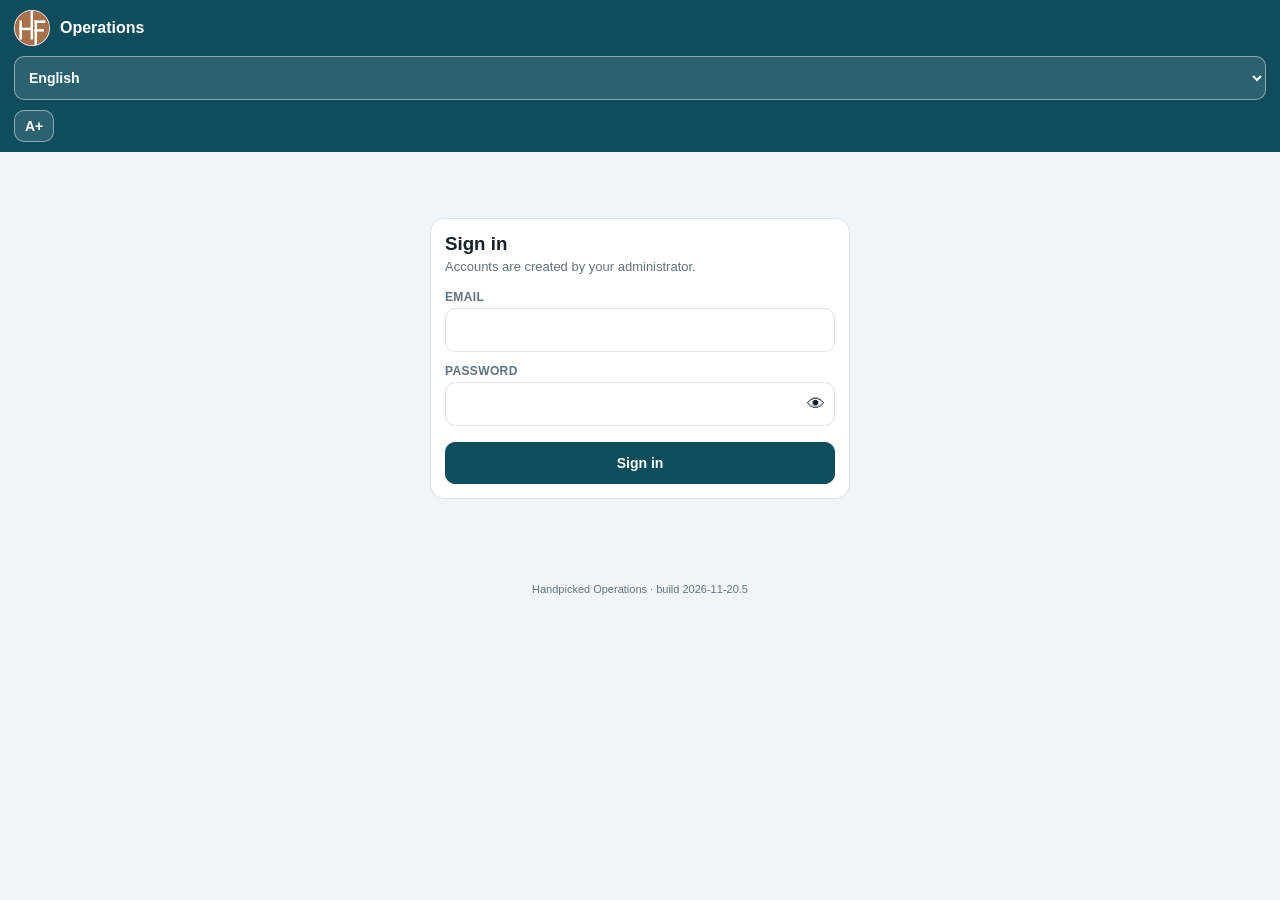
==== commit 1f51abc1: "Punctuality: By team opens by date like every other view; build 2026-11-20.5 By team used to switch " ====
--- a/index.html
+++ b/index.html
@@ -6,9 +6,9 @@
   <meta name="theme-color" content="#0f4c5c">
   <meta name="color-scheme" content="light">
   <title>Handpicked Operations</title>
-  <link rel="stylesheet" href="./css/app.css?v=2026-11-20.4">
-  <link rel="stylesheet" href="./css/stepper.css?v=2026-11-20.4">
-  <link rel="stylesheet" href="./css/stepper-live.css?v=2026-11-20.4">
+  <link rel="stylesheet" href="./css/app.css?v=2026-11-20.5">
+  <link rel="stylesheet" href="./css/stepper.css?v=2026-11-20.5">
+  <link rel="stylesheet" href="./css/stepper-live.css?v=2026-11-20.5">
 </head>
 <body>
 
@@ -42,54 +42,54 @@
 <script type="importmap">
 {
   "imports": {
-    "./js/api.js": "./js/api.js?v=2026-11-20.4",
-    "./js/app.js": "./js/app.js?v=2026-11-20.4",
-    "./js/auth.js": "./js/auth.js?v=2026-11-20.4",
-    "./js/board.js": "./js/board.js?v=2026-11-20.4",
-    "./js/brand.js": "./js/brand.js?v=2026-11-20.4",
-    "./js/charts.js": "./js/charts.js?v=2026-11-20.4",
-    "./js/config.js": "./js/config.js?v=2026-11-20.4",
-    "./js/express.js": "./js/express.js?v=2026-11-20.4",
-    "./js/docs.js": "./js/docs.js?v=2026-11-20.4",
-    "./js/drawer.js": "./js/drawer.js?v=2026-11-20.4",
-    "./js/filters.js": "./js/filters.js?v=2026-11-20.4",
-    "./js/i18n.js": "./js/i18n.js?v=2026-11-20.4",
-    "./js/links.js": "./js/links.js?v=2026-11-20.4",
-    "./js/mod-audit.js": "./js/mod-audit.js?v=2026-11-20.4",
-    "./js/mod-comments.js": "./js/mod-comments.js?v=2026-11-20.4",
-    "./js/mod-dashboard.js": "./js/mod-dashboard.js?v=2026-11-20.4",
-    "./js/mod-finance.js": "./js/mod-finance.js?v=2026-11-20.4",
-    "./js/mod-home.js": "./js/mod-home.js?v=2026-11-20.4",
-    "./js/mod-chotu.js": "./js/mod-chotu.js?v=2026-11-20.4",
-    "./js/mod-inventory.js": "./js/mod-inventory.js?v=2026-11-20.4",
-    "./js/mod-production.js": "./js/mod-production.js?v=2026-11-20.4",
-    "./js/mod-menu.js": "./js/mod-menu.js?v=2026-11-20.4",
-    "./js/mod-prep.js": "./js/mod-prep.js?v=2026-11-20.4",
-    "./js/mod-reports.js": "./js/mod-reports.js?v=2026-11-20.4",
-    "./js/mod-roles.js": "./js/mod-roles.js?v=2026-11-20.4",
-    "./js/mod-expenses.js": "./js/mod-expenses.js?v=2026-11-20.4",
-    "./js/mod-schedule.js": "./js/mod-schedule.js?v=2026-11-20.4",
-    "./js/mod-stepper.js": "./js/mod-stepper.js?v=2026-11-20.4",
-    "./js/mod-stepper-live.js": "./js/mod-stepper-live.js?v=2026-11-20.4",
-    "./js/mod-status.js": "./js/mod-status.js?v=2026-11-20.4",
-    "./js/mod-transfer.js": "./js/mod-transfer.js?v=2026-11-20.4",
-    "./js/stepper-facts.js": "./js/stepper-facts.js?v=2026-11-20.4",
-    "./js/stepper-sync.js": "./js/stepper-sync.js?v=2026-11-20.4",
-    "./js/mod-isr.js": "./js/mod-isr.js?v=2026-11-20.4",
-    "./js/mod-tailors.js": "./js/mod-tailors.js?v=2026-11-20.4",
-    "./js/mod-reviews.js": "./js/mod-reviews.js?v=2026-11-20.4",
-    "./js/mod-punctuality.js": "./js/mod-punctuality.js?v=2026-11-20.4",
-    "./js/mod-fabcalc.js": "./js/mod-fabcalc.js?v=2026-11-20.4",
-    "./js/fabric-calc-core.js": "./js/fabric-calc-core.js?v=2026-11-20.4",
-    "./js/receive-nopo.js": "./js/receive-nopo.js?v=2026-11-20.4",
-    "./js/photos.js": "./js/photos.js?v=2026-11-20.4",
-    "./js/sync.js": "./js/sync.js?v=2026-11-20.4",
-    "./js/ui.js": "./js/ui.js?v=2026-11-20.4",
-    "./js/voice.js": "./js/voice.js?v=2026-11-20.4"
+    "./js/api.js": "./js/api.js?v=2026-11-20.5",
+    "./js/app.js": "./js/app.js?v=2026-11-20.5",
+    "./js/auth.js": "./js/auth.js?v=2026-11-20.5",
+    "./js/board.js": "./js/board.js?v=2026-11-20.5",
+    "./js/brand.js": "./js/brand.js?v=2026-11-20.5",
+    "./js/charts.js": "./js/charts.js?v=2026-11-20.5",
+    "./js/config.js": "./js/config.js?v=2026-11-20.5",
+    "./js/express.js": "./js/express.js?v=2026-11-20.5",
+    "./js/docs.js": "./js/docs.js?v=2026-11-20.5",
+    "./js/drawer.js": "./js/drawer.js?v=2026-11-20.5",
+    "./js/filters.js": "./js/filters.js?v=2026-11-20.5",
+    "./js/i18n.js": "./js/i18n.js?v=2026-11-20.5",
+    "./js/links.js": "./js/links.js?v=2026-11-20.5",
+    "./js/mod-audit.js": "./js/mod-audit.js?v=2026-11-20.5",
+    "./js/mod-comments.js": "./js/mod-comments.js?v=2026-11-20.5",
+    "./js/mod-dashboard.js": "./js/mod-dashboard.js?v=2026-11-20.5",
+    "./js/mod-finance.js": "./js/mod-finance.js?v=2026-11-20.5",
+    "./js/mod-home.js": "./js/mod-home.js?v=2026-11-20.5",
+    "./js/mod-chotu.js": "./js/mod-chotu.js?v=2026-11-20.5",
+    "./js/mod-inventory.js": "./js/mod-inventory.js?v=2026-11-20.5",
+    "./js/mod-production.js": "./js/mod-production.js?v=2026-11-20.5",
+    "./js/mod-menu.js": "./js/mod-menu.js?v=2026-11-20.5",
+    "./js/mod-prep.js": "./js/mod-prep.js?v=2026-11-20.5",
+    "./js/mod-reports.js": "./js/mod-reports.js?v=2026-11-20.5",
+    "./js/mod-roles.js": "./js/mod-roles.js?v=2026-11-20.5",
+    "./js/mod-expenses.js": "./js/mod-expenses.js?v=2026-11-20.5",
+    "./js/mod-schedule.js": "./js/mod-schedule.js?v=2026-11-20.5",
+    "./js/mod-stepper.js": "./js/mod-stepper.js?v=2026-11-20.5",
+    "./js/mod-stepper-live.js": "./js/mod-stepper-live.js?v=2026-11-20.5",
+    "./js/mod-status.js": "./js/mod-status.js?v=2026-11-20.5",
+    "./js/mod-transfer.js": "./js/mod-transfer.js?v=2026-11-20.5",
+    "./js/stepper-facts.js": "./js/stepper-facts.js?v=2026-11-20.5",
+    "./js/stepper-sync.js": "./js/stepper-sync.js?v=2026-11-20.5",
+    "./js/mod-isr.js": "./js/mod-isr.js?v=2026-11-20.5",
+    "./js/mod-tailors.js": "./js/mod-tailors.js?v=2026-11-20.5",
+    "./js/mod-reviews.js": "./js/mod-reviews.js?v=2026-11-20.5",
+    "./js/mod-punctuality.js": "./js/mod-punctuality.js?v=2026-11-20.5",
+    "./js/mod-fabcalc.js": "./js/mod-fabcalc.js?v=2026-11-20.5",
+    "./js/fabric-calc-core.js": "./js/fabric-calc-core.js?v=2026-11-20.5",
+    "./js/receive-nopo.js": "./js/receive-nopo.js?v=2026-11-20.5",
+    "./js/photos.js": "./js/photos.js?v=2026-11-20.5",
+    "./js/sync.js": "./js/sync.js?v=2026-11-20.5",
+    "./js/ui.js": "./js/ui.js?v=2026-11-20.5",
+    "./js/voice.js": "./js/voice.js?v=2026-11-20.5"
   }
 }
 </script>
-<script type="module" src="./js/app.js?v=2026-11-20.4"></script>
+<script type="module" src="./js/app.js?v=2026-11-20.5"></script>
 
 </body>
 </html>
